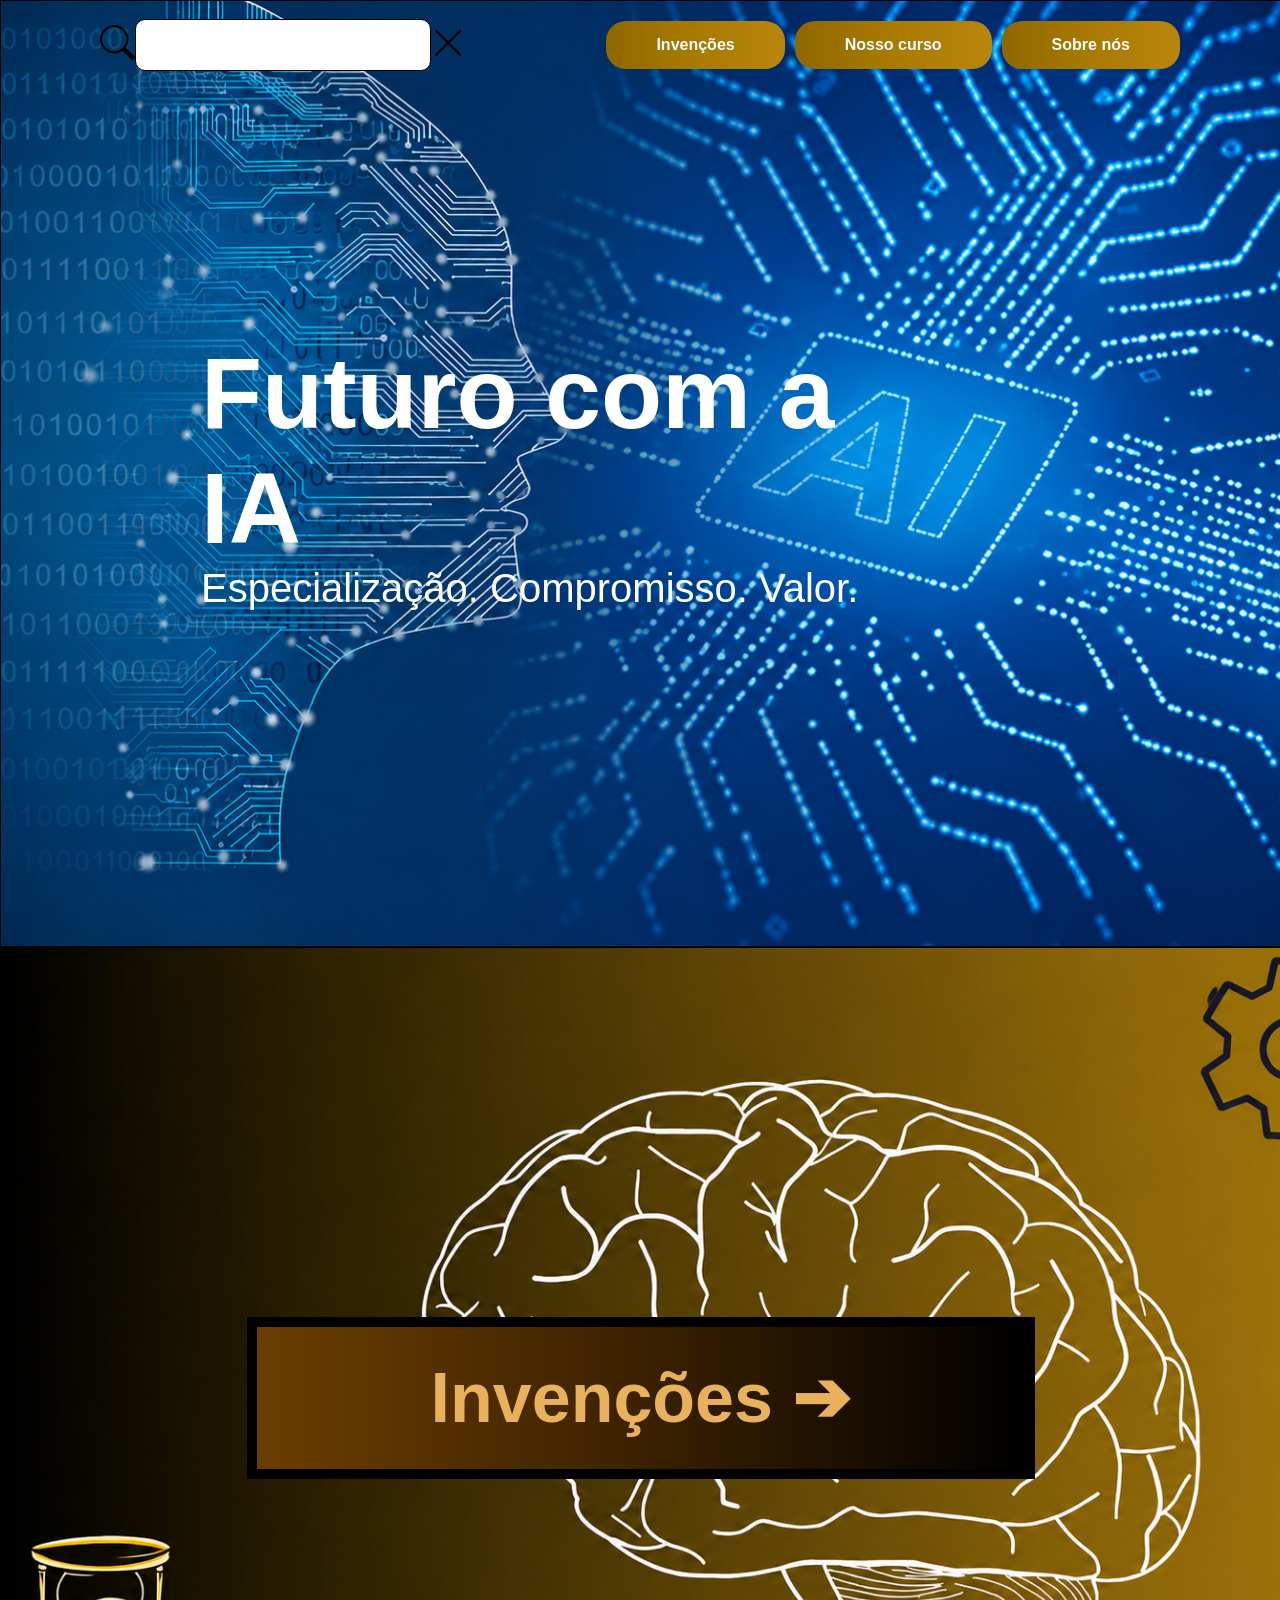
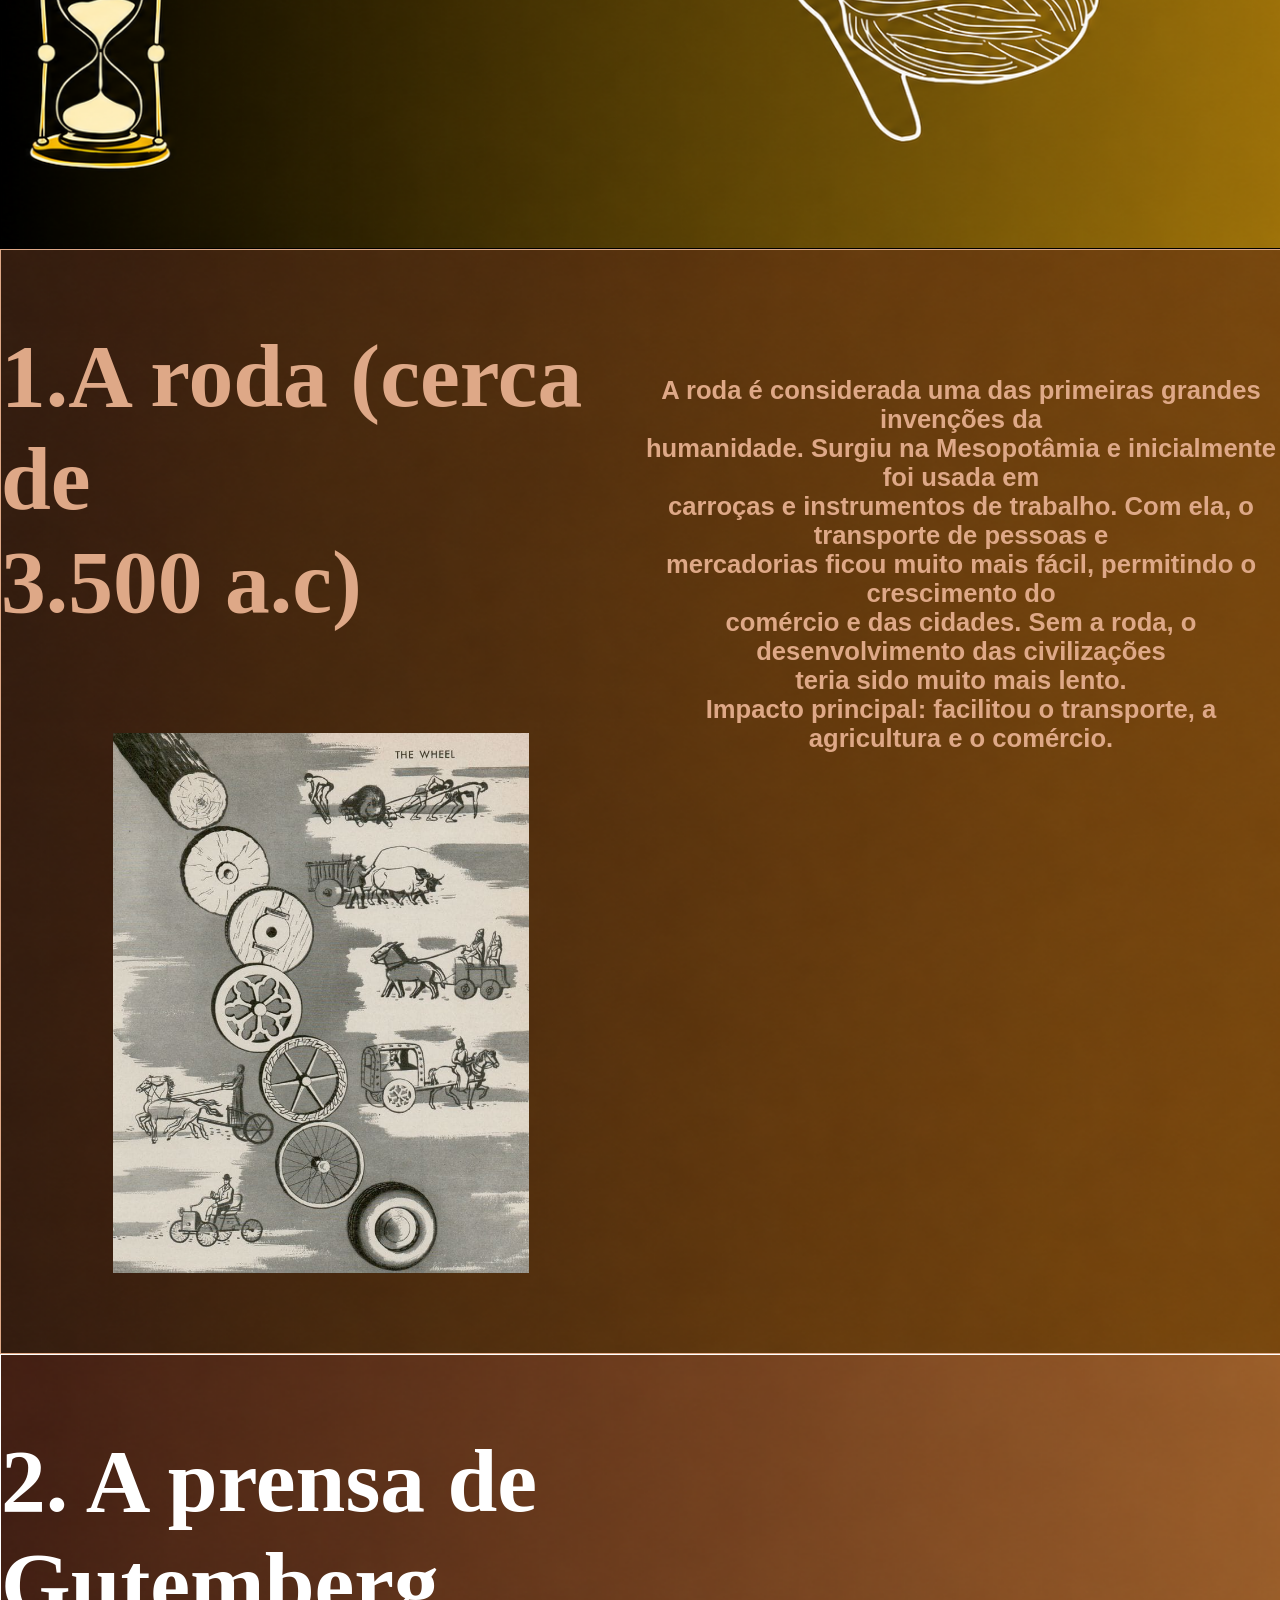
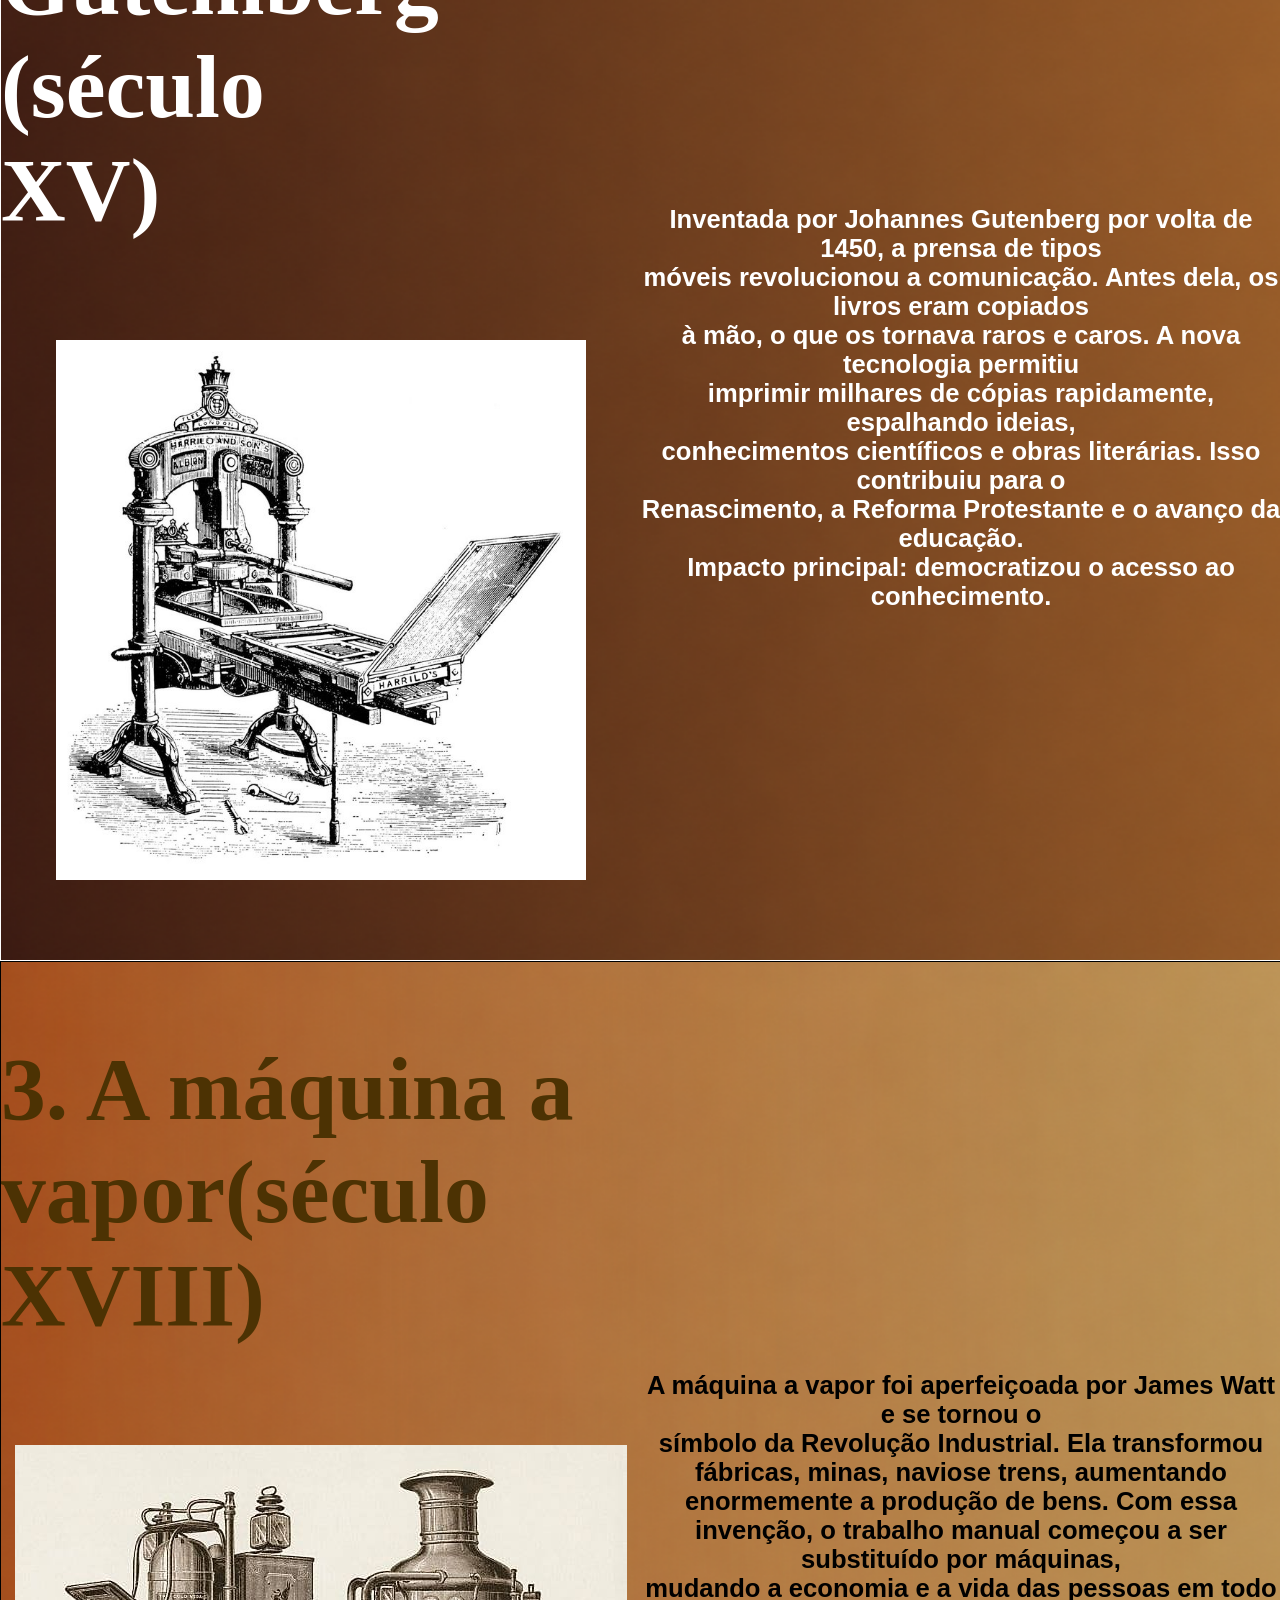
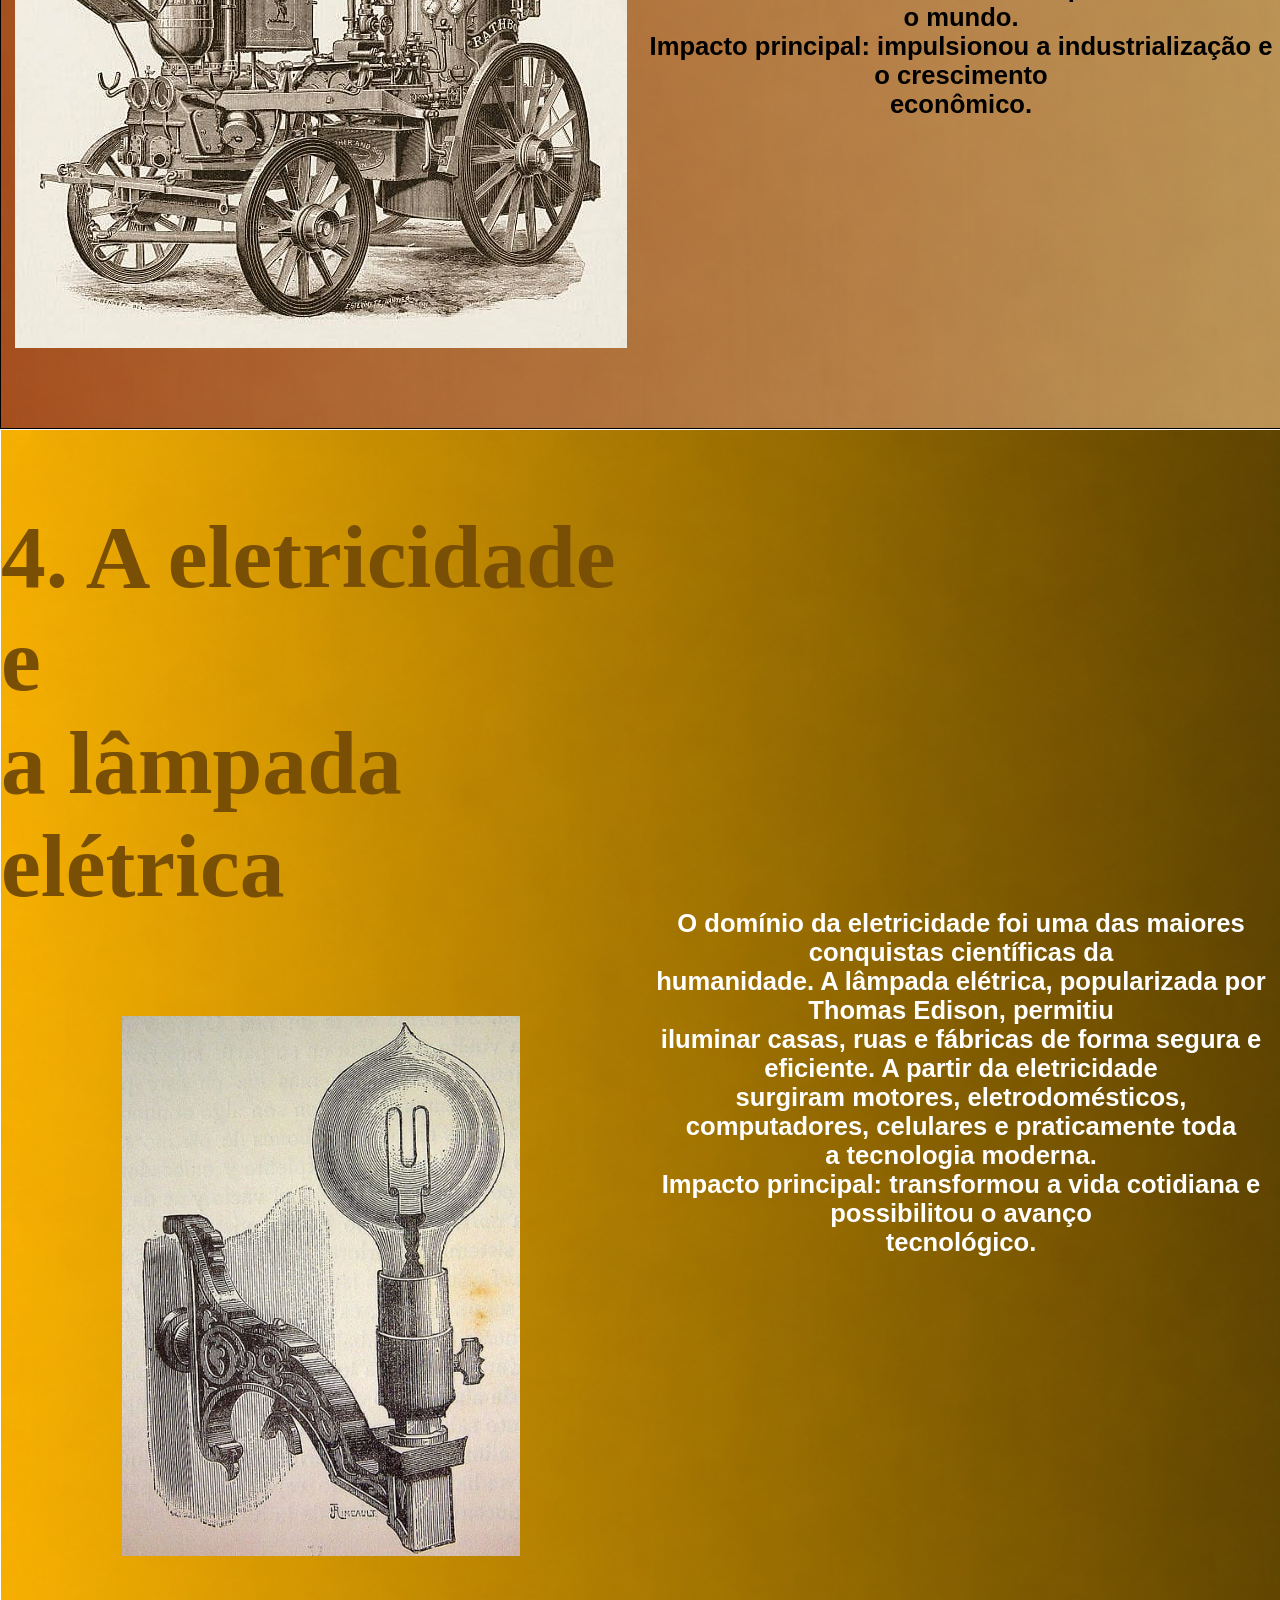
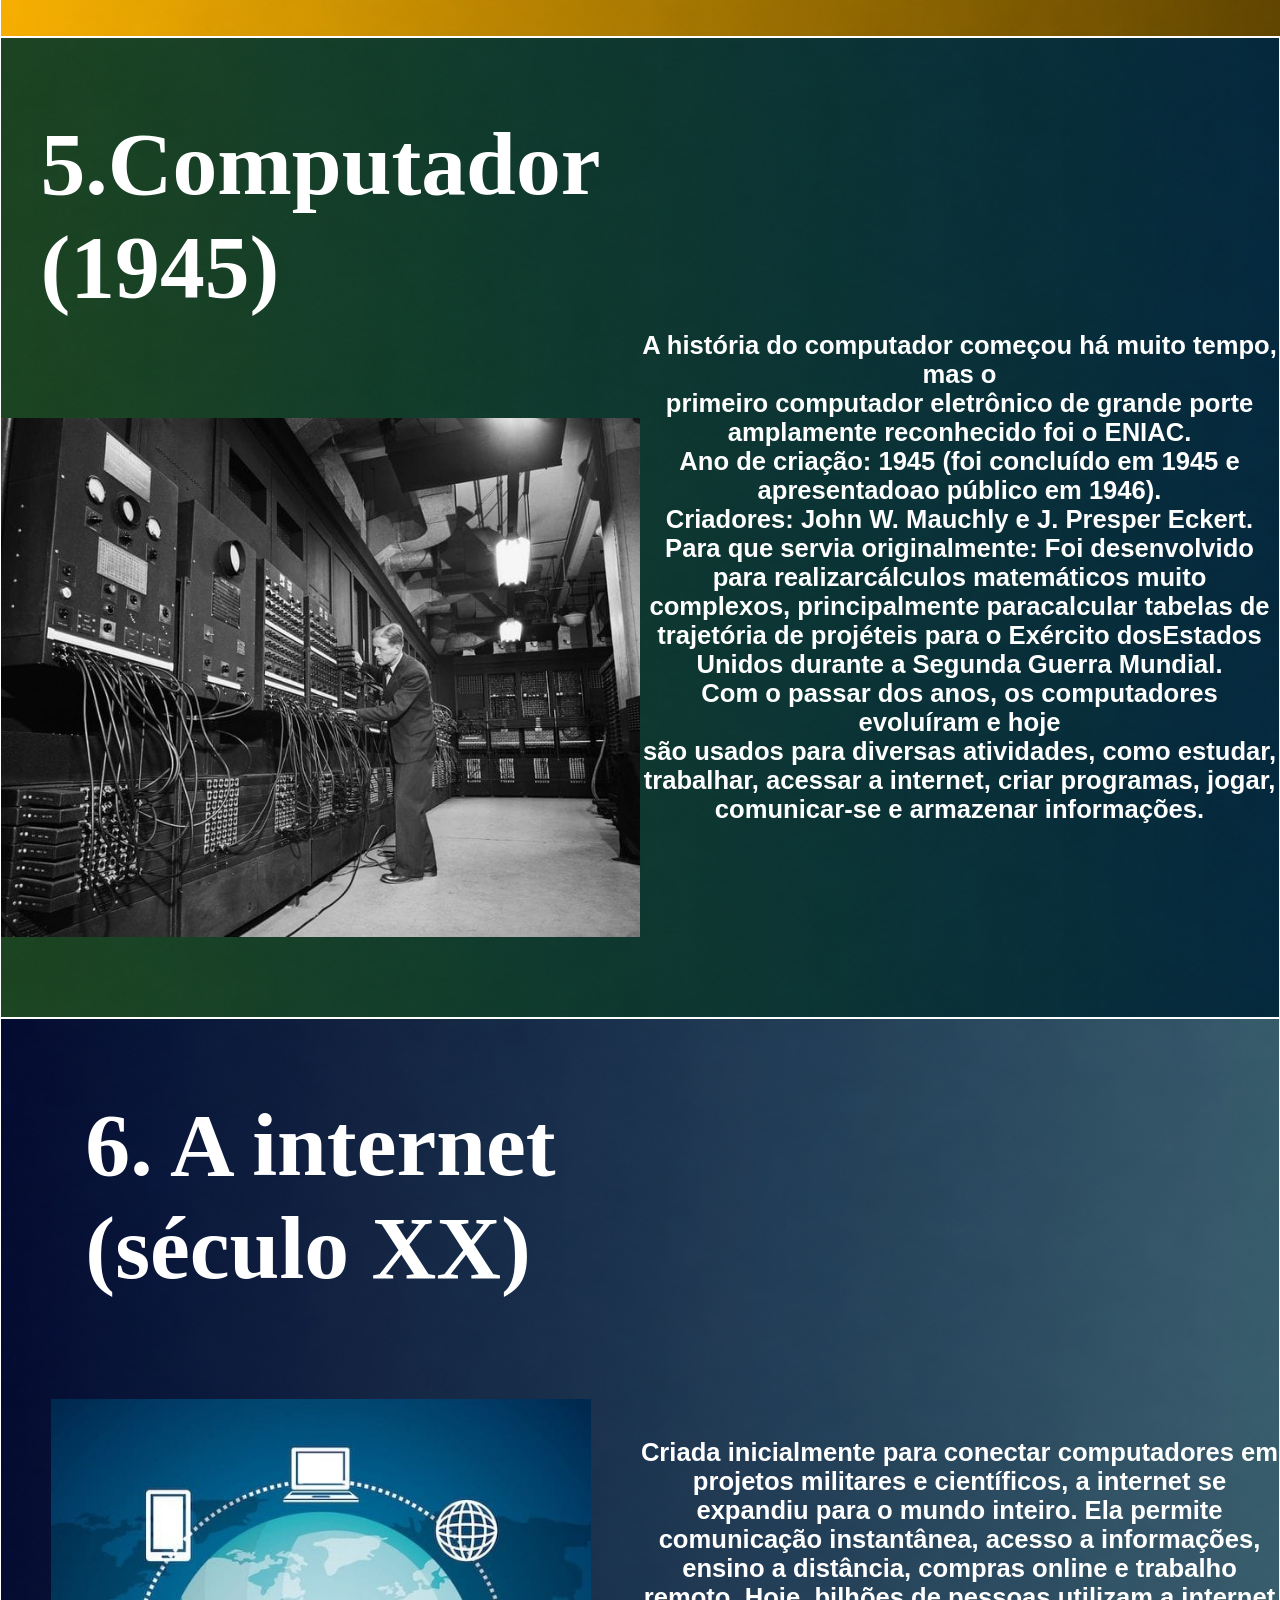
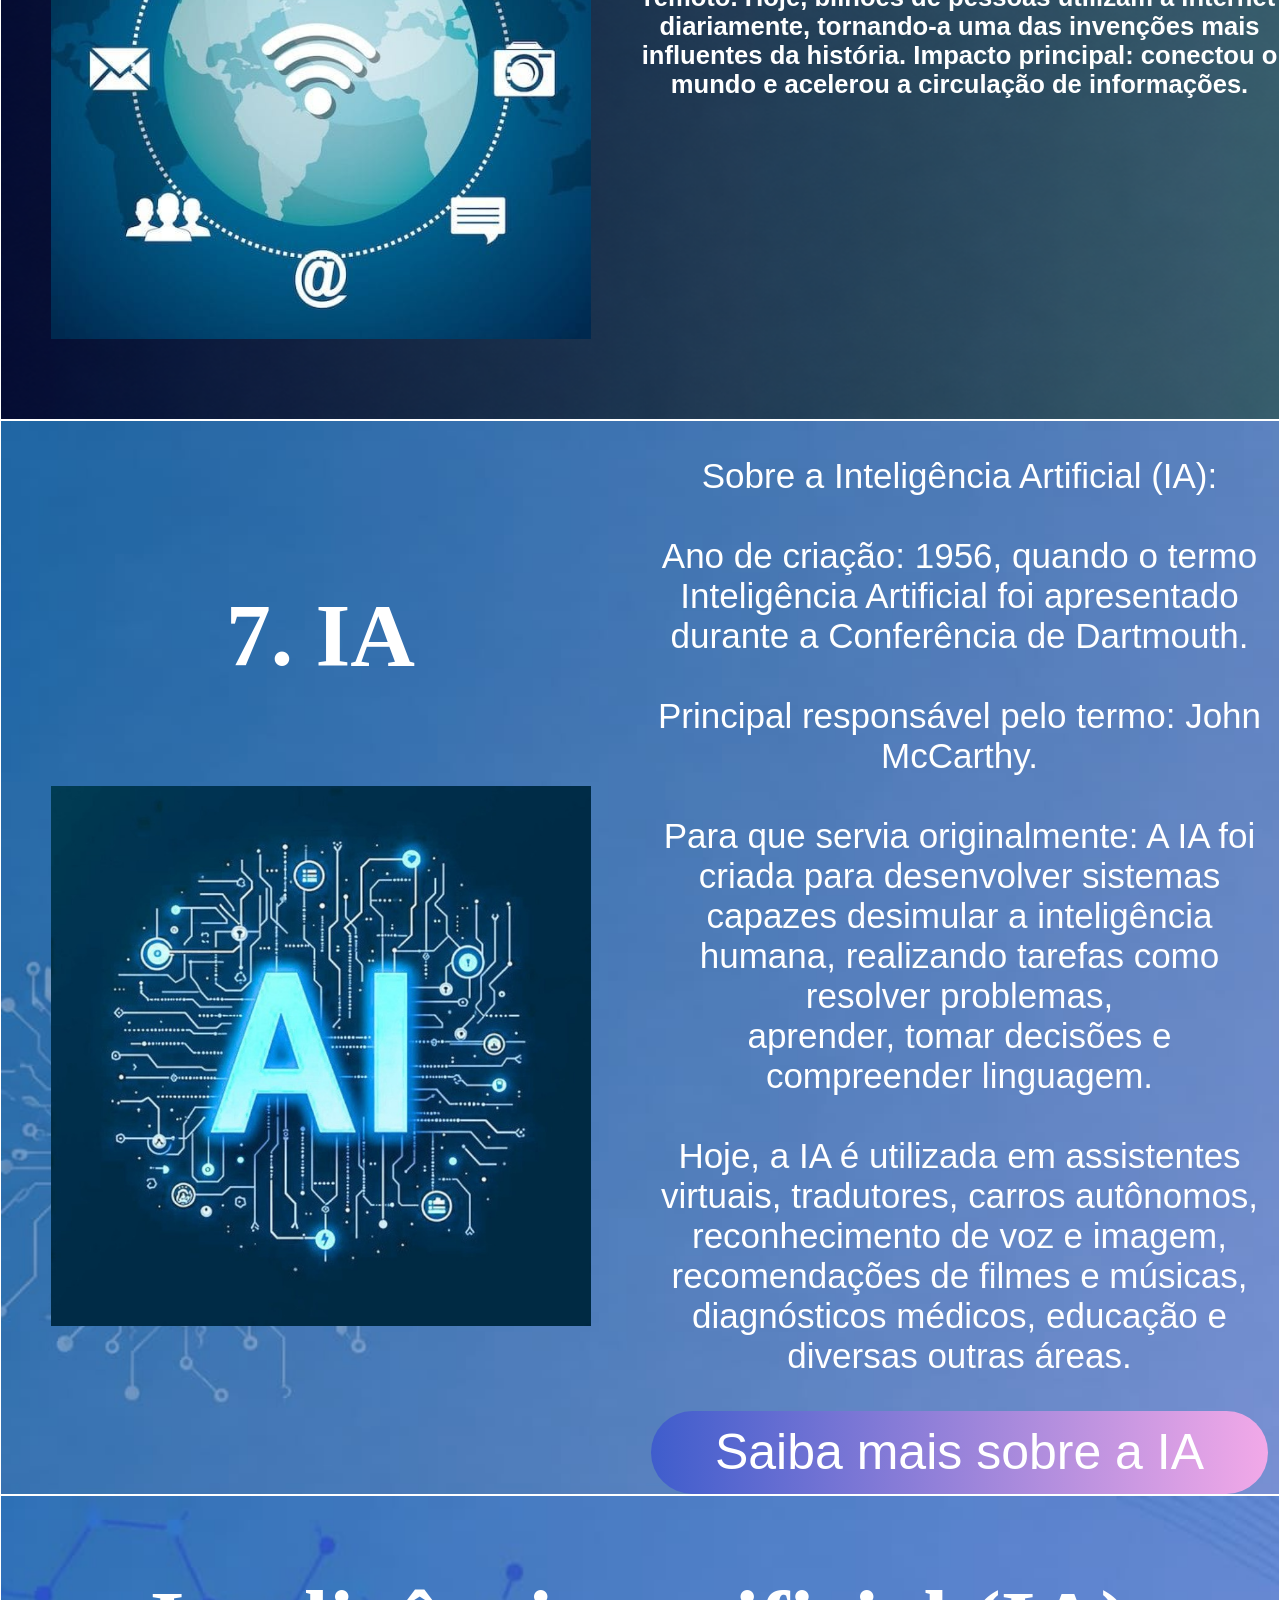
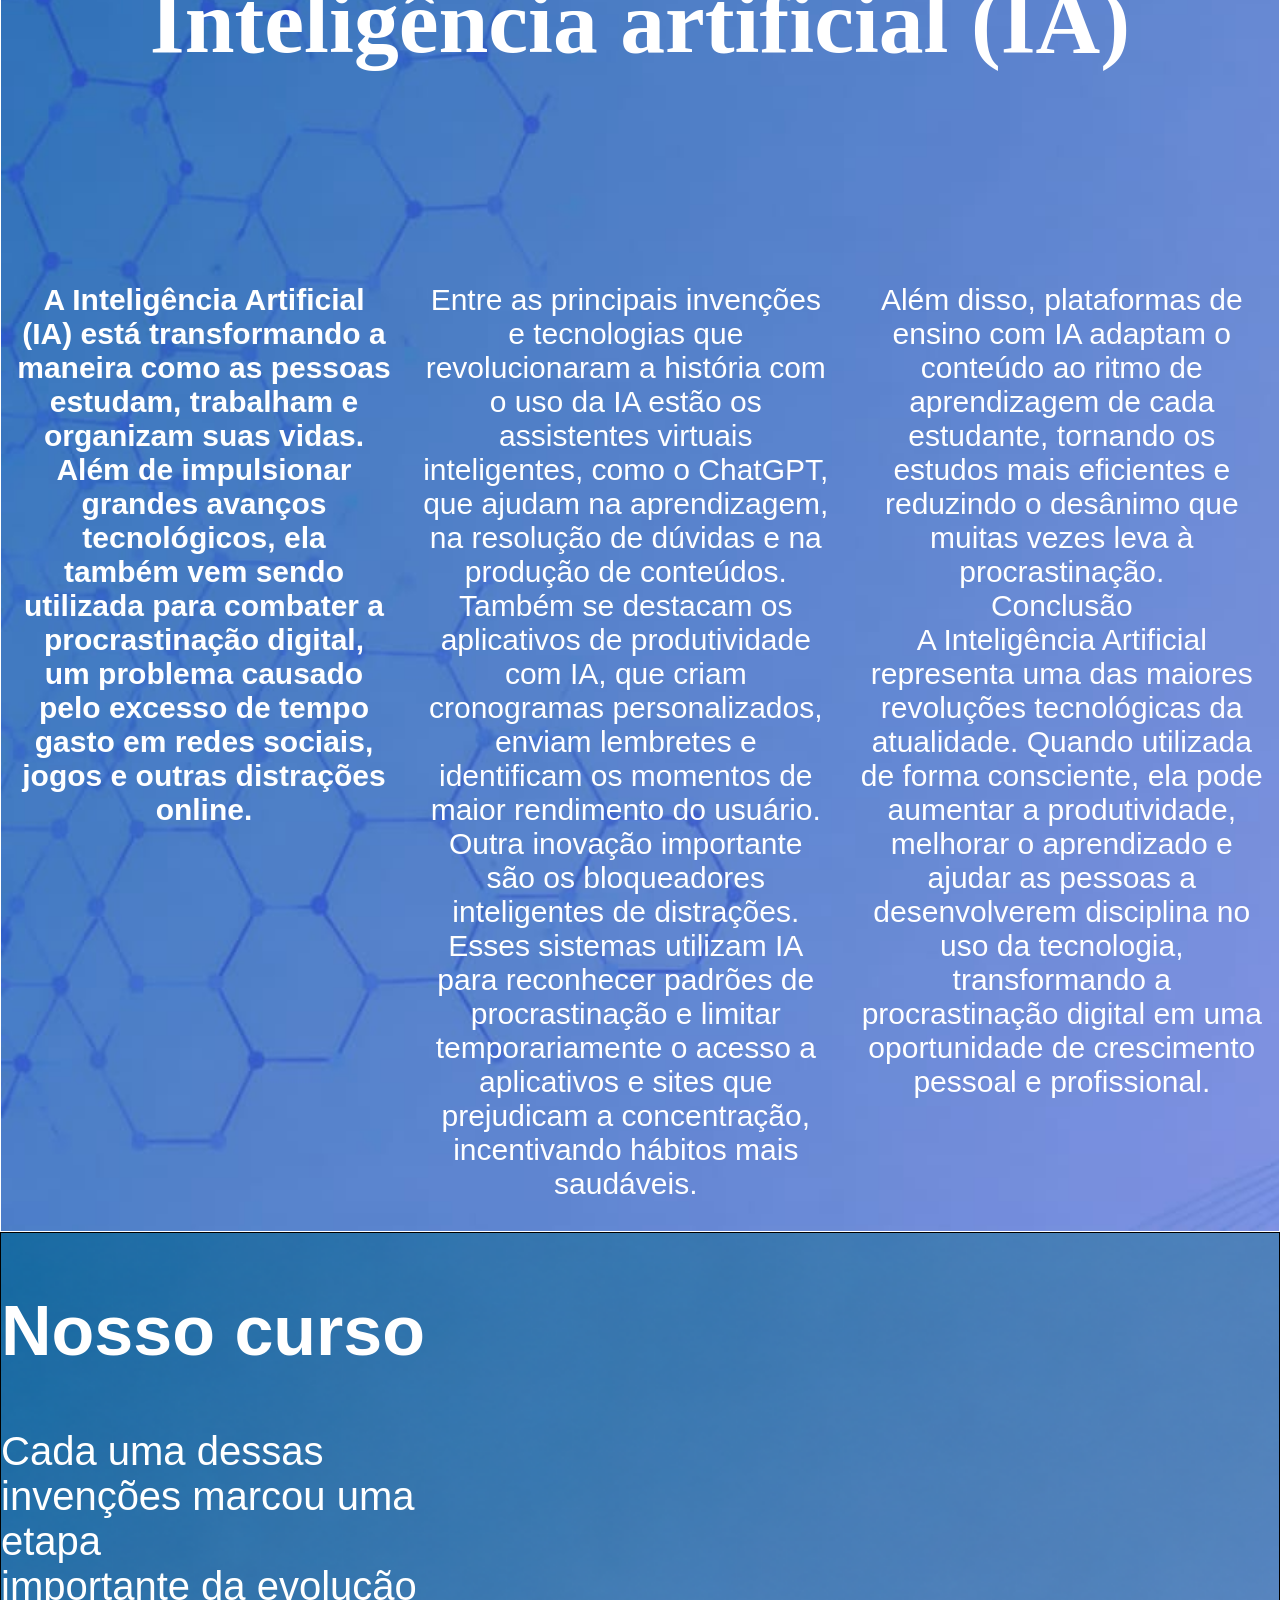
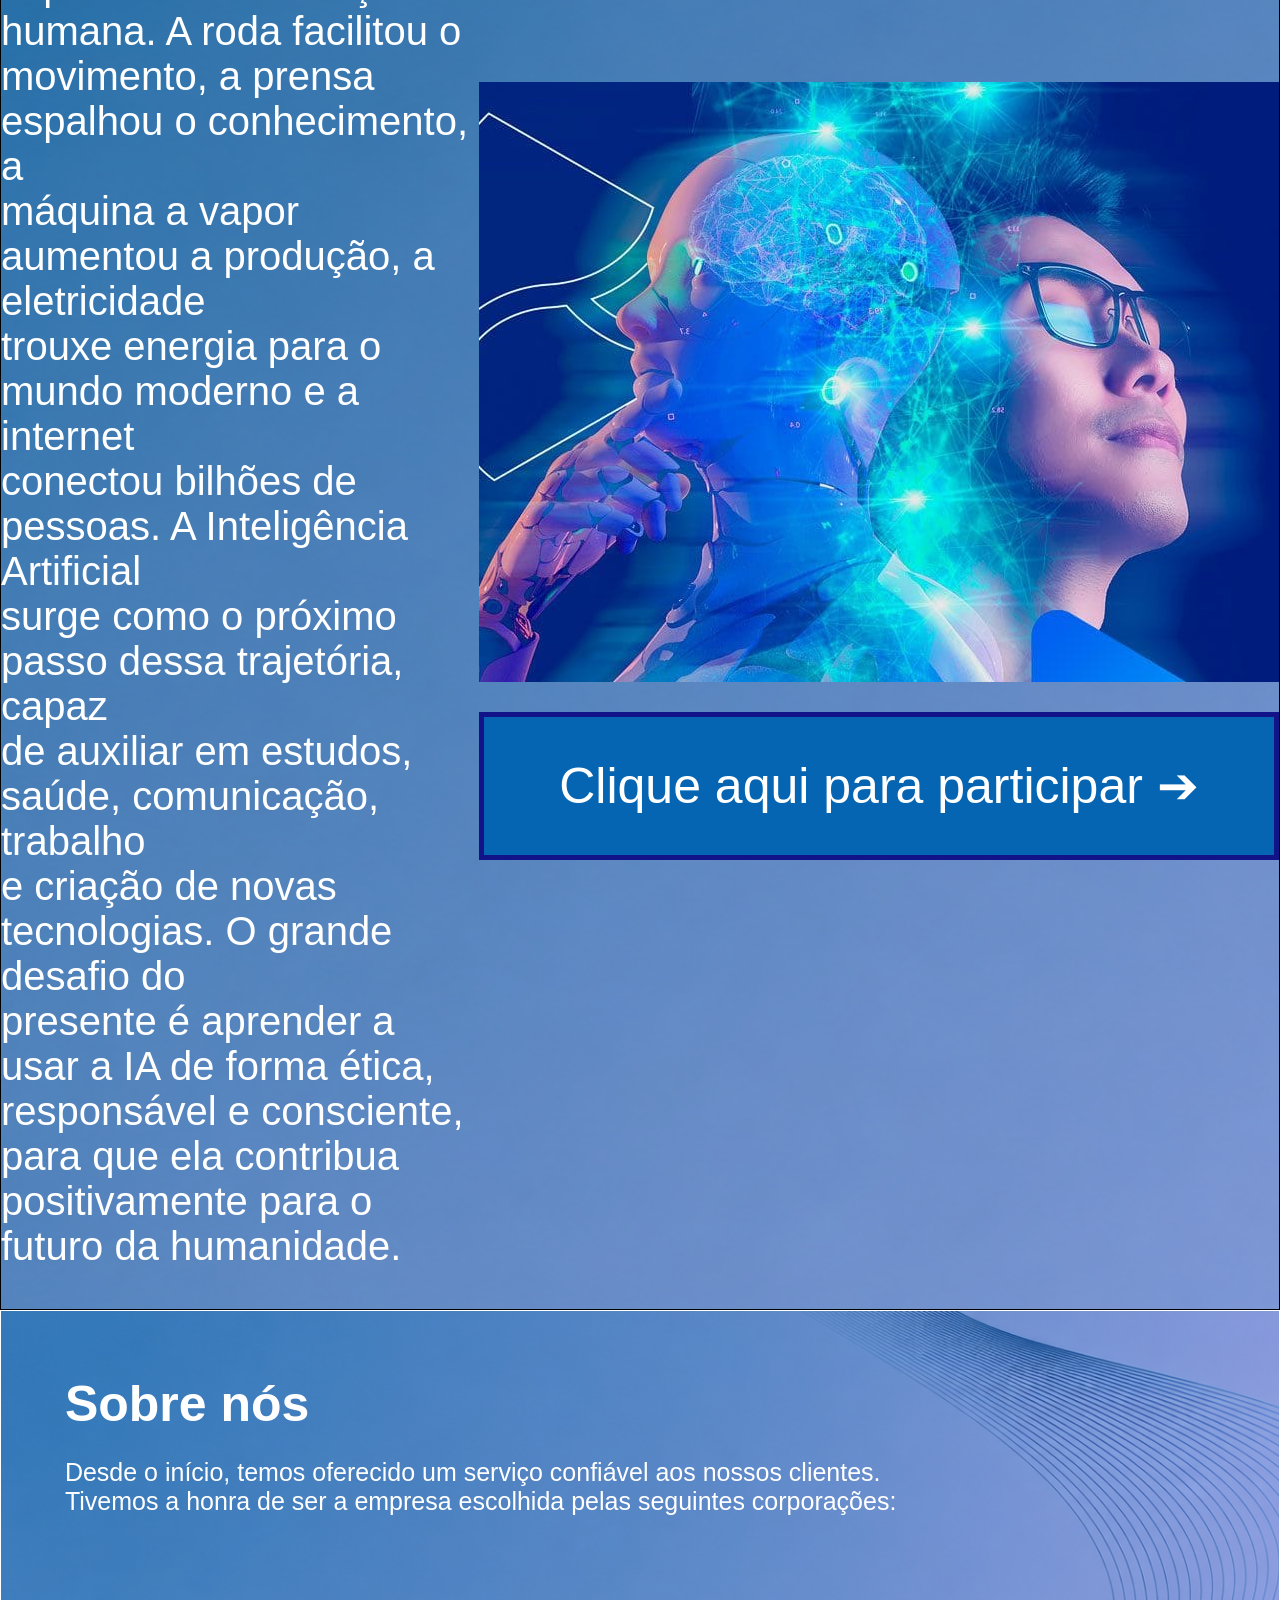
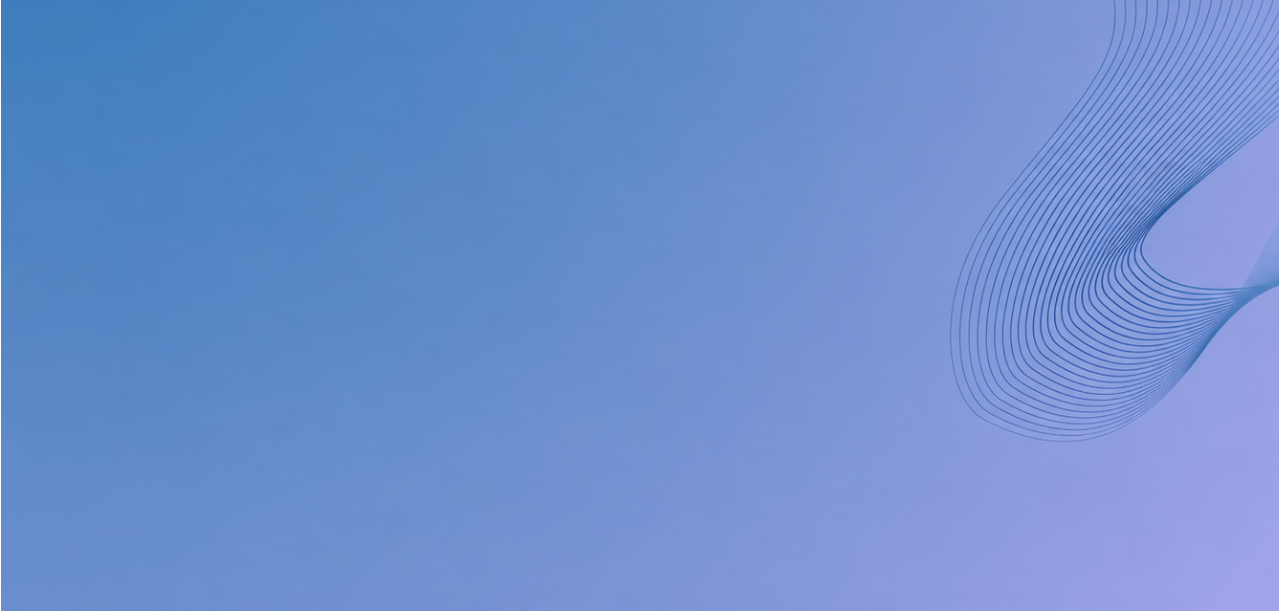
==== index.html @ e22e852e "Rename DigitalExtremo.html to index.html" ====
<!DOCTYPE html>
<html lang="en">

<head>
    <meta charset="UTF-8">
    <meta name="viewport" content="width=device-width, initial-scale=1.0">
    <title>Futuro com a IA</title>
    <link rel="stylesheet" href="style.css">
    <link rel="stylesheet" href="https://cdn.jsdelivr.net/npm/bootstrap-icons@1.11.3/font/bootstrap-icons.min.css">
    <script src="java_script.js"></script>
</head>

<body>
    <header>
        <button class="menu-mobile" onclick="abrirMenu()">☰</button>
        
        <div class="barra_de_pesquisa">
            <a class="bi-search" href="#pesquisa"></a>
            <input type="text" id="pesquisa">
            <i class="bi-x-lg" id="limpar"></i>

        </div>
        <nav>
            <a href="#inv">Invenções</a>
            <a href="#curso">Nosso curso</a>
            <a href="#nos">Sobre nós</a>
        </nav>
    </header>
    <main>
        <section class="inicio">
            <h1>Futuro com a <br>IA</h1>
            <p>Especialização. Compromisso. Valor.</p>
        </section>

        <section class="invençoes" id="inv">
            <h1><a href="#1inv">Invenções ➔</a></h1>
        </section>

        <section class="sessao1" id="1inv">

            <div class="topic-img">
                <h1>1.A roda (cerca de<br> 3.500 a.c)</h1>
                <img src="1.A roda.jpeg" alt="">
            </div>

            <div class="texto-inv">
                <p>A roda é considerada uma das primeiras grandes invenções da<br>
                    humanidade. Surgiu na Mesopotâmia e inicialmente foi usada em<br>
                    carroças e instrumentos de trabalho. Com ela, o transporte de pessoas e<br>
                    mercadorias ficou muito mais fácil, permitindo o crescimento do<br>
                    comércio e das cidades. Sem a roda, o desenvolvimento das civilizações<br>
                    teria sido muito mais lento.<br>
                    Impacto principal: facilitou o transporte, a agricultura e o comércio.</p>
            </div>
        </section>

        <section class="sessao2">
            <div class="topic-img">
                <h1>2. A prensa de<br> Gutemberg (século<br>XV)</h1>
                <img src="2. A prensa de Gutembeg.jpeg" alt="">
            </div>

            <div class="texto-inv">
                <p>Inventada por Johannes Gutenberg por volta de 1450, a prensa de tipos<br>
                    móveis revolucionou a comunicação. Antes dela, os livros eram copiados<br>
                    à mão, o que os tornava raros e caros. A nova tecnologia permitiu<br>
                    imprimir milhares de cópias rapidamente, espalhando ideias,<br>
                    conhecimentos científicos e obras literárias. Isso contribuiu para o<br>
                    Renascimento, a Reforma Protestante e o avanço da educação.<br>
                    Impacto principal: democratizou o acesso ao conhecimento.</p>
            </div>
        </section>

        <section class="sessao3">
            <div class="topic-img">
                <h1 style="color: rgb(76, 50, 3);">3. A máquina a<br> vapor(século XVIII)</h1>
                <img src="3.A maquina a vapor.jpeg" alt="">
            </div>

            <div class="texto-inv">
                <p>A máquina a vapor foi aperfeiçoada por James Watt e se tornou o<br>
                    símbolo da Revolução Industrial. Ela transformou fábricas, minas, naviose trens, aumentando
                    enormemente a produção de bens. Com essa<br>
                    invenção, o trabalho manual começou a ser substituído por máquinas,<br>
                    mudando a economia e a vida das pessoas em todo o mundo.<br>
                    Impacto principal: impulsionou a industrialização e o crescimento<br>
                    econômico.
                </p>
            </div>
        </section>

        <section class="sessao4">
            <div class="topic-img">
                <h1 style="color: rgb(120, 79, 4);">4. A eletricidade e<br> a lâmpada elétrica</h1>
                <img src="4. A eletricidade e a lampada eletrica.jpeg" alt="">
            </div>

            <div class="texto-inv">
                <p>O domínio da eletricidade foi uma das maiores conquistas científicas da<br>
                    humanidade. A lâmpada elétrica, popularizada por Thomas Edison, permitiu<br>
                    iluminar casas, ruas e fábricas de forma segura e eficiente. A partir da eletricidade<br>
                    surgiram motores, eletrodomésticos, computadores, celulares e praticamente toda<br>
                    a tecnologia moderna.<br>
                    Impacto principal: transformou a vida cotidiana e possibilitou o avanço<br>
                    tecnológico.
                </p>
            </div>
        </section>
        <section class="sessao5">
            <div class="topic-img">
                <h1>5.Computador<br>(1945)</h1>
                <img src="5.computador.jpeg" alt="">
            </div>

            <div class="texto-inv">
                <p>A história do computador começou há muito tempo, mas o<br>
                    primeiro computador eletrônico de grande porte<br>
                    amplamente reconhecido foi o ENIAC.<br>
                    Ano de criação: 1945 (foi concluído em 1945 e apresentadoao público em 1946).<br>
                    Criadores: John W. Mauchly e J. Presper Eckert.<br>
                    Para que servia originalmente: Foi desenvolvido para realizarcálculos matemáticos muito complexos,
                    principalmente paracalcular tabelas de trajetória de projéteis para o Exército dosEstados Unidos
                    durante a Segunda Guerra Mundial.<br>
                    Com o passar dos anos, os computadores evoluíram e hoje<br>
                    são usados para diversas atividades, como estudar,<br>
                    trabalhar, acessar a internet, criar programas, jogar,<br>
                    comunicar-se e armazenar informações.</p>
            </div>
        </section>
        <section class="sessao6">
            <div class="topic-img">
                <h1>6. A internet<br> (século XX)</h1>
                <img src="6.A internet.jpeg" alt="">
            </div>

            <div class="texto-inv">
                <p>Criada inicialmente para conectar computadores em projetos militares e científicos,
                    a internet se expandiu para o mundo inteiro. Ela permite comunicação instantânea,
                    acesso a informações, ensino a distância, compras online e trabalho remoto. Hoje,
                    bilhões de pessoas utilizam a internet diariamente, tornando-a uma das invenções
                    mais influentes da história.
                    Impacto principal: conectou o mundo e acelerou a circulação de informações.</p>
            </div>
        </section>
        <section class="sessao7">
            <div class="topic-img">
                <h1>7. IA</h1>
                <img src="7.IA.jpeg" alt="">
            </div>

            <div class="sessao7-text-buttom">
                <p>Sobre a Inteligência Artificial (IA):<br><br>
                    Ano de criação: 1956, quando o termo Inteligência Artificial foi apresentado<br>
                    durante a Conferência de Dartmouth.<br><br>
                    Principal responsável pelo termo: John McCarthy.<br><br>
                    Para que servia originalmente: A IA foi criada para desenvolver sistemas capazes desimular a
                    inteligência humana, realizando tarefas como resolver problemas,<br>
                    aprender, tomar decisões e compreender linguagem.<br><br>
                    Hoje, a IA é utilizada em assistentes virtuais, tradutores, carros autônomos,<br>
                    reconhecimento de voz e imagem, recomendações de filmes e músicas,<br>
                    diagnósticos médicos, educação e diversas outras áreas.</p>

                <a href="#curso">Saiba mais sobre a IA</a>
            </div>
        </section>
        <section class="sessao8">
            <div class="topic-img">
                <h1>Inteligência artificial (IA)</h1>
                <img src="" alt="">
            </div>

            <div class="sessao8-text">
                <strong>
                    <p>A Inteligência Artificial<br>
                        (IA) está transformando a<br>
                        maneira como as pessoas<br>
                        estudam, trabalham e<br>
                        organizam suas vidas.<br>
                        Além de impulsionar<br>
                        grandes avanços<br>
                        tecnológicos, ela<br>
                        também vem sendo<br>
                        utilizada para combater a<br>
                        procrastinação digital,<br>
                        um problema causado<br>
                        pelo excesso de tempo<br>
                        gasto em redes sociais,<br>
                        jogos e outras distrações<br>
                        online.</p>
                </strong>

                <p>Entre as principais invenções<br>
                    e tecnologias que<br>
                    revolucionaram a história com<br>
                    o uso da IA estão os<br>
                    assistentes virtuais<br>
                    inteligentes, como o ChatGPT,<br>
                    que ajudam na aprendizagem,<br>
                    na resolução de dúvidas e na<br>
                    produção de conteúdos.<br>
                    Também se destacam os<br>
                    aplicativos de produtividade<br>
                    com IA, que criam<br>
                    cronogramas personalizados,<br>
                    enviam lembretes e<br>
                    identificam os momentos de<br>
                    maior rendimento do usuário.<br>
                    Outra inovação importante<br>
                    são os bloqueadores<br>
                    inteligentes de distrações.<br>
                    Esses sistemas utilizam IA<br>
                    para reconhecer padrões de<br>
                    procrastinação e limitar<br>
                    temporariamente o acesso a<br>
                    aplicativos e sites que<br>
                    prejudicam a concentração,<br>
                    incentivando hábitos mais<br>
                    saudáveis.
                </p>

                <p>Além disso, plataformas de<br>
                    ensino com IA adaptam o<br>
                    conteúdo ao ritmo de<br>
                    aprendizagem de cada<br>
                    estudante, tornando os<br>
                    estudos mais eficientes e<br>
                    reduzindo o desânimo que<br>
                    muitas vezes leva à<br>
                    procrastinação.<br>
                    Conclusão<br>
                    A Inteligência Artificial<br>
                    representa uma das maiores<br>
                    revoluções tecnológicas da<br>
                    atualidade. Quando utilizada<br>
                    de forma consciente, ela pode<br>
                    aumentar a produtividade,<br>
                    melhorar o aprendizado e<br>
                    ajudar as pessoas a<br>
                    desenvolverem disciplina no<br>
                    uso da tecnologia,<br>
                    transformando a<br>
                    procrastinação digital em uma<br>
                    oportunidade de crescimento<br>
                    pessoal e profissional.</p>
            </div>
        </section>

        <section class="nossocurso" id="curso">
            <div class="curso-text">
                <h1>Nosso curso</h1>
                <p>Cada uma dessas invenções marcou uma etapa<br>
                    importante da evolução humana. A roda facilitou o<br>
                    movimento, a prensa espalhou o conhecimento, a<br>
                    máquina a vapor aumentou a produção, a eletricidade<br>
                    trouxe energia para o mundo moderno e a internet<br>
                    conectou bilhões de pessoas. A Inteligência Artificial<br>
                    surge como o próximo passo dessa trajetória, capaz<br>
                    de auxiliar em estudos, saúde, comunicação, trabalho<br>
                    e criação de novas tecnologias. O grande desafio do<br>
                    presente é aprender a usar a IA de forma ética,<br>
                    responsável e consciente, para que ela contribua<br>
                    positivamente para o futuro da humanidade.</p>
            </div>
            <div class="curso-img-buttom">
                <img src="Curso.jpeg" alt="">
                <a href="compra.html" target="_blank">Clique aqui para participar ➔</a>
            </div>
        </section>

        <section class="sobrenos" id="nos">
            <h1>Sobre nós</h1>
            <p>Desde o início, temos oferecido um serviço confiável aos nossos clientes.<br>
                Tivemos a honra de ser a empresa escolhida pelas seguintes corporações:</p>
        </section>

    </main>
    <footer></footer>
</body>

</html>
---- style.css ----
html {
    scroll-behavior: smooth;
    margin: 0;
    padding: 0;
}

body {
    margin: 0;
    padding: 0;
    width: 100%;
}

header {
    position: fixed;
    top: 0;
    left: 0;
    right: 0;
    width: 100%;
    height: 90px;
    display: flex;
    justify-content: space-around;
    align-items: center;
    padding: 0 30px;
    z-index: 1000;
    box-sizing: border-box;
}

.menu-mobile {
    display: none;
}

.barra_de_pesquisa {
    display: flex;
    align-items: center;
    width: 30%;
}

.bi-search {
    font-size: 35px;
    cursor: pointer;
    color: black;
    text-decoration: none;
}

.barra_de_pesquisa input {
    width: 500px;
    height: 50px;
    border-radius: 10px;
    border: solid 1px;
    outline: none;
    padding: 0 15px;
}

.bi-x-lg {
    font-size: 35px;
    cursor: pointer;
}

.bi-search:focus {
    color: blue;
}

#limpar:hover {
    color: red;
}

nav {
    display: flex;
    justify-content: start;
    gap: 10px;
}

nav a {
    padding: 15px 50px;
    border-radius: 20px;
    display: flex;
    justify-content: center;
    align-items: center;
    text-decoration: none;
    background: linear-gradient(90deg,
            #8D6700 0%,
            #A87900 45%,
            #B8860B 100%);
    color: white;
    font-weight: bold;
    font-family: Arial, Helvetica, sans-serif;
}


.inicio {
    border: solid 1px;
    height: 105vh;
    margin: 0;
    background-image: url(inicio.png);
    background-size: cover;
    background-repeat: no-repeat;
    display: flex;
    justify-content: center;
    align-items: start;
    flex-direction: column;
    width: 100%;
    position: relative;
}

.inicio h1 {
    color: white;
    margin: 0 0 0 200px;
    font-size: 100px;
    font-weight: bold;
    font-family: Arial, Helvetica, sans-serif;
}

.inicio p {
    color: white;
    margin: 0 0 0 200px;
    font-size: 40px;
    font-family: Arial, Helvetica, sans-serif;
}


.invençoes {
    border: solid 1px;
    min-height: 100vh;
    margin: 0;
    display: flex;
    justify-content: center;
    align-items: center;
    background-image: url(invençoes.png);
    background-repeat: no-repeat;
    background-size: cover;
    width: 100%;
}

.invençoes h1 {
    color: #E8B15C;
    background: linear-gradient(90deg,
            #6B3D00,
            #3B2100,
            #000000);
    background: linear-gradient(90deg,
            #6B3D00,
            #3B2100,
            #000000);
    width: 60%;
    height: 25%;
    display: flex;
    justify-content: center;
    align-items: center;
    font-weight: bold;
    font-family: Arial, Helvetica, sans-serif;
    font-size: 70px;
    border: 10px solid #000;
    padding: 30px 0;
    cursor: pointer;
}

.invençoes a {
    text-decoration: none;
    color: #E8B15C;
}


.sessao1 {
    min-height: 100vh;
    margin: 0;
    border: solid 1px;
    display: flex;
    justify-content: space-around;
    align-items: start;
    background-image: url(sessao1.png);
    background-repeat: no-repeat;
    background-size: cover;
    color: rgb(222, 168, 135);
    width: 100%;
}

.sessao2 {
    min-height: 100vh;
    margin: 0;
    border: solid 1px;
    display: flex;
    justify-content: space-around;
    align-items: center;
    background-image: url(sessao2.png);
    background-repeat: no-repeat;
    background-size: cover;
    color: white;
    width: 100%;
}

.sessao3 {
    min-height: 100vh;
    margin: 0;
    border: solid 1px;
    display: flex;
    justify-content: space-around;
    align-items: center;
    background-image: url(sessao3.png);
    background-repeat: no-repeat;
    background-size: cover;
    width: 100%;
}

.sessao4 {
    min-height: 100vh;
    margin: 0;
    border: solid 1px;
    display: flex;
    justify-content: space-around;
    align-items: center;
    background-image: url(sessao4.png);
    background-repeat: no-repeat;
    background-size: cover;
    color: white;
    width: 100%;
}

.sessao5 {
    min-height: 100vh;
    margin: 0;
    border: solid 1px;
    display: flex;
    justify-content: space-around;
    align-items: center;
    color: white;
    background-color: blue;
    background-repeat: no-repeat;
    background-size: cover;
    background-image: url(sessao5.png);
}

.sessao6 {
    min-height: 100vh;
    margin: 0;
    border: solid 1px;
    display: flex;
    justify-content: space-around;
    align-items: center;
    color: white;
    background-color: blue;
    background-repeat: no-repeat;
    background-size: cover;
    background-image: url(sessao6.png);
}

.sessao7 {
    min-height: 100vh;
    margin: 0;
    border: solid 1px;
    display: flex;
    justify-content: space-around;
    align-items: center;
    color: white;
    background-color: blue;
    background-repeat: no-repeat;
    background-size: cover;
    background-image: url(sessao7.jpeg);
}

.sessao7-text-buttom {
    text-align: center;
    font-family: Arial, Helvetica, sans-serif;
    display: flex;
    align-items: center;
    flex-direction: column;
    font-size: clamp(18px, 7vw, 35px);
    width: 50%;
}

.sessao7-text-buttom a {
    border-radius: 45px;
    background: linear-gradient(90deg, #3f5dcc, #f2a9e8);
    font-size: clamp(35px, 7vw, 50px);
    color: white;
    text-decoration: none;
    display: flex;
    justify-content: center;
    align-items: center;
    padding: 2% 10%;
}

.sessao8 {
    min-height: 100vh;
    margin: 0;
    border: solid 1px;
    display: flex;
    justify-content: space-around;
    align-items: center;
    flex-direction: column;
    color: white;
    background-color: blue;
    background-repeat: no-repeat;
    background-size: cover;
    background-image: url(sessao8.jpeg);
}

.sessao8-text {
    text-align: center;
    font-family: Arial, Helvetica, sans-serif;
    display: flex;
    justify-content: space-around;
    flex-direction: row;
    font-size: clamp(18px, 7vw, 30px);
    width: 100%;
    height: 100%;
}

.topic-img {
    display: flex;
    justify-content: center;
    align-items: center;
    flex-direction: column;
    gap: 25px;
    margin: 0 0 80px 0;
    flex: 1;
}

.topic-img img {
    display: block;
    height: auto;
    max-width: 100%;
    max-height: 60vh;
    width: auto;
    height: auto;
}

.topic-img h1 {
    font-size: clamp(35px, 7vw, 100px);
    font-family: serif;
}

.texto-inv {
    font-weight: bold;
    text-align: center;
    font-family: Arial, Helvetica, sans-serif;
    display: flex;
    align-items: center;
    font-size: clamp(18px, 2vw, 35px);
    margin-top: 100px;
    flex: 1;
    width: 50%;
}


.nossocurso {
    border: solid 1px;
    min-height: 100vh;
    margin: 0;
    display: flex;
    justify-content: space-around;
    align-items: center;
    background-image: url(nossocurso.png);
    background-size: cover;
    background-repeat: no-repeat;
}

.curso-text {
    font-size: clamp(35px, 7vw, 40px);
    font-family: Arial, Helvetica, sans-serif;
    color: white;
}

.curso-text h1 {
    font-size: 70px;
    font-weight: bold;
    font-family: Arial, Helvetica, sans-serif;
}

.curso-img-buttom {
    display: flex;
    justify-content: center;
    flex-direction: column;
    gap: 30px;
}

.curso-img-buttom a {
    text-align: center;
    font-family: Arial, Helvetica, sans-serif;
    padding: 5% 5%;
    background-color: rgb(6, 101, 178);
    color: white;
    text-decoration: none;
    font-size: clamp(35px, 7vw, 50px);
    border: solid 5px rgb(19, 19, 137);
}


.sobrenos {
    border: solid 1px;
    min-height: 100vh;
    margin: 0;
    font-family: Arial, Helvetica, sans-serif;
    gap: 10px;
    background-image: url(sobrenos.png);
    background-size: cover;
    background-repeat: no-repeat;
    color: white;
}

.sobrenos h1 {
    font-size: 50px;
    font-weight: bold;
    margin: 0;
    margin-top: 5%;
    margin-left: 5%;
}

.sobrenos p {
    font-size: 25px;
    margin-left: 5%;
}


@media (max-width: 680px) {
    html {
        padding: 0;
        margin: 0;
    }

    header {
        display: flex;
        justify-content: start;
    }

    .menu-mobile {
        display: block;
        background: transparent;
        border: none;
        font-size: 35px;
        color: white;
        position: fixed;
        top: 0;
    }

    nav {
        display: none;
        position: fixed;
        top: 0;
        left: 80px;
        flex-direction: column;
        background-color: transparent;
        padding: 10px;
        border-radius: 10px;
    }

    nav a {
        padding: 12px 20px;
        color: white;
        border-radius: 5px;
        text-decoration: none;
    }

    nav.ativo {
        display: flex;
    }

    .barra_de_pesquisa {
        display: none;
    }

    .inicio {
        width: 100%;
        display: flex;
        justify-content: center;
        flex-direction: column;
        height: 100vh;
        background-size: cover;
        margin: 0;
        padding: 0;
    }

    .inicio h1 {
        margin: 0;
        text-align: center;
        display: flex;

    }

    .inicio p {
        margin: 0;
    }

    .invençoes {
        width: 100%;
        display: flex;
        justify-content: center;
        flex-direction: column;
        height: auto;
        margin: 0;
    }

    .invençoes h1 {
        font-size: 41px;
    }

    .sessao1 {
        width: 100%;
        display: flex;
        justify-content: center;
        flex-direction: column;
        height: auto;
        margin: 0;
    }

    .sessao2 {
        width: 100%;
        display: flex;
        justify-content: center;
        flex-direction: column;
        height: auto;
        margin: 0;
    }

    .sessao3 {
        width: 100%;
        display: flex;
        justify-content: center;
        flex-direction: column;
        height: auto;
        margin: 0;
    }

    .sessao4 {
        width: 100%;
        display: flex;
        justify-content: center;
        flex-direction: column;
        height: auto;
        margin: 0;
    }

    .sessao5 {
        width: 100%;
        display: flex;
        justify-content: center;
        flex-direction: column;
        height: auto;
        margin: 0;
    }

    .sessao6 {
        width: 100%;
        display: flex;
        justify-content: center;
        flex-direction: column;
        height: auto;
        margin: 0;

    }

    .sessao7 {
        width: 100%;
        display: flex;
        justify-content: center;
        flex-direction: column;
        height: auto;
        margin: 0;

    }

    .sessao7-text-buttom {
        width: 100%;
        display: flex;
        justify-content: end;
        flex-direction: column;
        height: 50%;
        margin: 0;
    }

    .sessao8 {
        width: 100%;
        display: flex;
        justify-content: center;
        flex-direction: column;
        height: auto;
        margin: 0;

    }

    .sessao8-text {
        display: flex;
        flex-direction: column;
    }

    .topic-img {
        width: 100%;
        display: flex;
        flex-direction: column;
        height: 50%;
        margin: 0;
        padding: 0;
    }

    .topic-img img {
        max-width: 90%;
        max-height: 45vh;
        width: auto;
        height: auto;
    }

    .texto-inv {
        width: 100%;
        display: flex;
        justify-content: end;
        flex-direction: column;
        height: 50%;
        margin: 0;
    }

    .nossocurso {
        display: flex;
        flex-direction: column;
    }

    .curso-text {
        width: 100%;
        display: flex;
        justify-content: end;
        flex-direction: column;
        height: 50%;
        margin: 0;
    }

    .curso-img-buttom {
        width: 100%;
    }

    .compra {
        min-height: 100vh;
    }

    .campo-compra {
        width: 100%;
    }

    form {
        width: 100%;
    }

    .sobrenos {
        display: flex;
        flex-direction: column;
    }

}
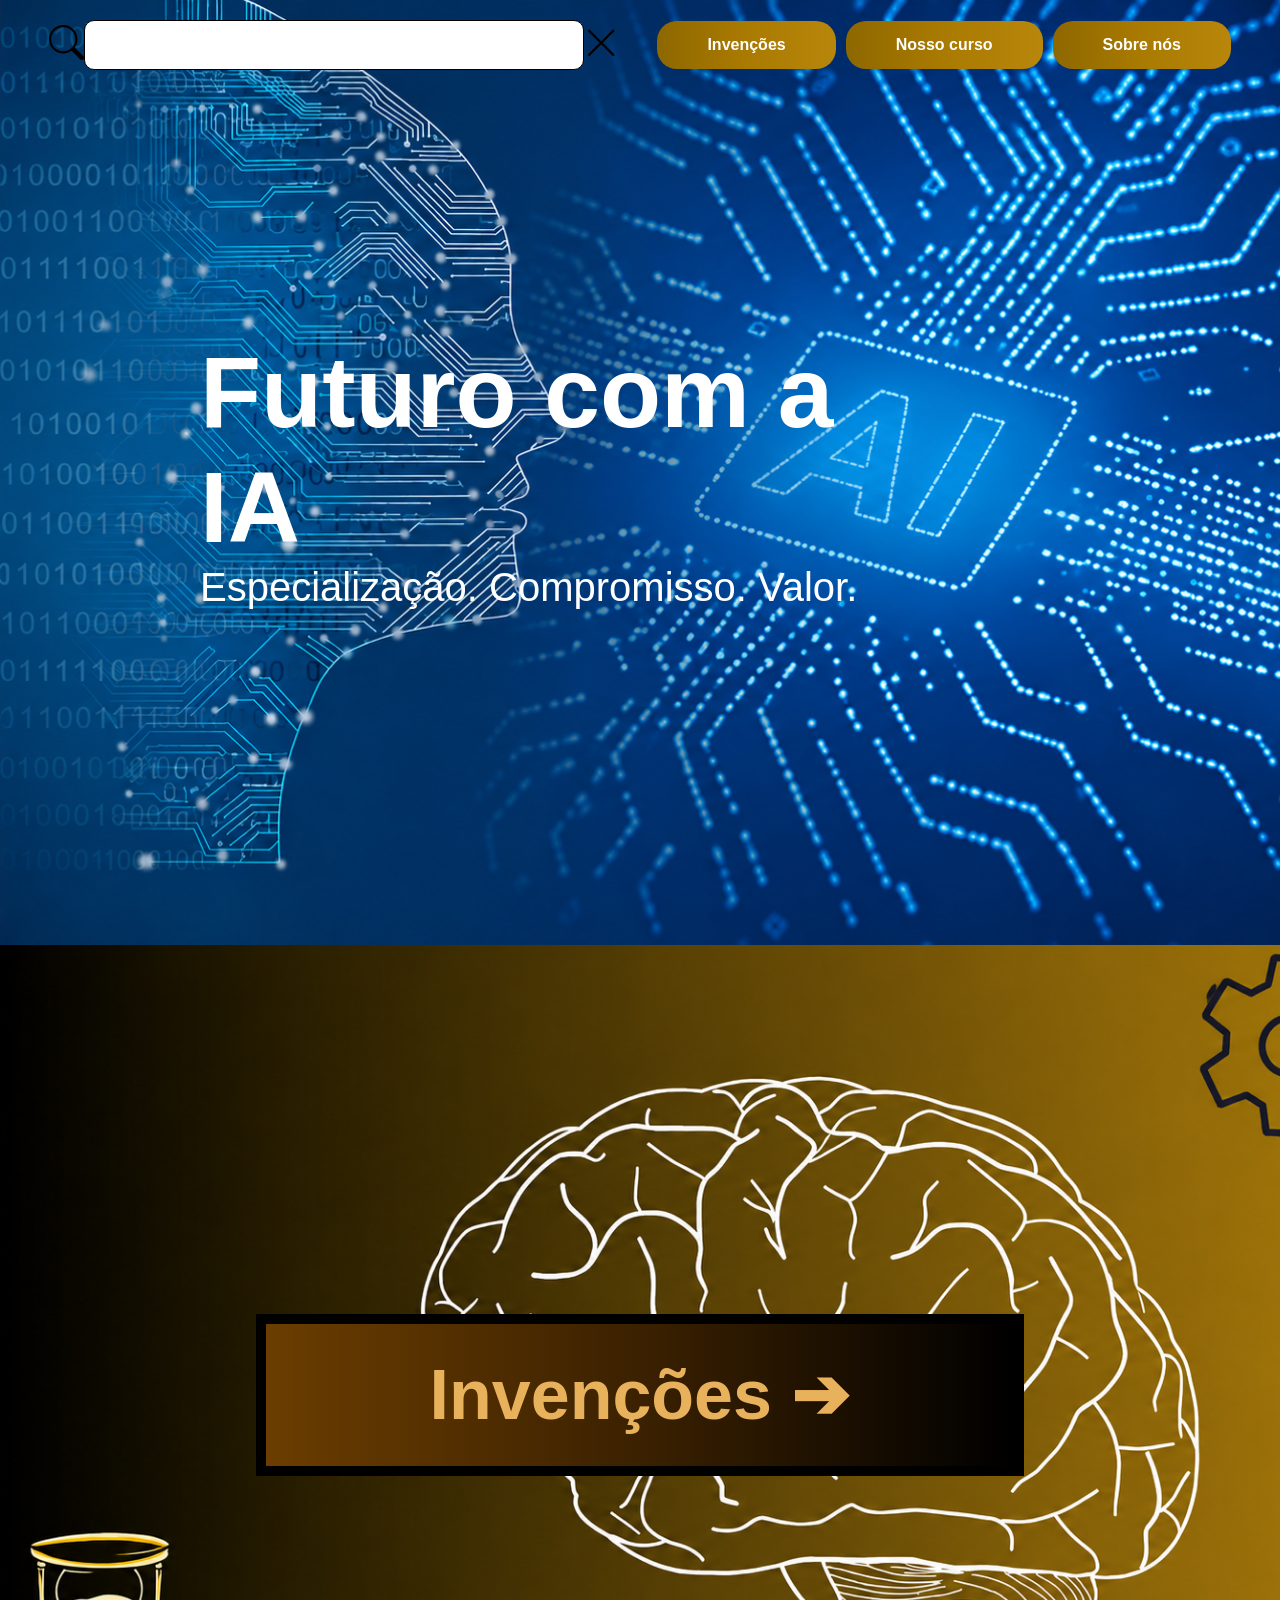
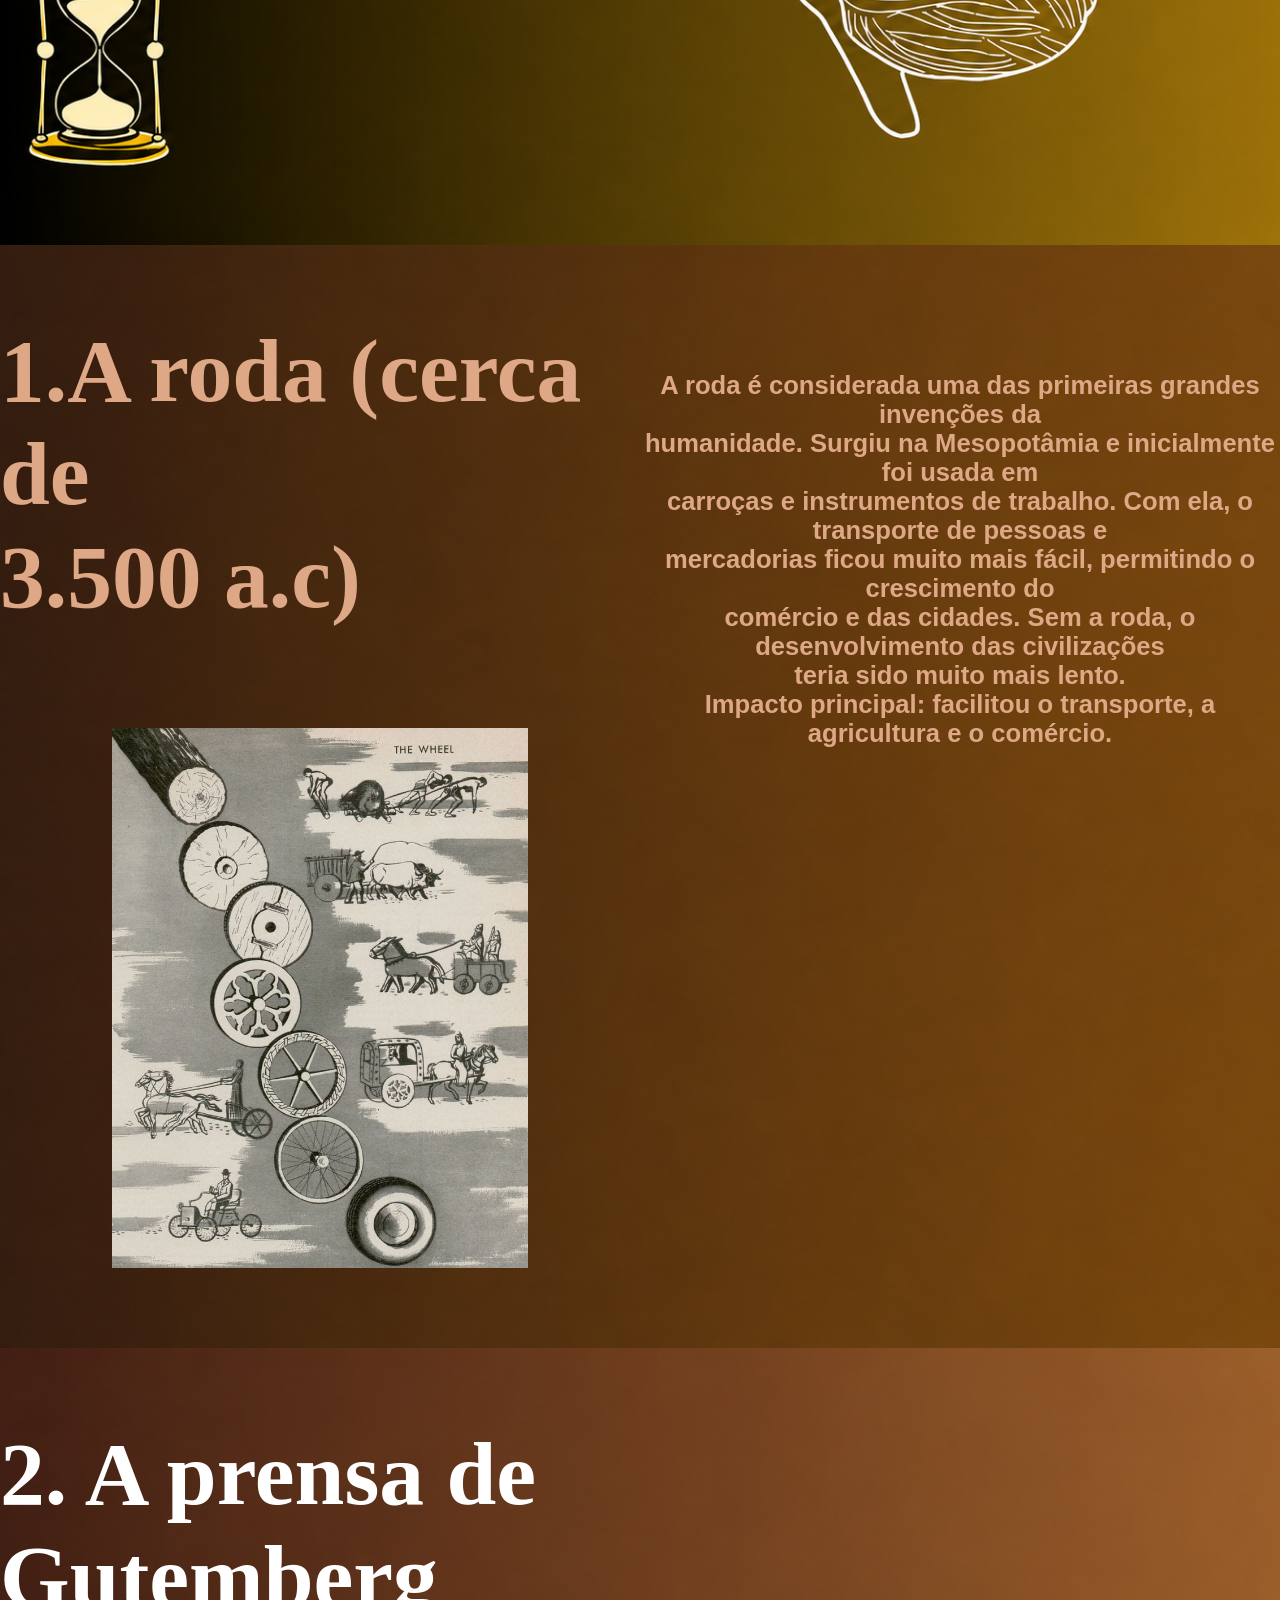
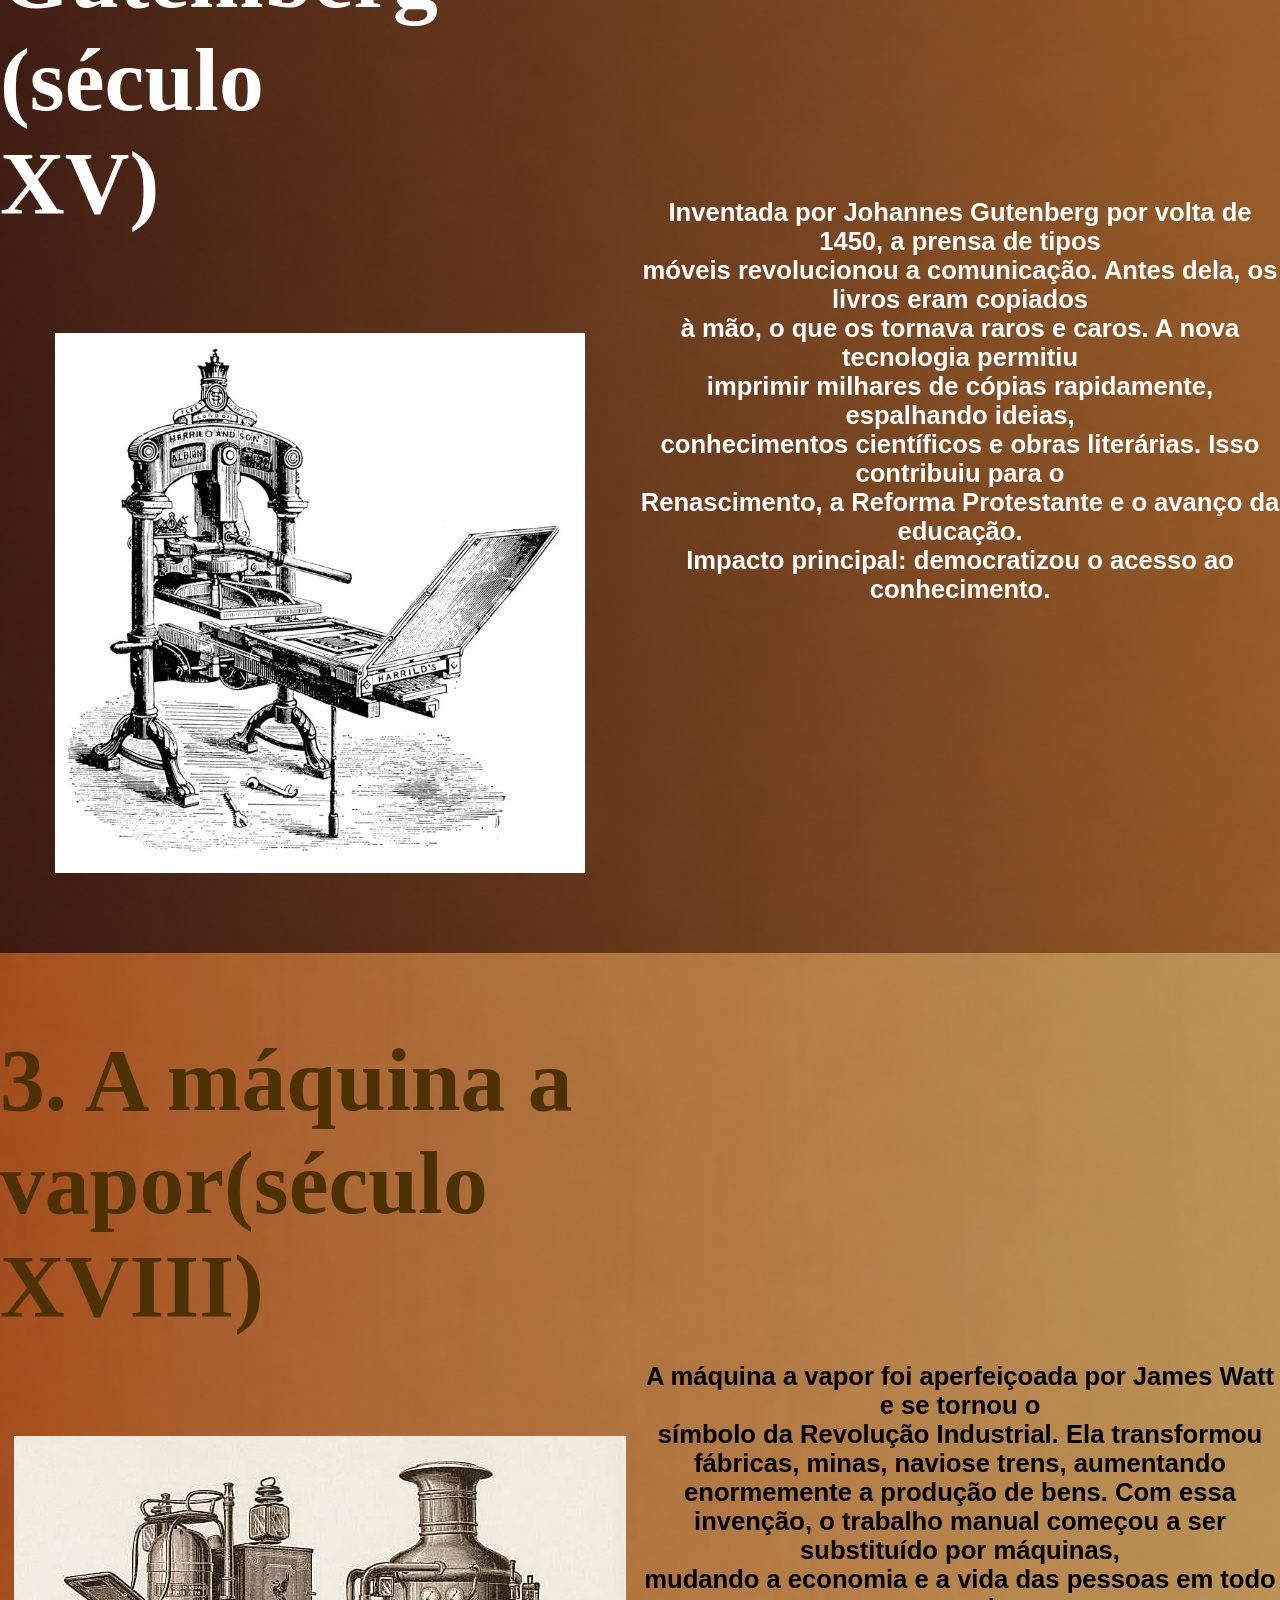
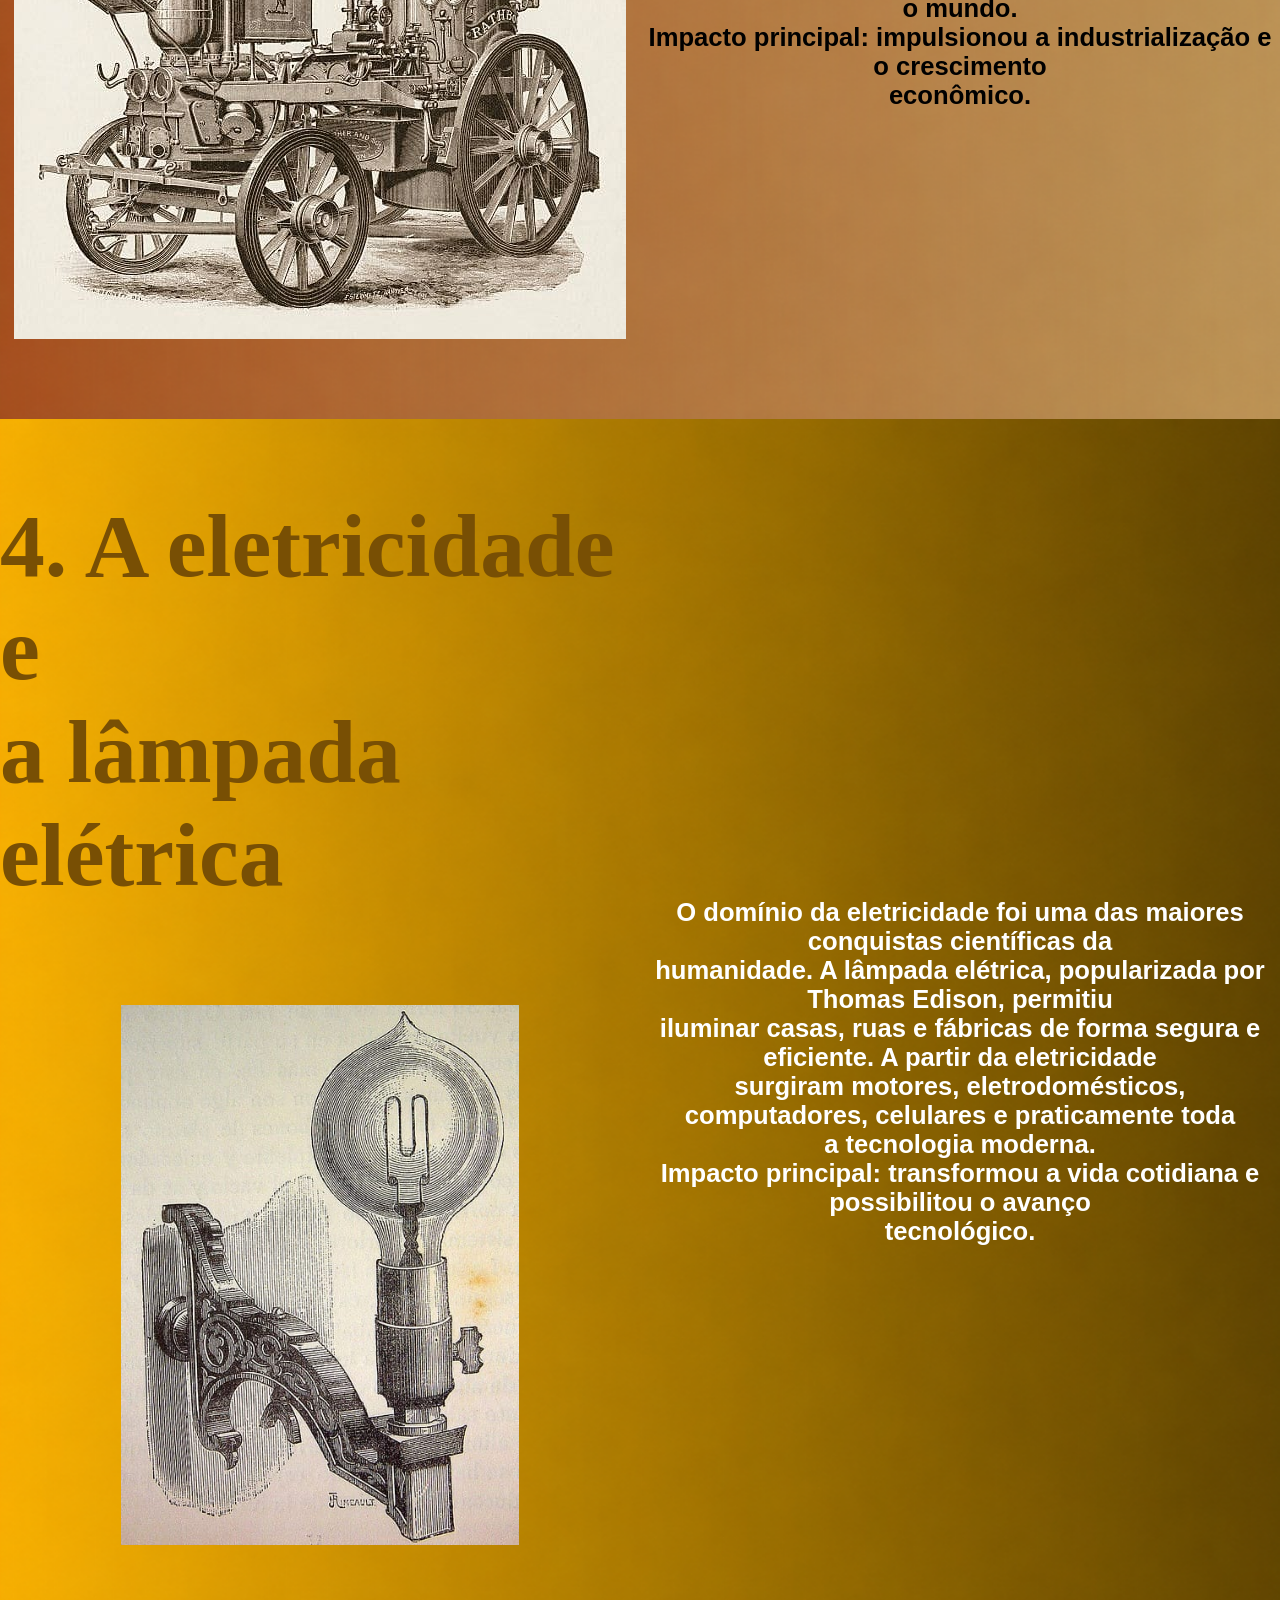
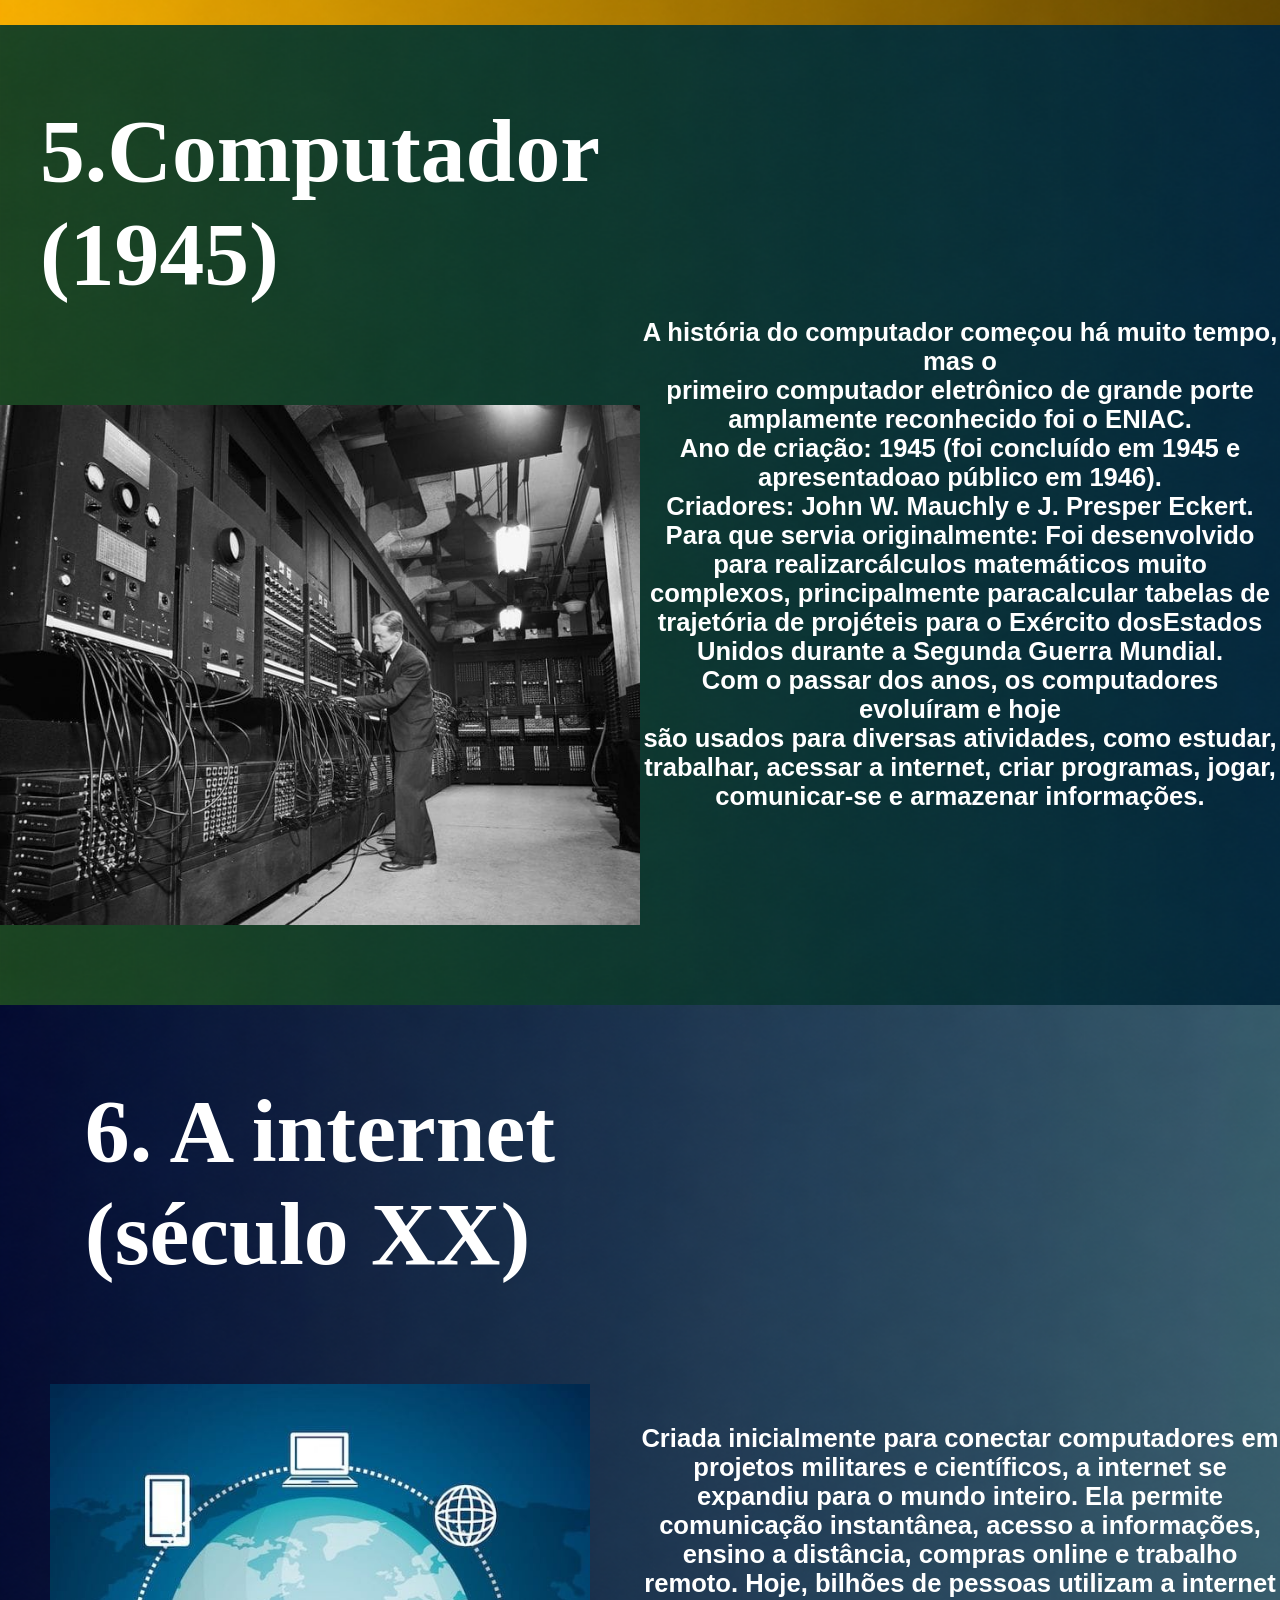
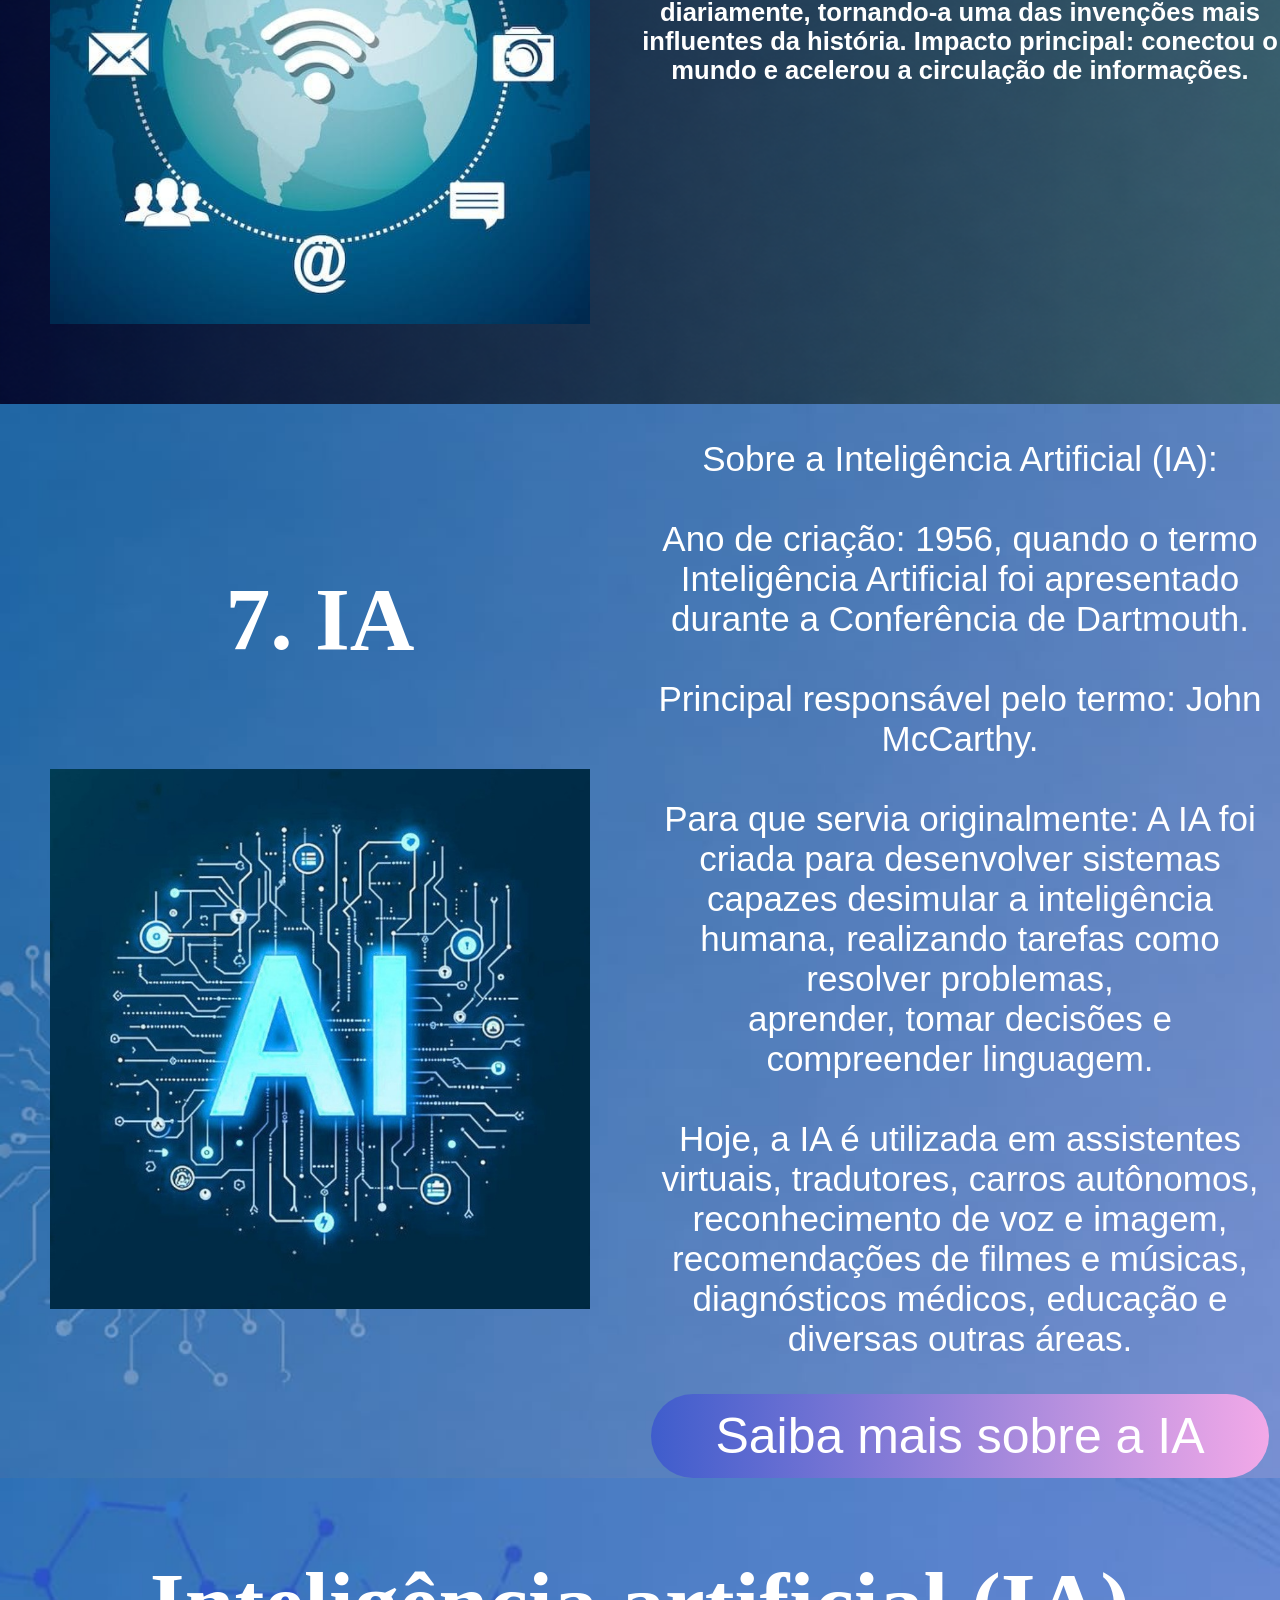
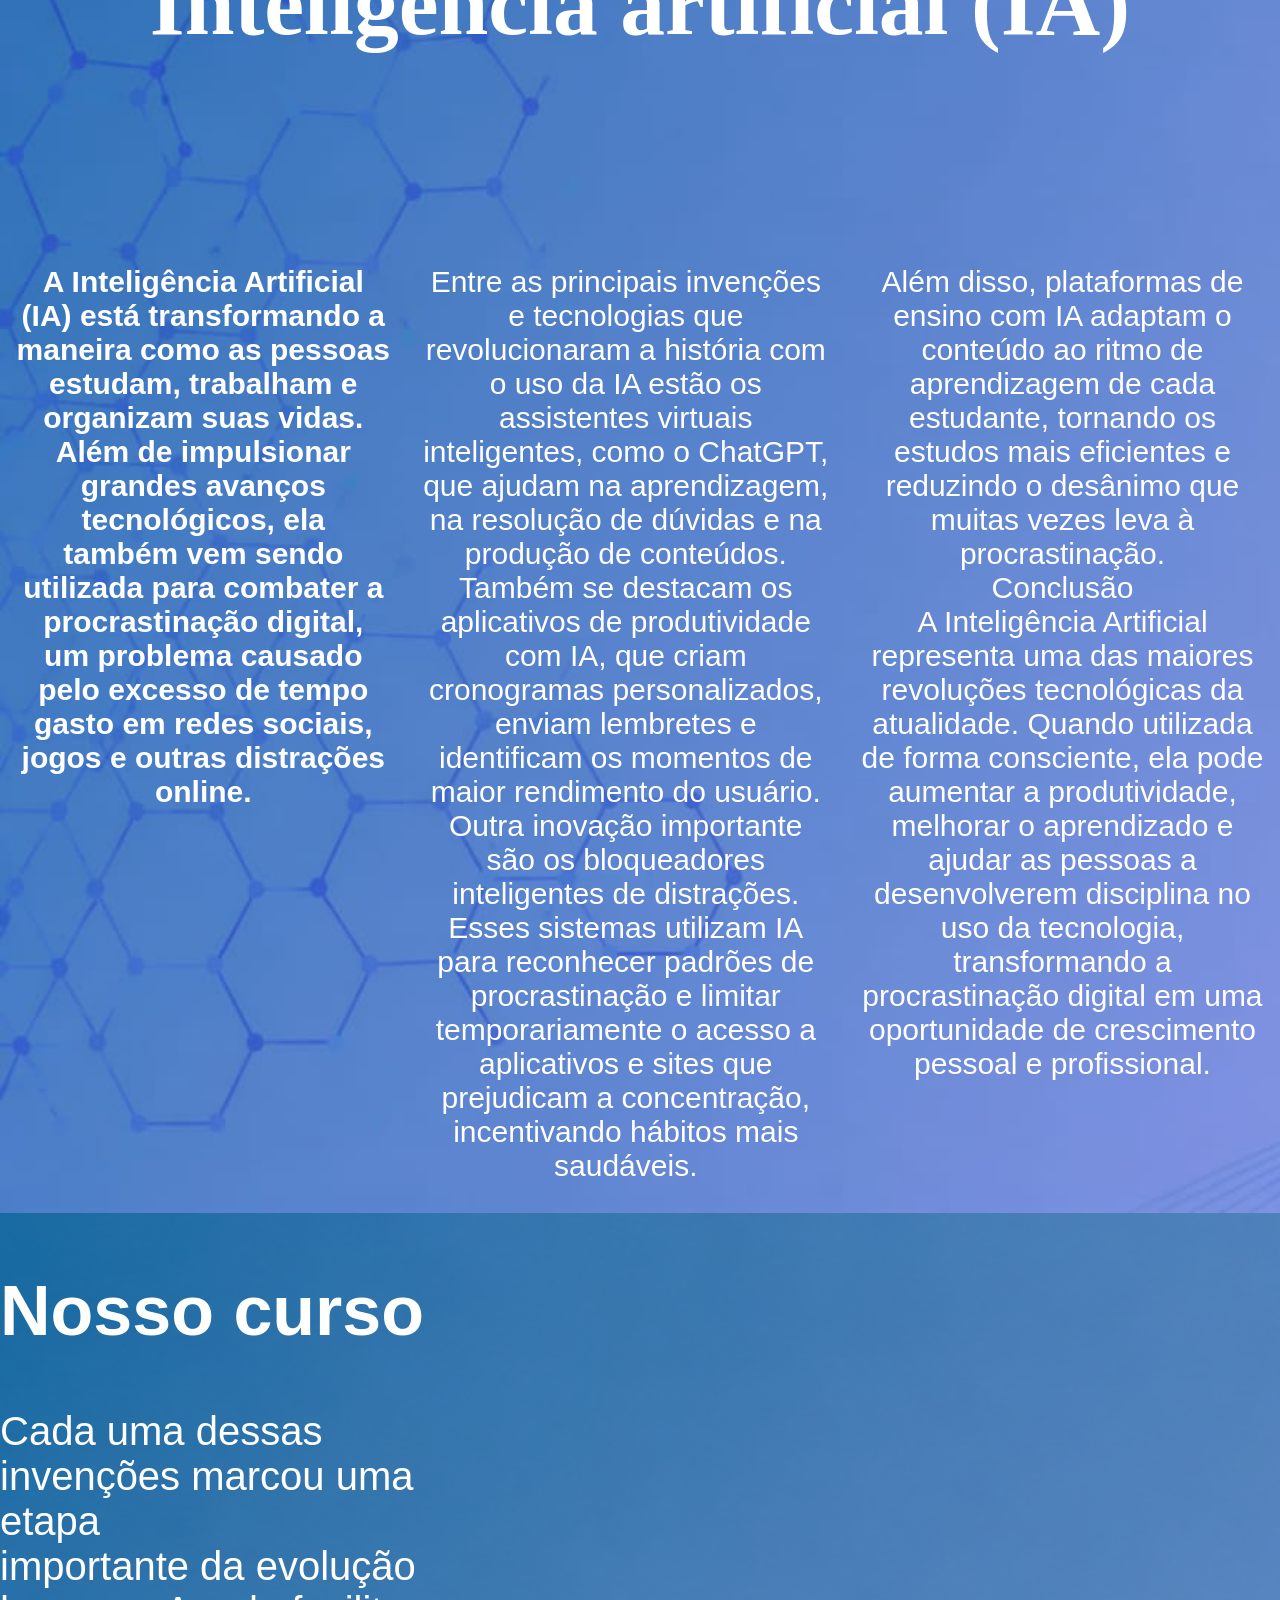
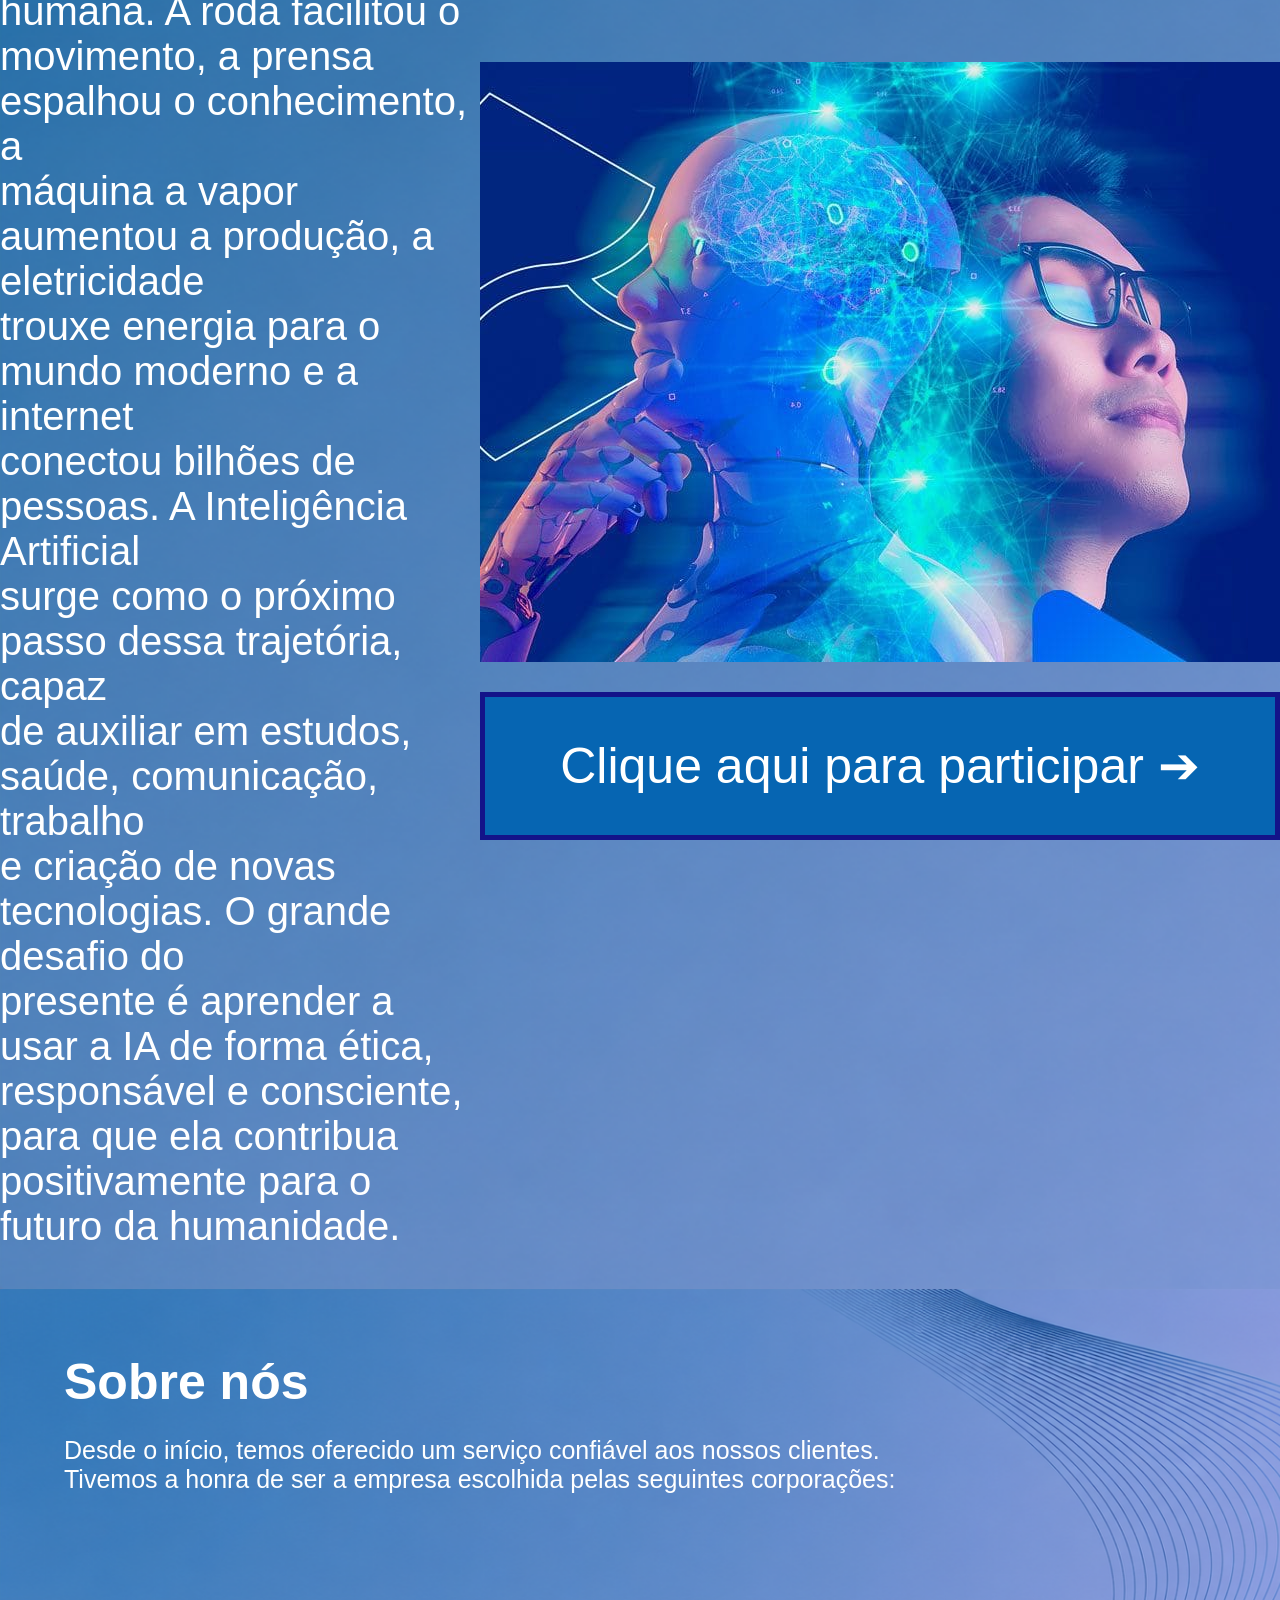
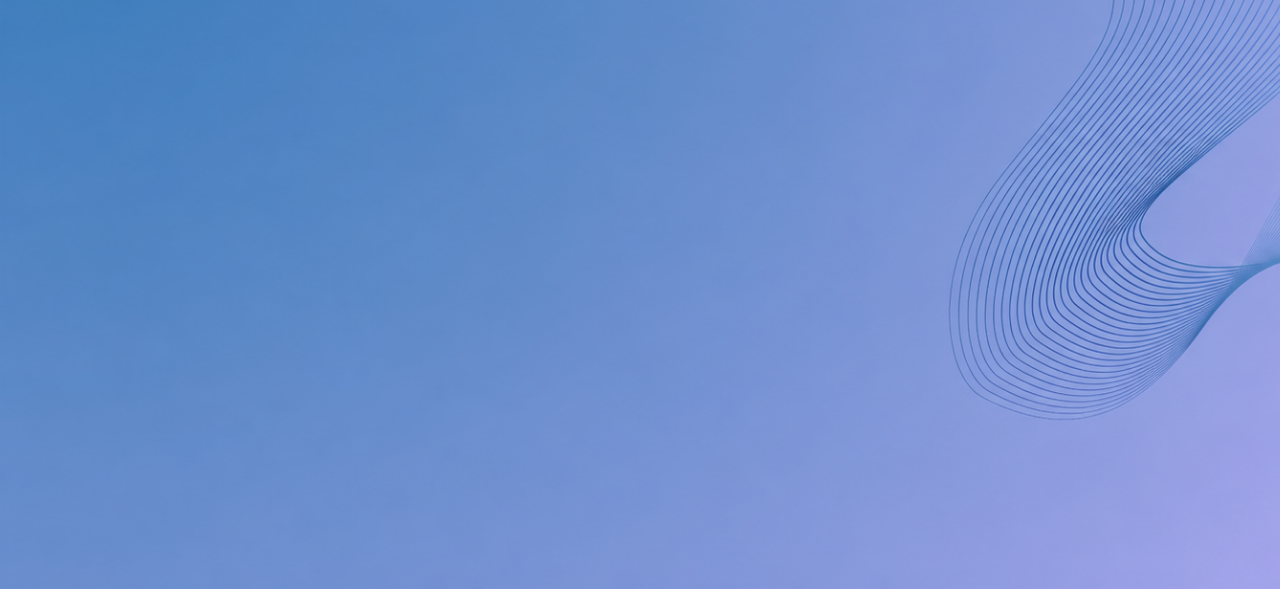
==== commit 2897ffc9: "corrigindo os 3 bugs" ====
--- a/index.html
+++ b/index.html
@@ -277,4 +277,4 @@
     <footer></footer>
 </body>
 
-</html>
+</html>
--- a/style.css
+++ b/style.css
@@ -4,10 +4,17 @@
     padding: 0;
 }
 
+* {
+    box-sizing: border-box;
+}
+
+html,
 body {
     margin: 0;
     padding: 0;
     width: 100%;
+    max-width: 100%;
+    overflow-x: hidden;
 }
 
 header {
@@ -32,7 +39,6 @@
 .barra_de_pesquisa {
     display: flex;
     align-items: center;
-    width: 30%;
 }
 
 .bi-search {
@@ -88,7 +94,6 @@
 
 
 .inicio {
-    border: solid 1px;
     height: 105vh;
     margin: 0;
     background-image: url(inicio.png);
@@ -119,7 +124,6 @@
 
 
 .invençoes {
-    border: solid 1px;
     min-height: 100vh;
     margin: 0;
     display: flex;
@@ -163,7 +167,6 @@
 .sessao1 {
     min-height: 100vh;
     margin: 0;
-    border: solid 1px;
     display: flex;
     justify-content: space-around;
     align-items: start;
@@ -177,7 +180,6 @@
 .sessao2 {
     min-height: 100vh;
     margin: 0;
-    border: solid 1px;
     display: flex;
     justify-content: space-around;
     align-items: center;
@@ -191,7 +193,6 @@
 .sessao3 {
     min-height: 100vh;
     margin: 0;
-    border: solid 1px;
     display: flex;
     justify-content: space-around;
     align-items: center;
@@ -204,7 +205,6 @@
 .sessao4 {
     min-height: 100vh;
     margin: 0;
-    border: solid 1px;
     display: flex;
     justify-content: space-around;
     align-items: center;
@@ -218,7 +218,6 @@
 .sessao5 {
     min-height: 100vh;
     margin: 0;
-    border: solid 1px;
     display: flex;
     justify-content: space-around;
     align-items: center;
@@ -232,7 +231,6 @@
 .sessao6 {
     min-height: 100vh;
     margin: 0;
-    border: solid 1px;
     display: flex;
     justify-content: space-around;
     align-items: center;
@@ -246,7 +244,6 @@
 .sessao7 {
     min-height: 100vh;
     margin: 0;
-    border: solid 1px;
     display: flex;
     justify-content: space-around;
     align-items: center;
@@ -282,7 +279,6 @@
 .sessao8 {
     min-height: 100vh;
     margin: 0;
-    border: solid 1px;
     display: flex;
     justify-content: space-around;
     align-items: center;
@@ -343,7 +339,6 @@
 
 
 .nossocurso {
-    border: solid 1px;
     min-height: 100vh;
     margin: 0;
     display: flex;
@@ -386,7 +381,6 @@
 
 
 .sobrenos {
-    border: solid 1px;
     min-height: 100vh;
     margin: 0;
     font-family: Arial, Helvetica, sans-serif;
@@ -401,8 +395,8 @@
     font-size: 50px;
     font-weight: bold;
     margin: 0;
-    margin-top: 5%;
-    margin-left: 5%;
+    padding-top: 5%;
+    padding-left: 5%;
 }
 
 .sobrenos p {
@@ -411,7 +405,7 @@
 }
 
 
-@media (max-width: 680px) {
+@media (max-width: 1000px) {
     html {
         padding: 0;
         margin: 0;
@@ -420,16 +414,20 @@
     header {
         display: flex;
         justify-content: start;
+        padding: 0;
     }
 
     .menu-mobile {
         display: block;
-        background: transparent;
-        border: none;
+        background-color: rgba(7, 35, 63, 0.86);
+        border: solid 1px;
+        border-radius: 10px;
         font-size: 35px;
         color: white;
         position: fixed;
-        top: 0;
+        top: 5px;
+        left: 10px;
+        padding: 5px 13px;
     }
 
     nav {
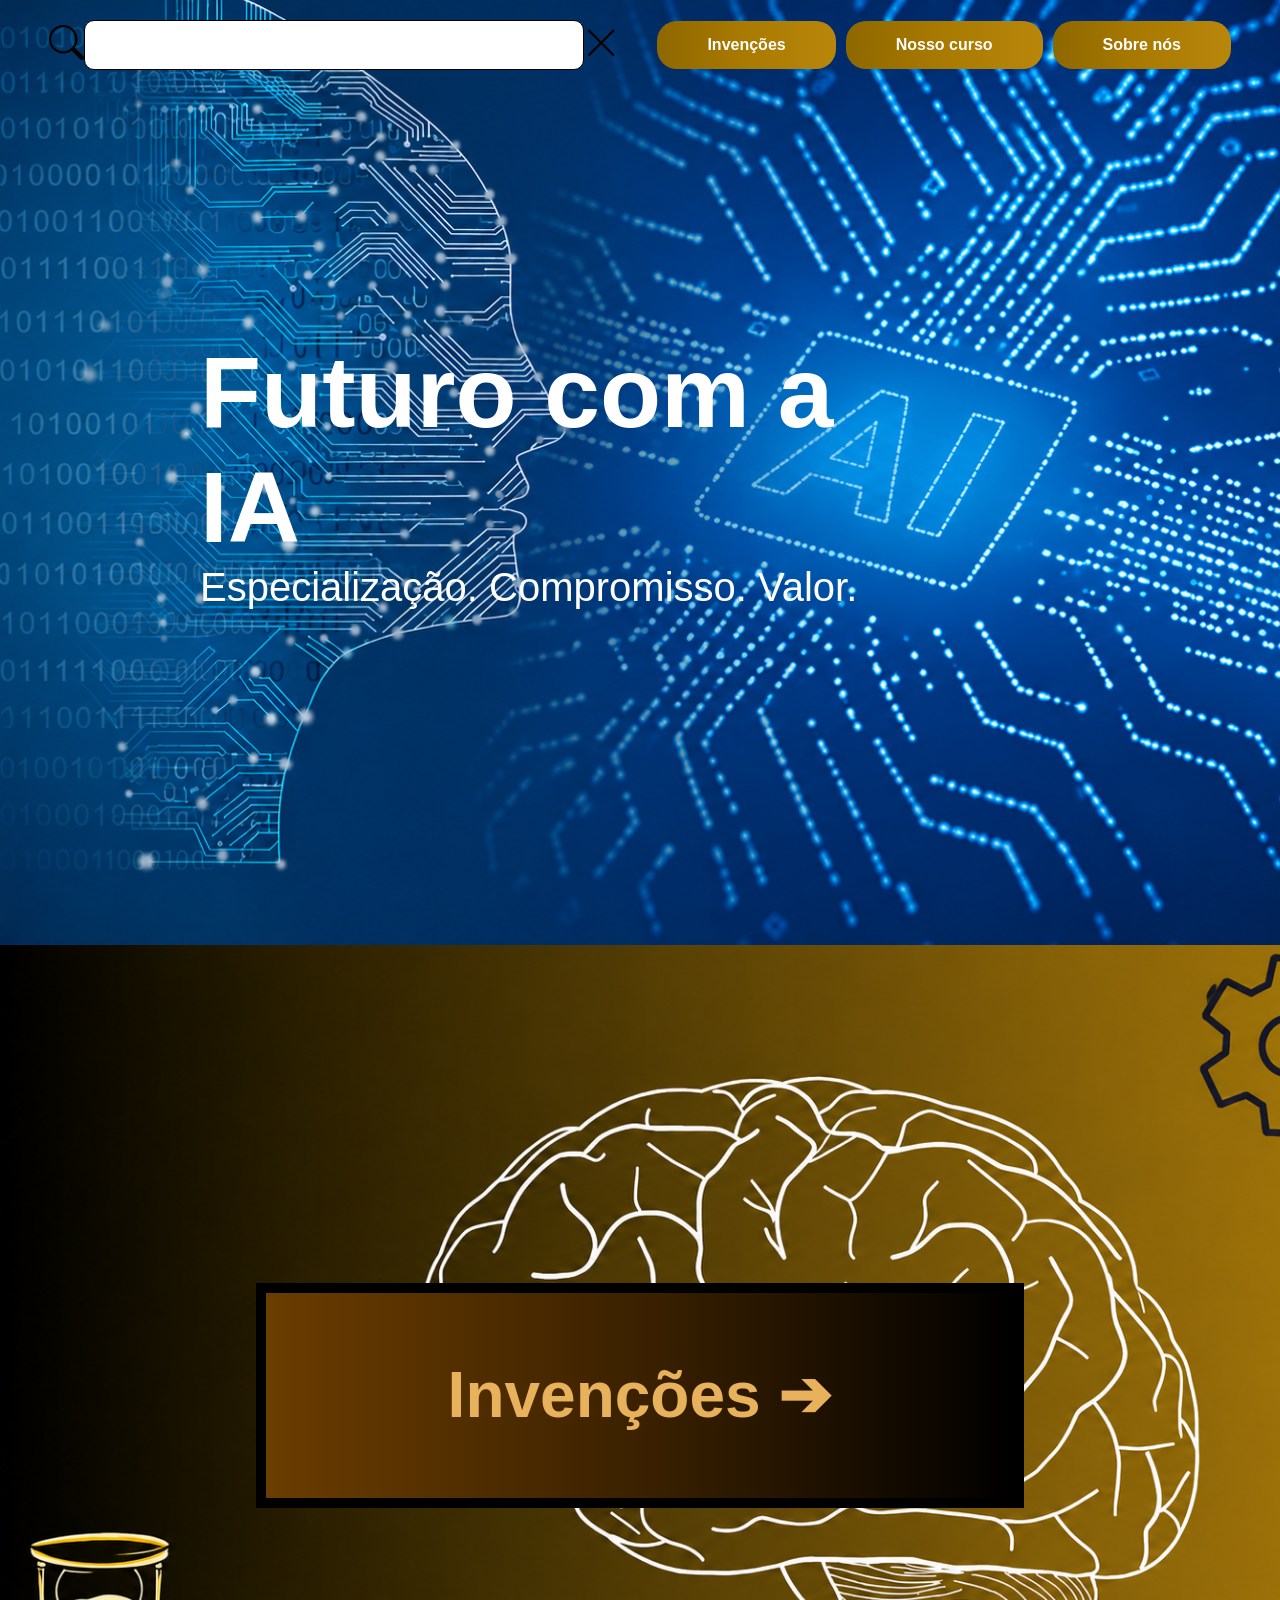
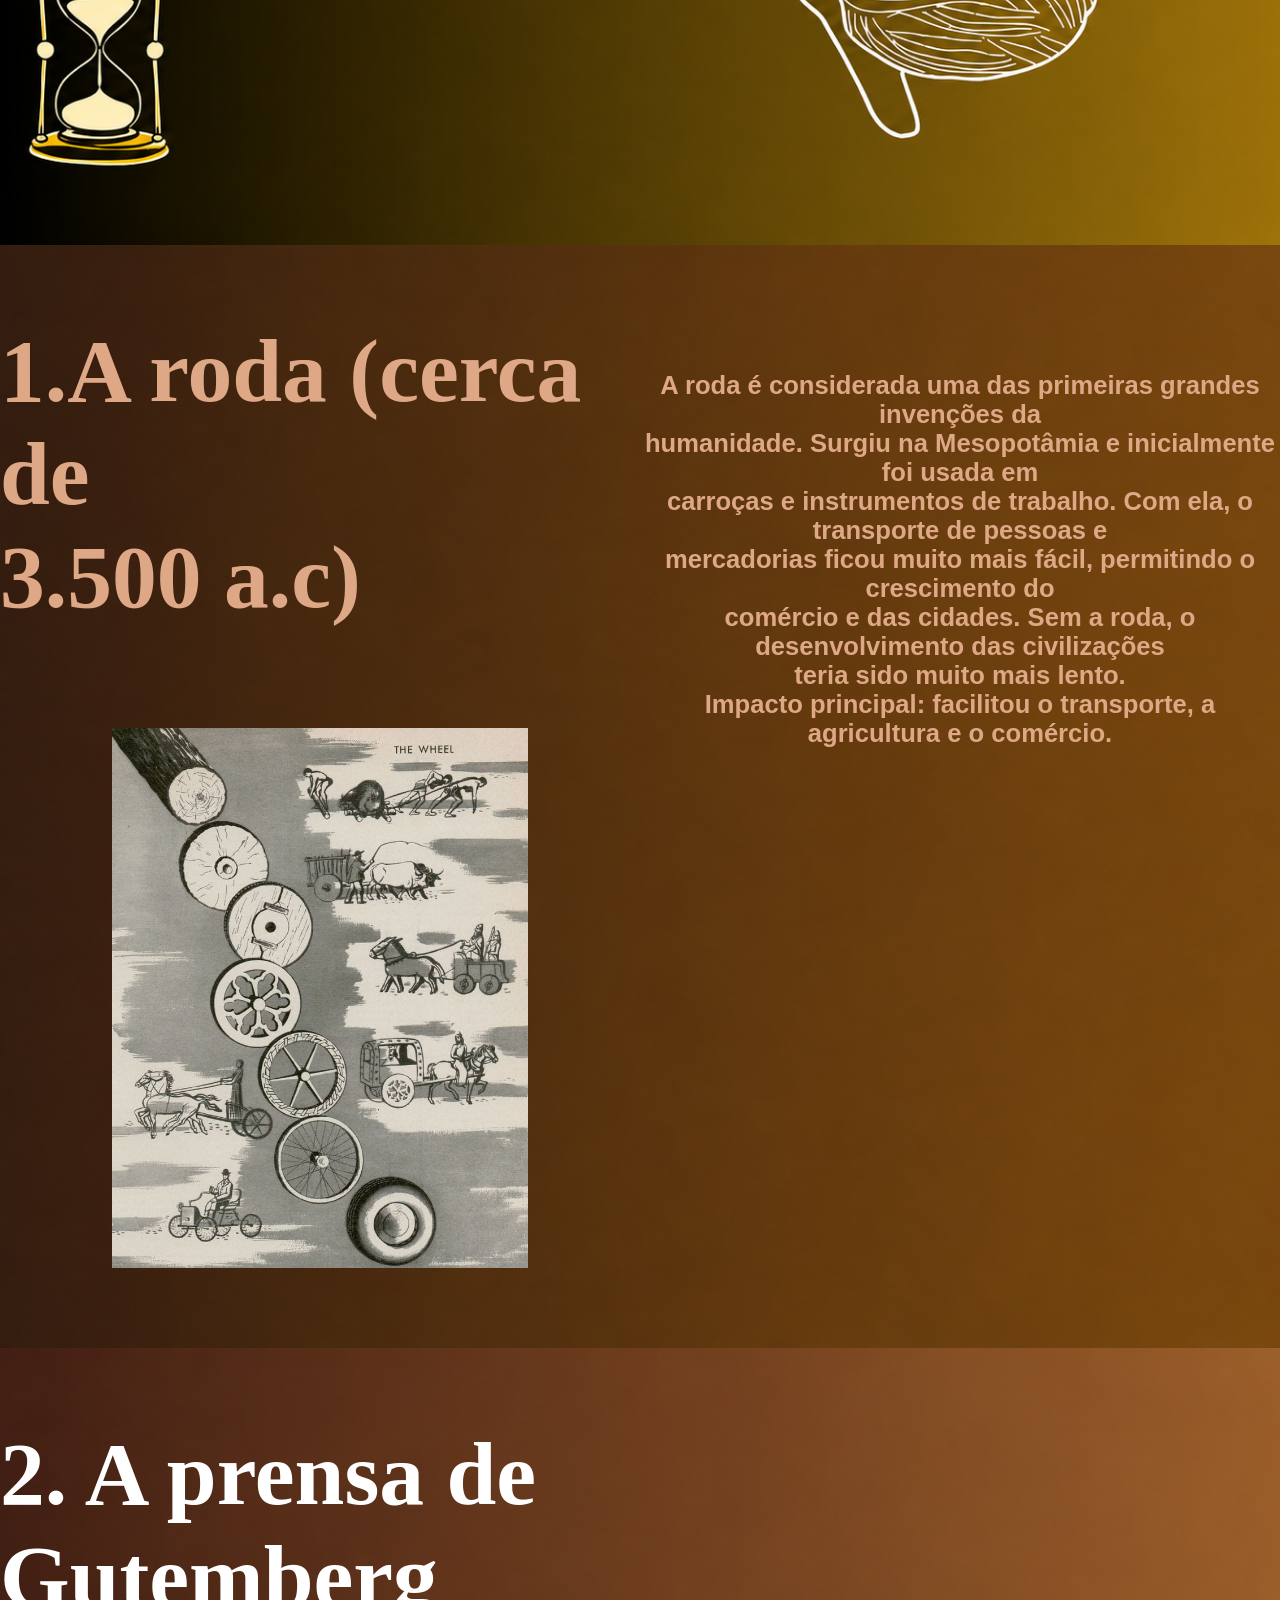
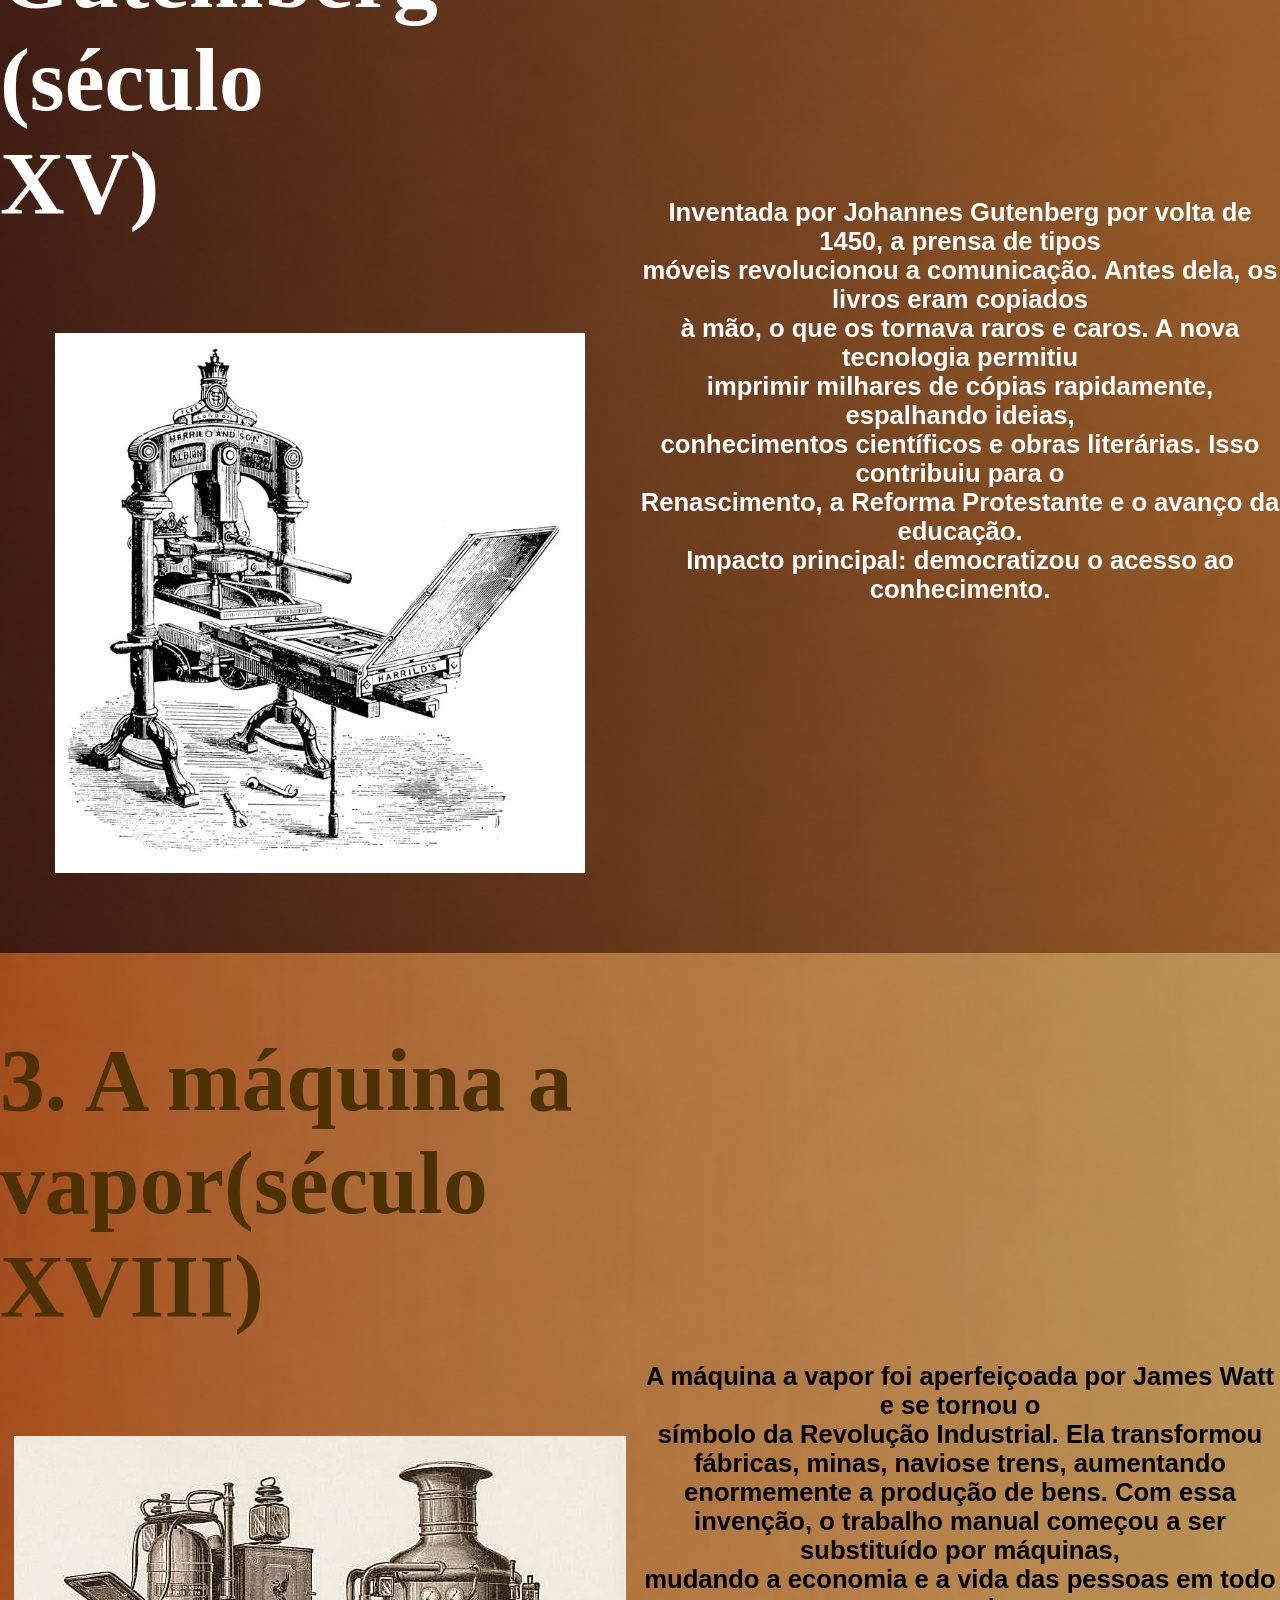
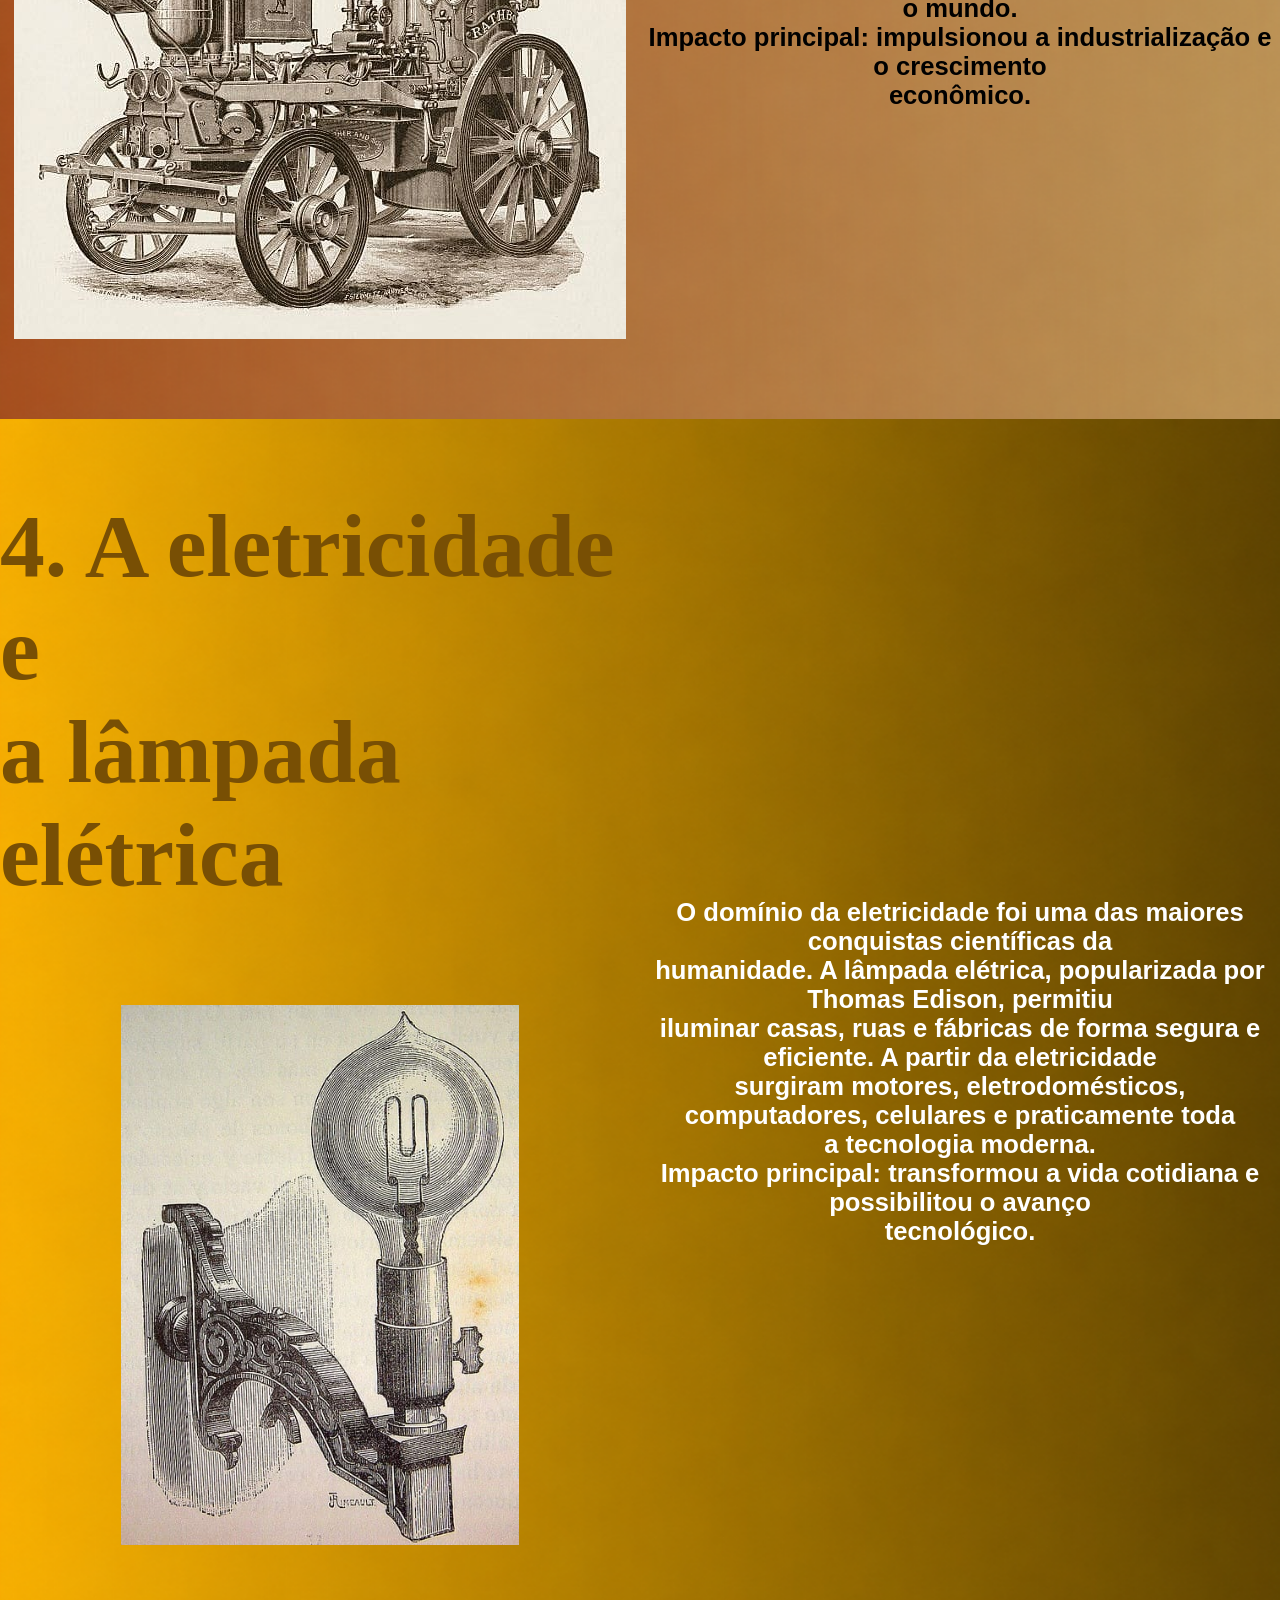
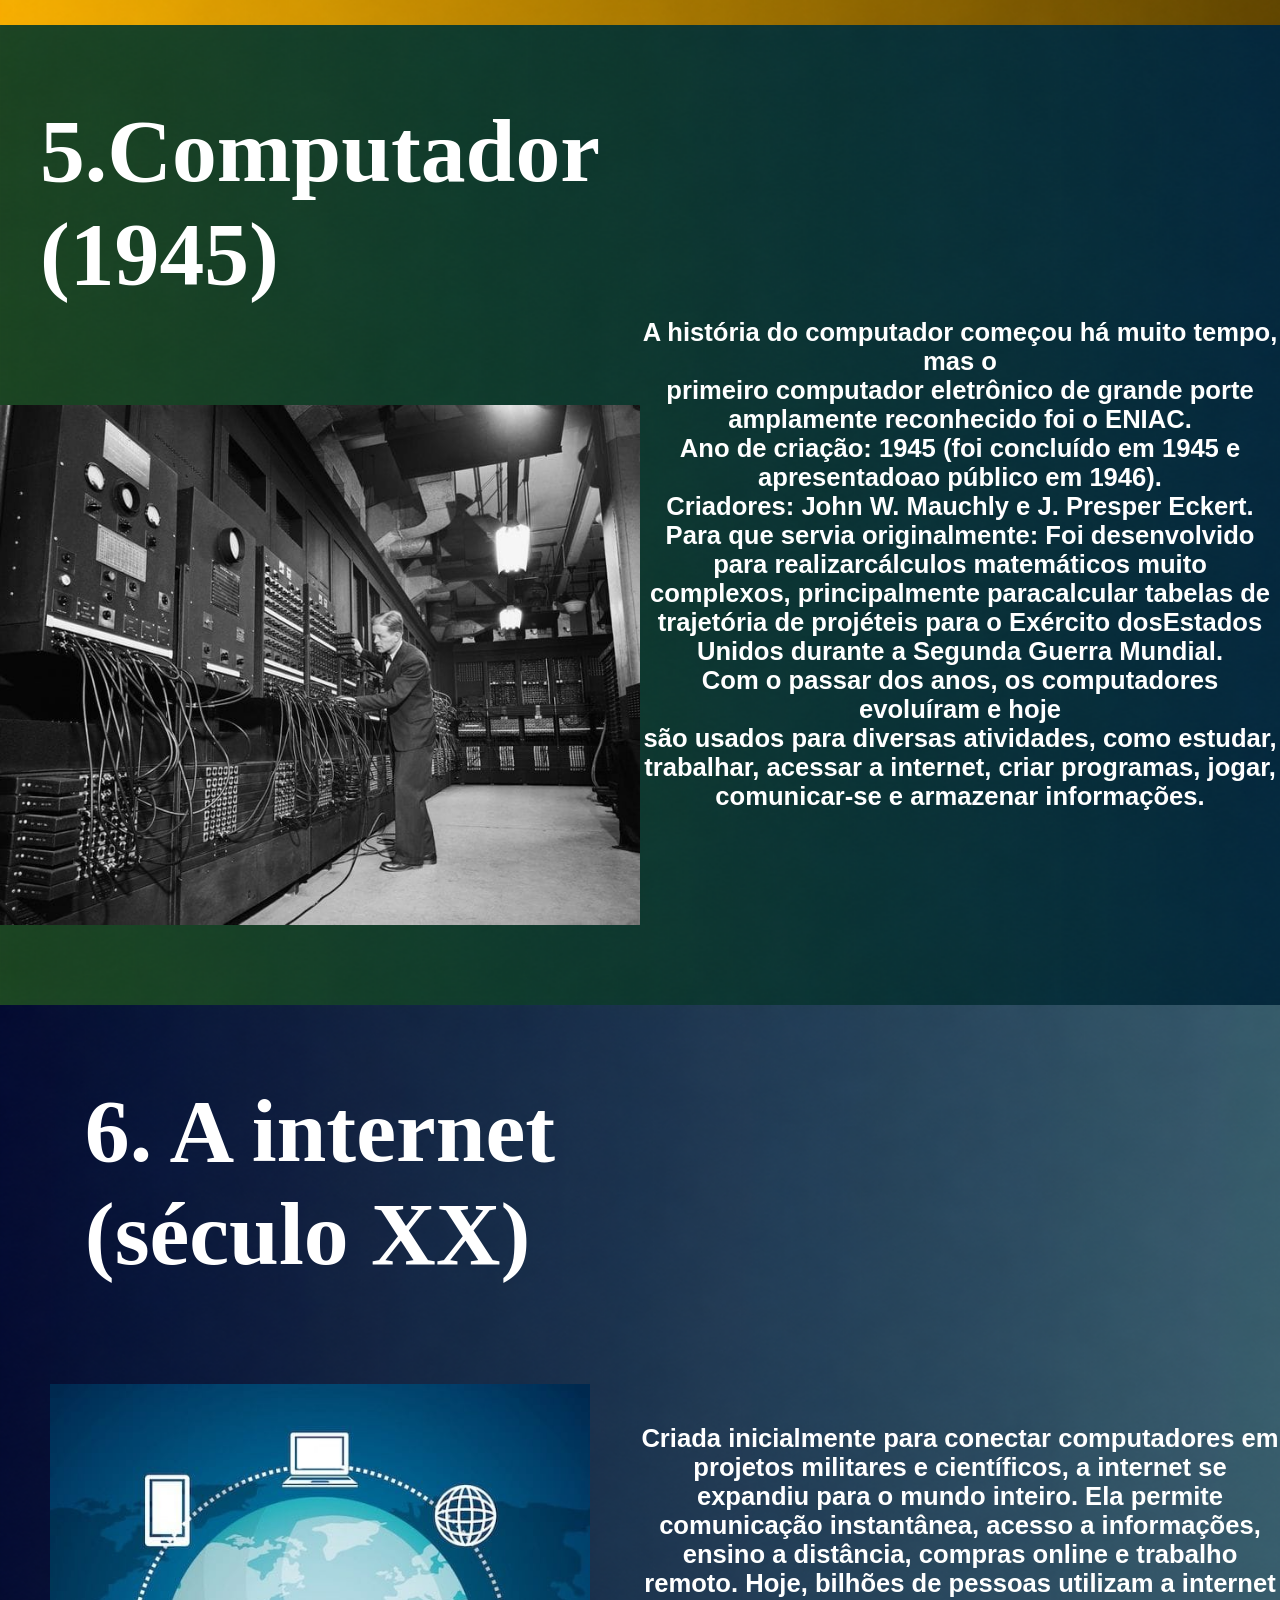
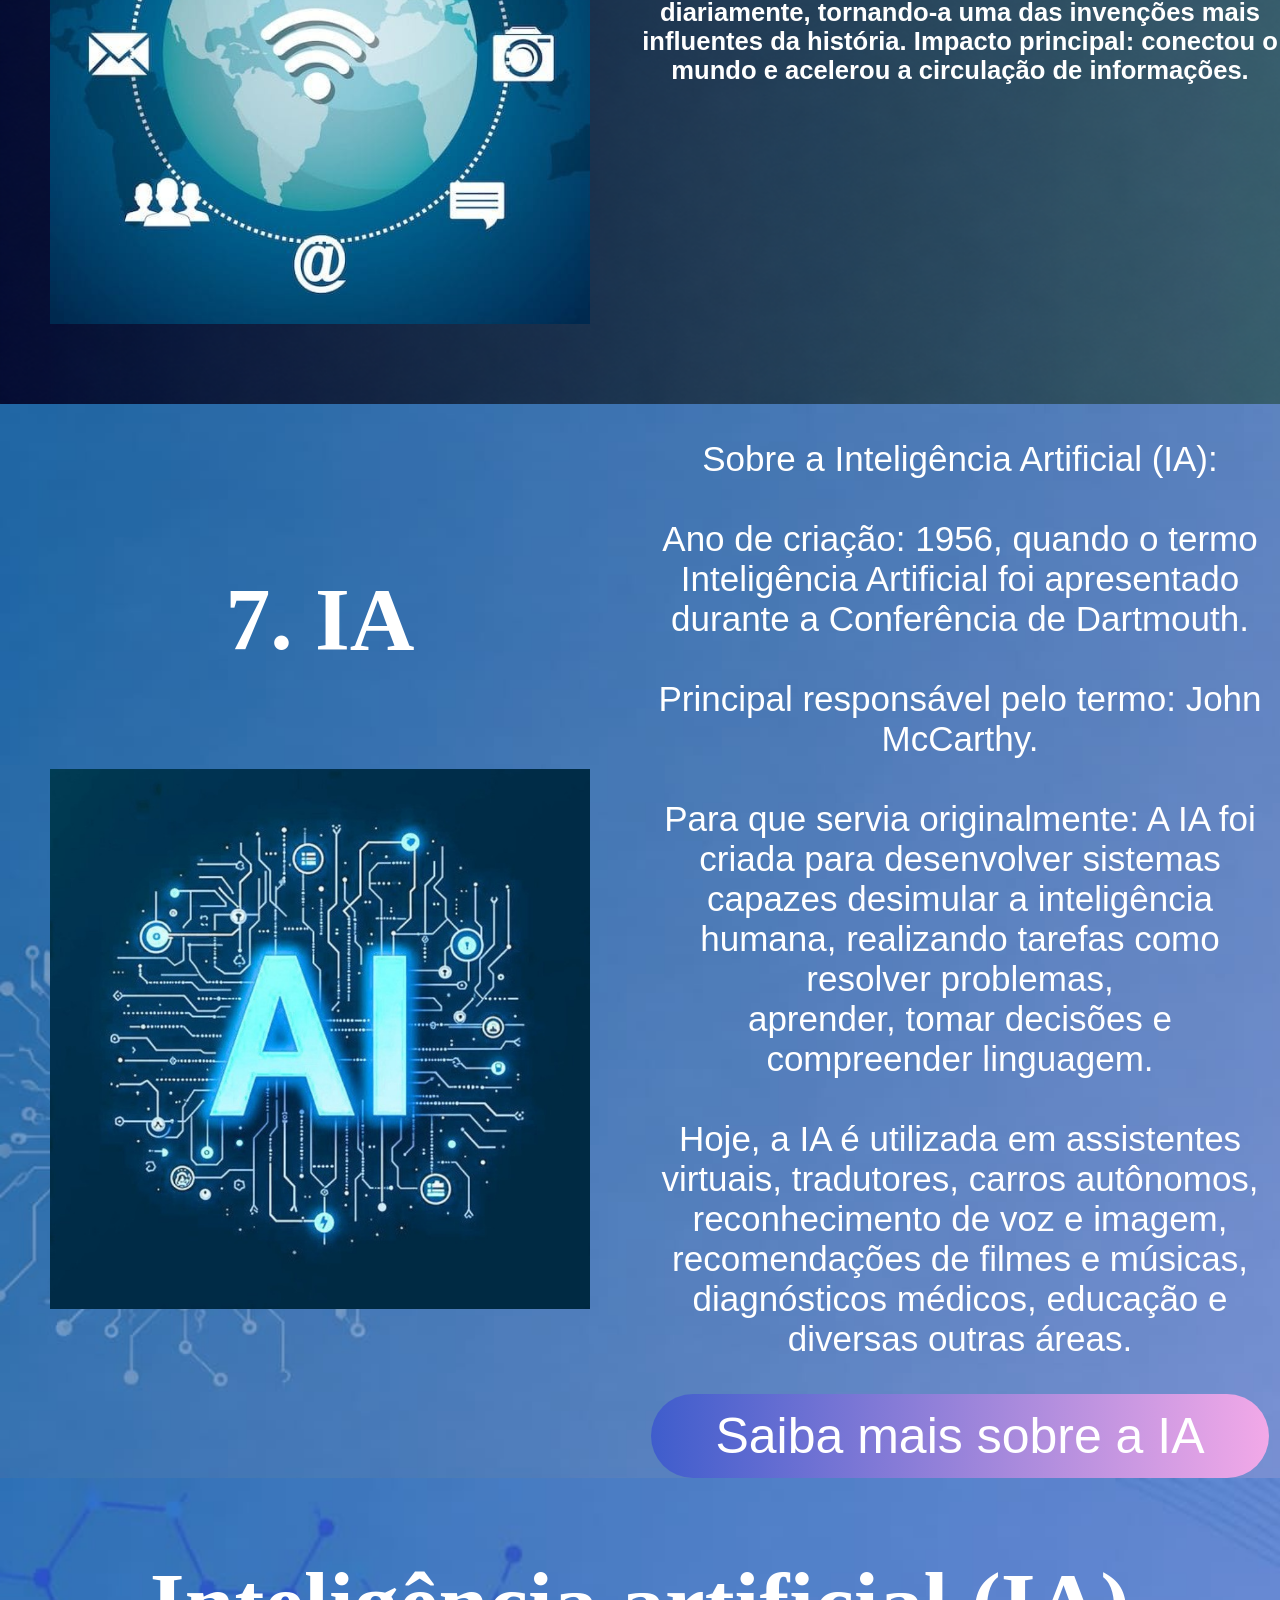
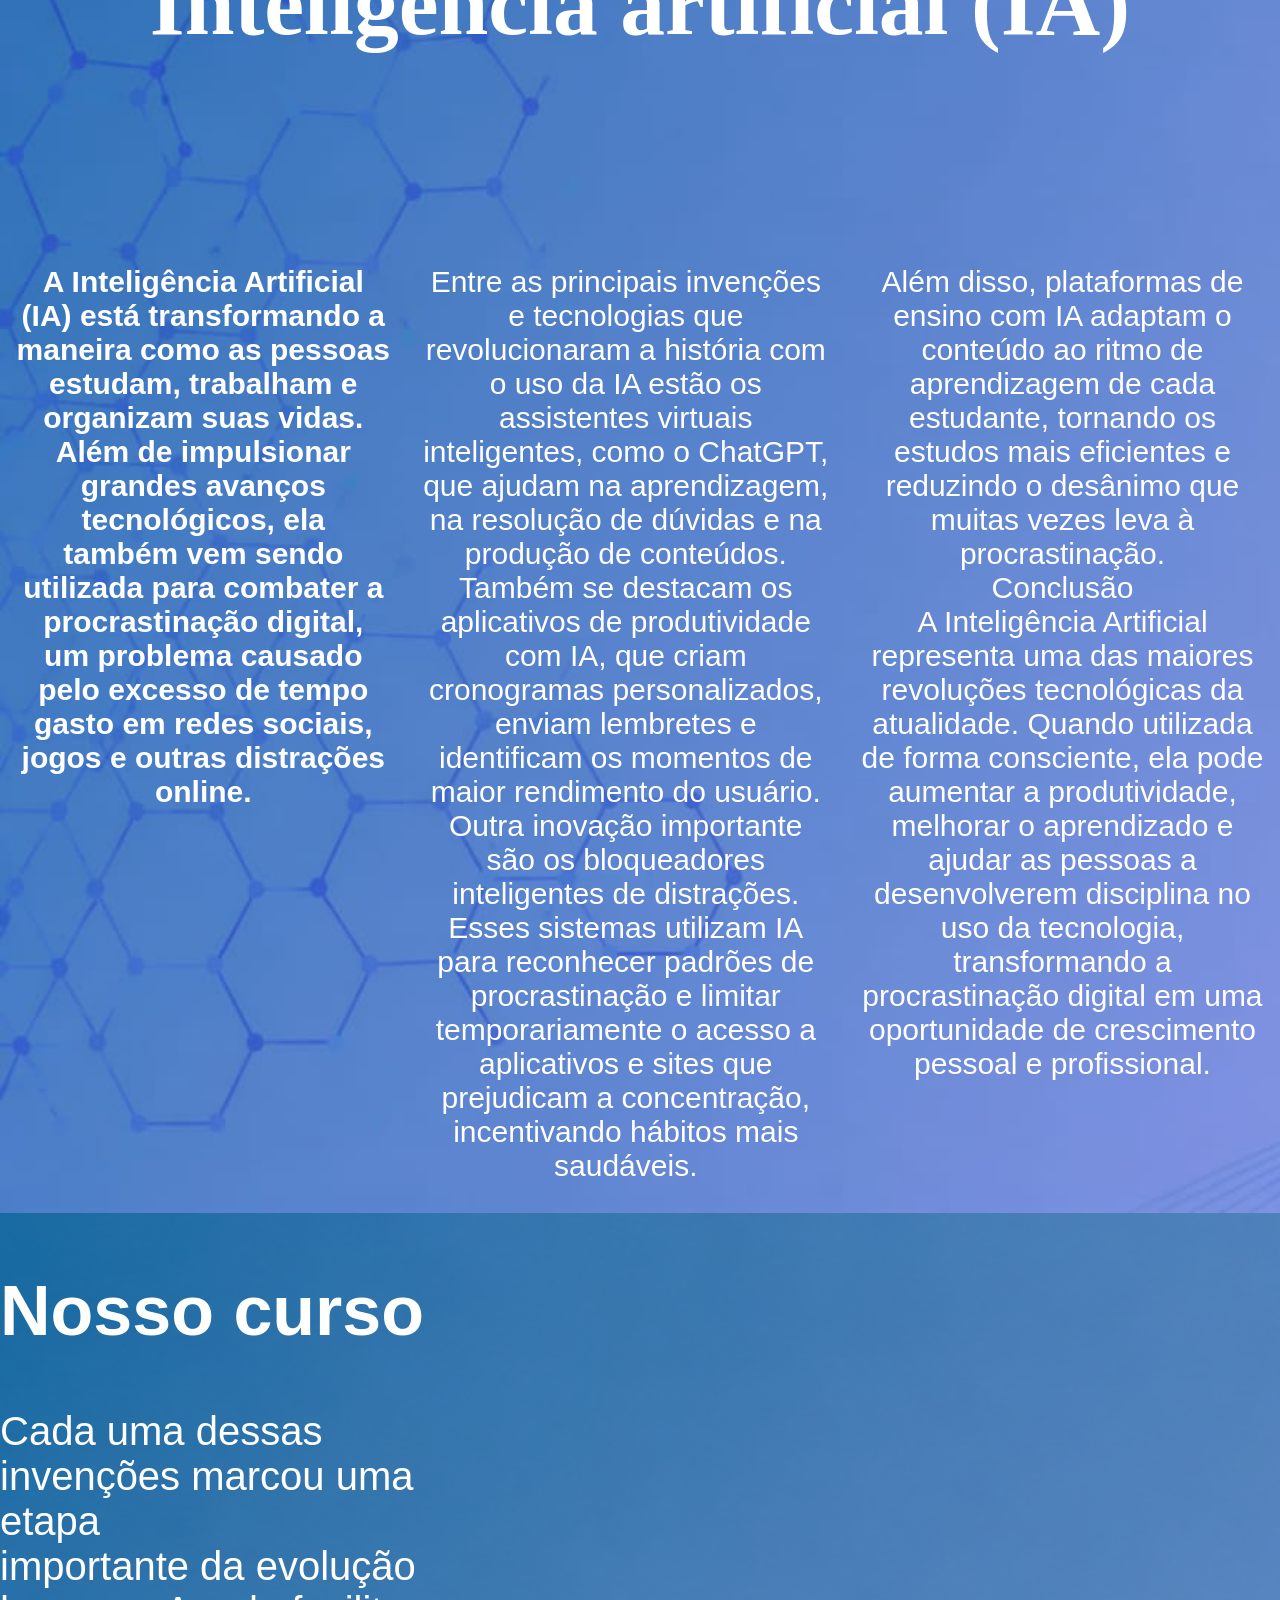
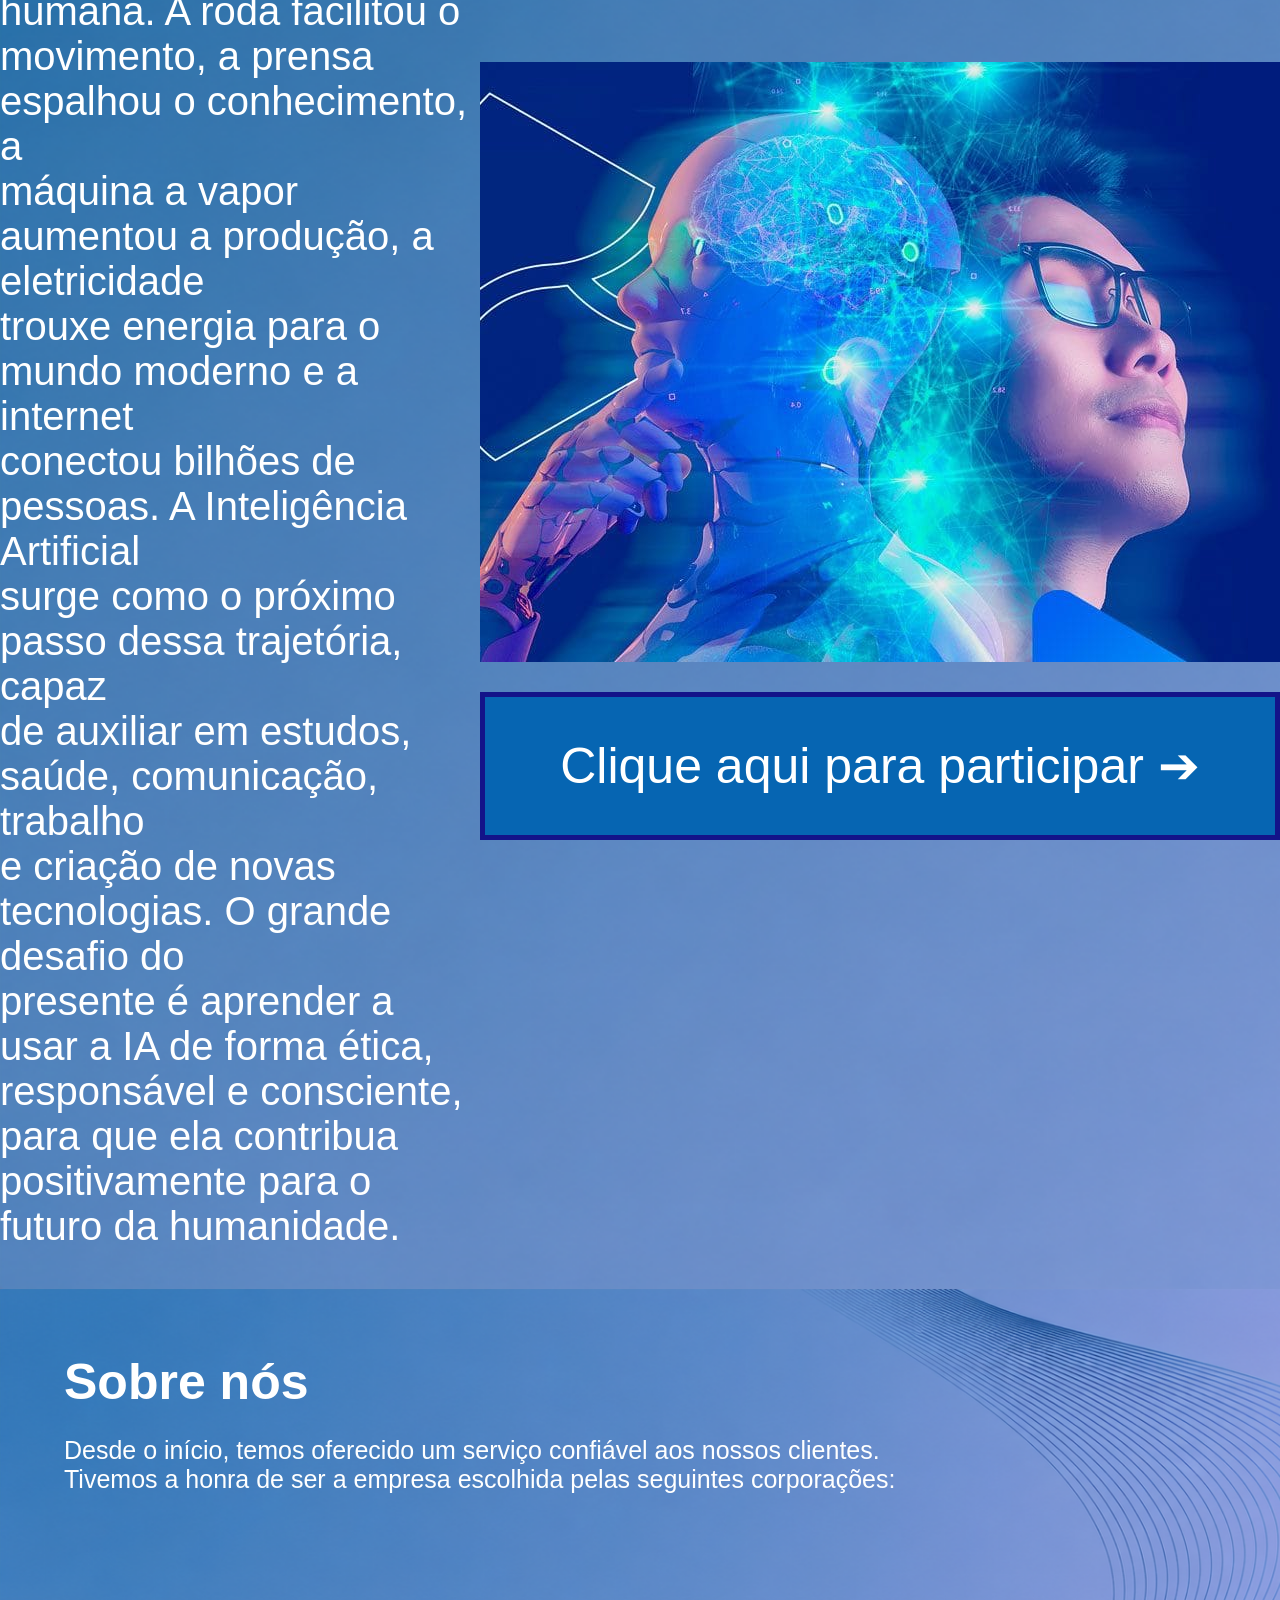
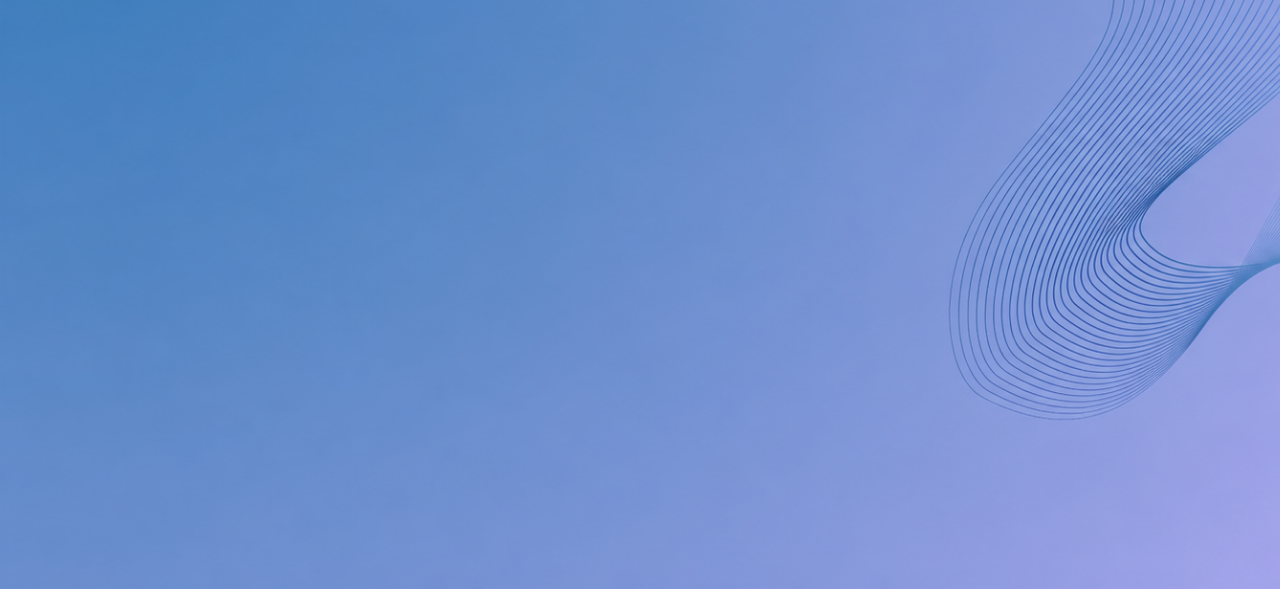
==== commit 6c44129d: "correção do btoão" ====
--- a/index.html
+++ b/index.html
@@ -33,7 +33,7 @@
         </section>
 
         <section class="invençoes" id="inv">
-            <h1><a href="#1inv">Invenções ➔</a></h1>
+            <a href="#1inv">Invenções ➔</a>
         </section>
 
         <section class="sessao1" id="1inv">
--- a/style.css
+++ b/style.css
@@ -135,32 +135,28 @@
     width: 100%;
 }
 
-.invençoes h1 {
+
+.invençoes > a {
     color: #E8B15C;
     background: linear-gradient(90deg,
-            #6B3D00,
-            #3B2100,
-            #000000);
-    background: linear-gradient(90deg,
-            #6B3D00,
-            #3B2100,
-            #000000);
+        #6B3D00,
+        #3B2100,
+        #000000);
     width: 60%;
-    height: 25%;
+    min-height: 25vh;
     display: flex;
     justify-content: center;
     align-items: center;
+    box-sizing: border-box;
     font-weight: bold;
     font-family: Arial, Helvetica, sans-serif;
-    font-size: 70px;
+    font-size: clamp(35px, 5vw, 70px);
     border: 10px solid #000;
-    padding: 30px 0;
+    padding: 30px;
+    text-decoration: none;
     cursor: pointer;
-}
-
-.invençoes a {
-    text-decoration: none;
-    color: #E8B15C;
+    text-align: center;
+   
 }
 
 
@@ -296,7 +292,7 @@
     display: flex;
     justify-content: space-around;
     flex-direction: row;
-    font-size: clamp(18px, 7vw, 30px);
+    font-size: clamp(14px, 7vw, 30px);
     width: 100%;
     height: 100%;
 }
@@ -350,7 +346,7 @@
 }
 
 .curso-text {
-    font-size: clamp(35px, 7vw, 40px);
+    font-size: clamp(14px, 7vw, 40px);
     font-family: Arial, Helvetica, sans-serif;
     color: white;
 }
@@ -401,7 +397,7 @@
 
 .sobrenos p {
     font-size: 25px;
-    margin-left: 5%;
+    padding-left: 5%;
 }
 
 
@@ -476,6 +472,7 @@
 
     .inicio p {
         margin: 0;
+        padding-left: 5%;
     }
 
     .invençoes {
@@ -487,8 +484,13 @@
         margin: 0;
     }
 
-    .invençoes h1 {
-        font-size: 41px;
+    .invençoes > a {
+        .invençoes > a {
+    width: 80%;
+    min-height: 160px;
+    font-size: 41px;
+    padding: 20px;
+}
     }
 
     .sessao1 {
@@ -563,6 +565,8 @@
         flex-direction: column;
         height: 50%;
         margin: 0;
+        padding-left: 1%;
+        padding-right: 1%;
     }
 
     .sessao8 {
@@ -617,6 +621,8 @@
         flex-direction: column;
         height: 50%;
         margin: 0;
+        padding-left: 5%;
+        padding-right: 1%;
     }
 
     .curso-img-buttom {
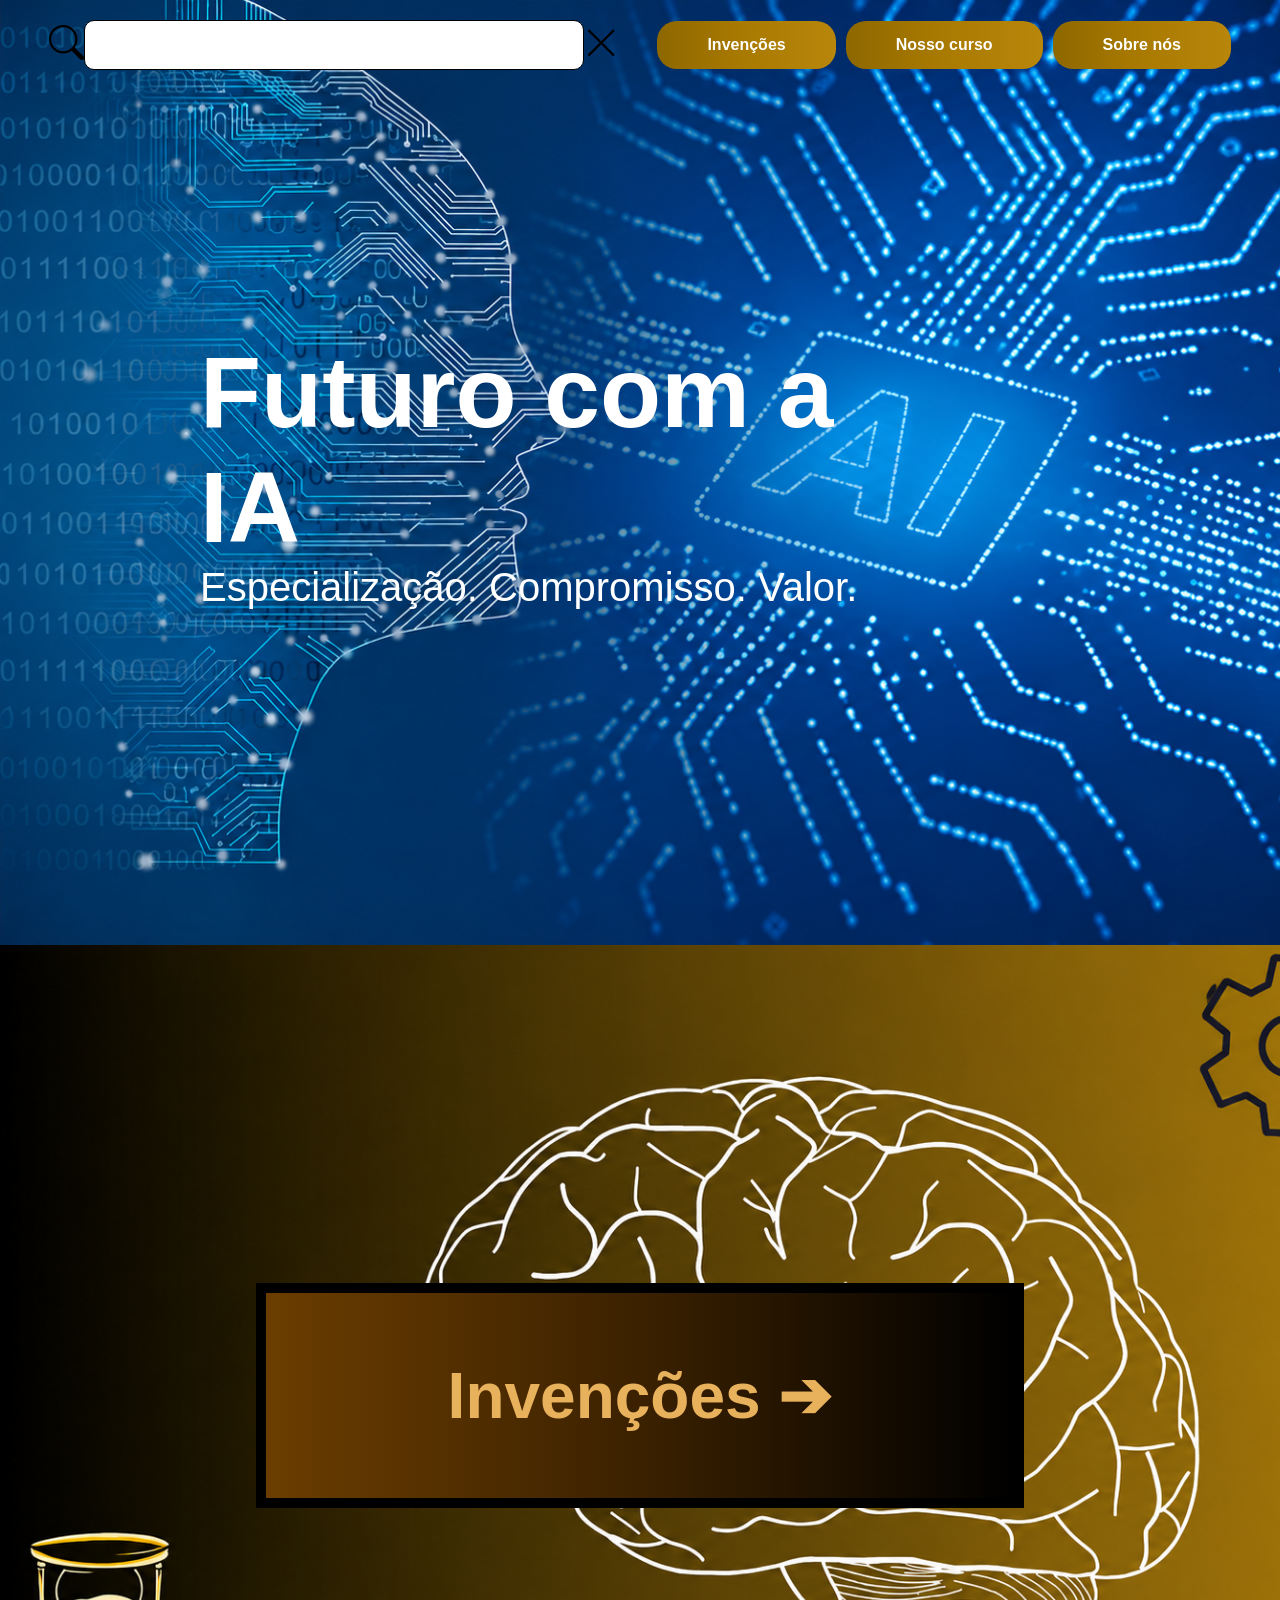
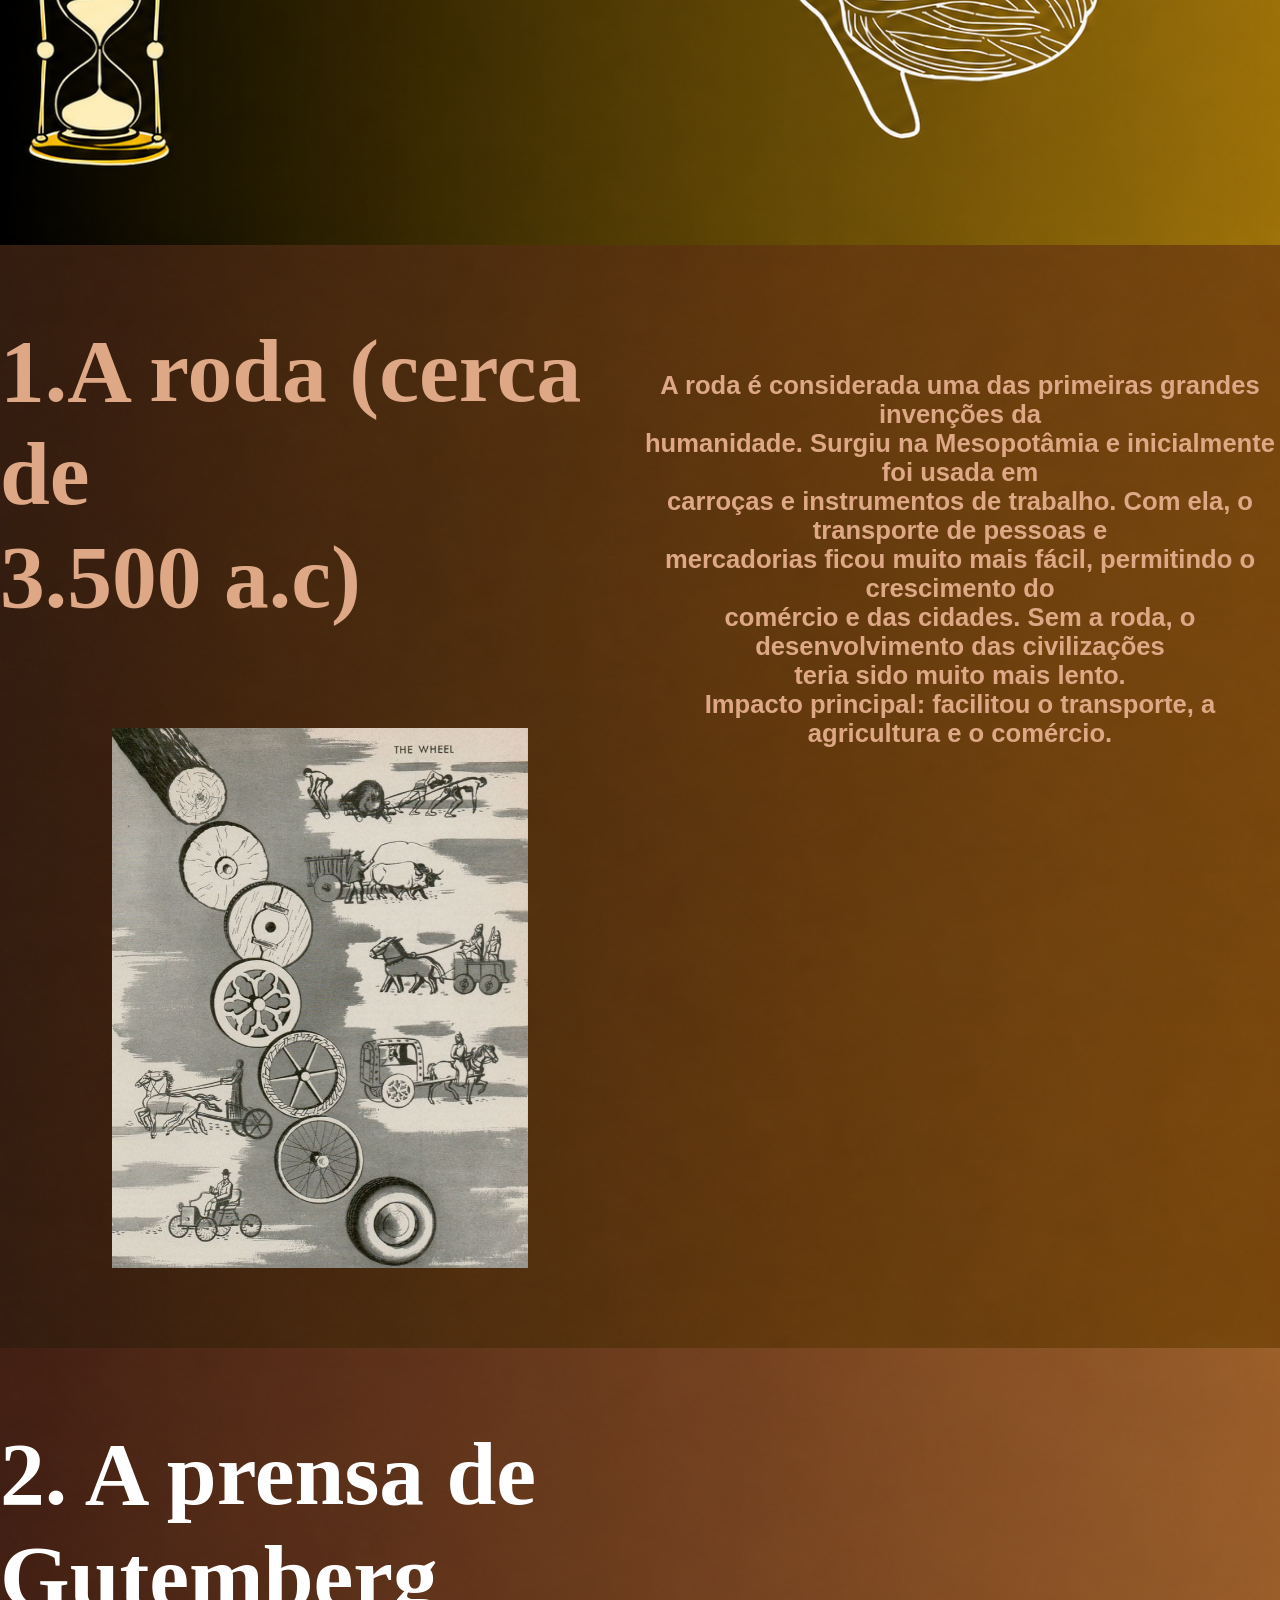
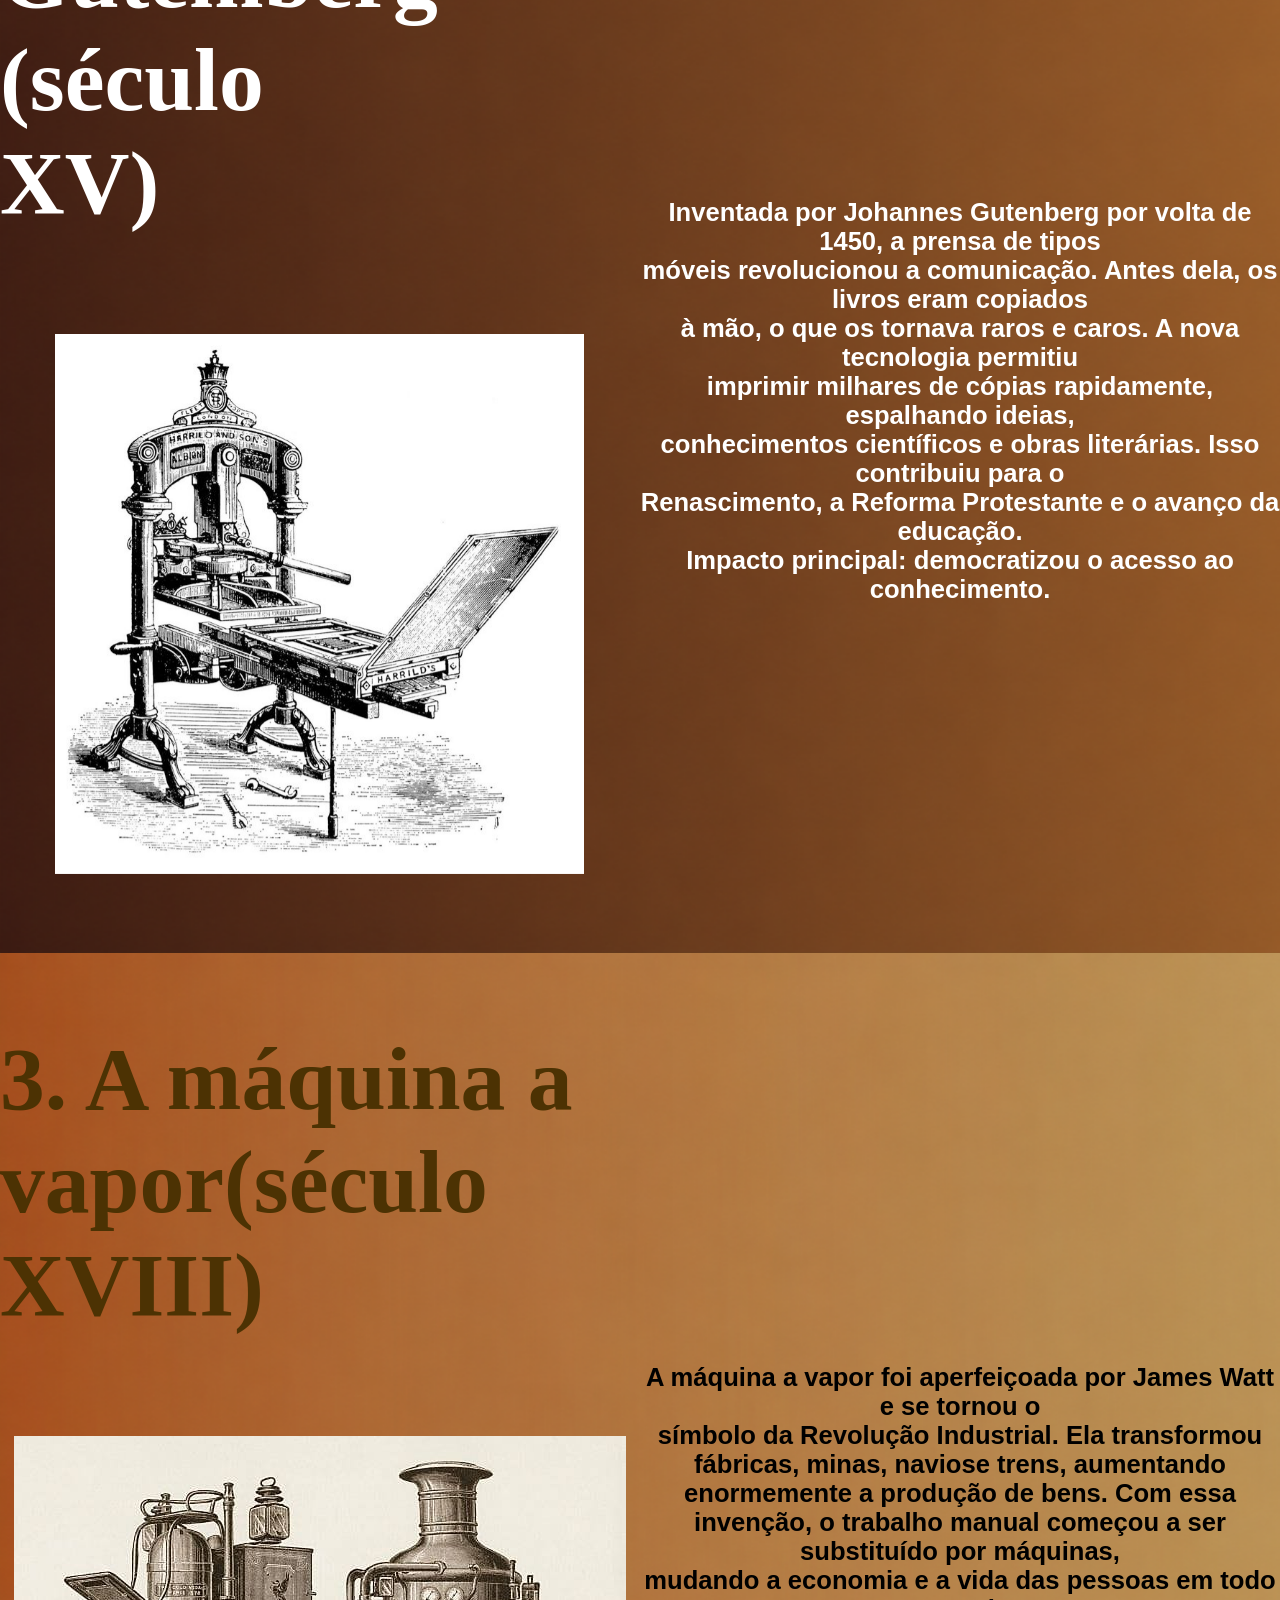
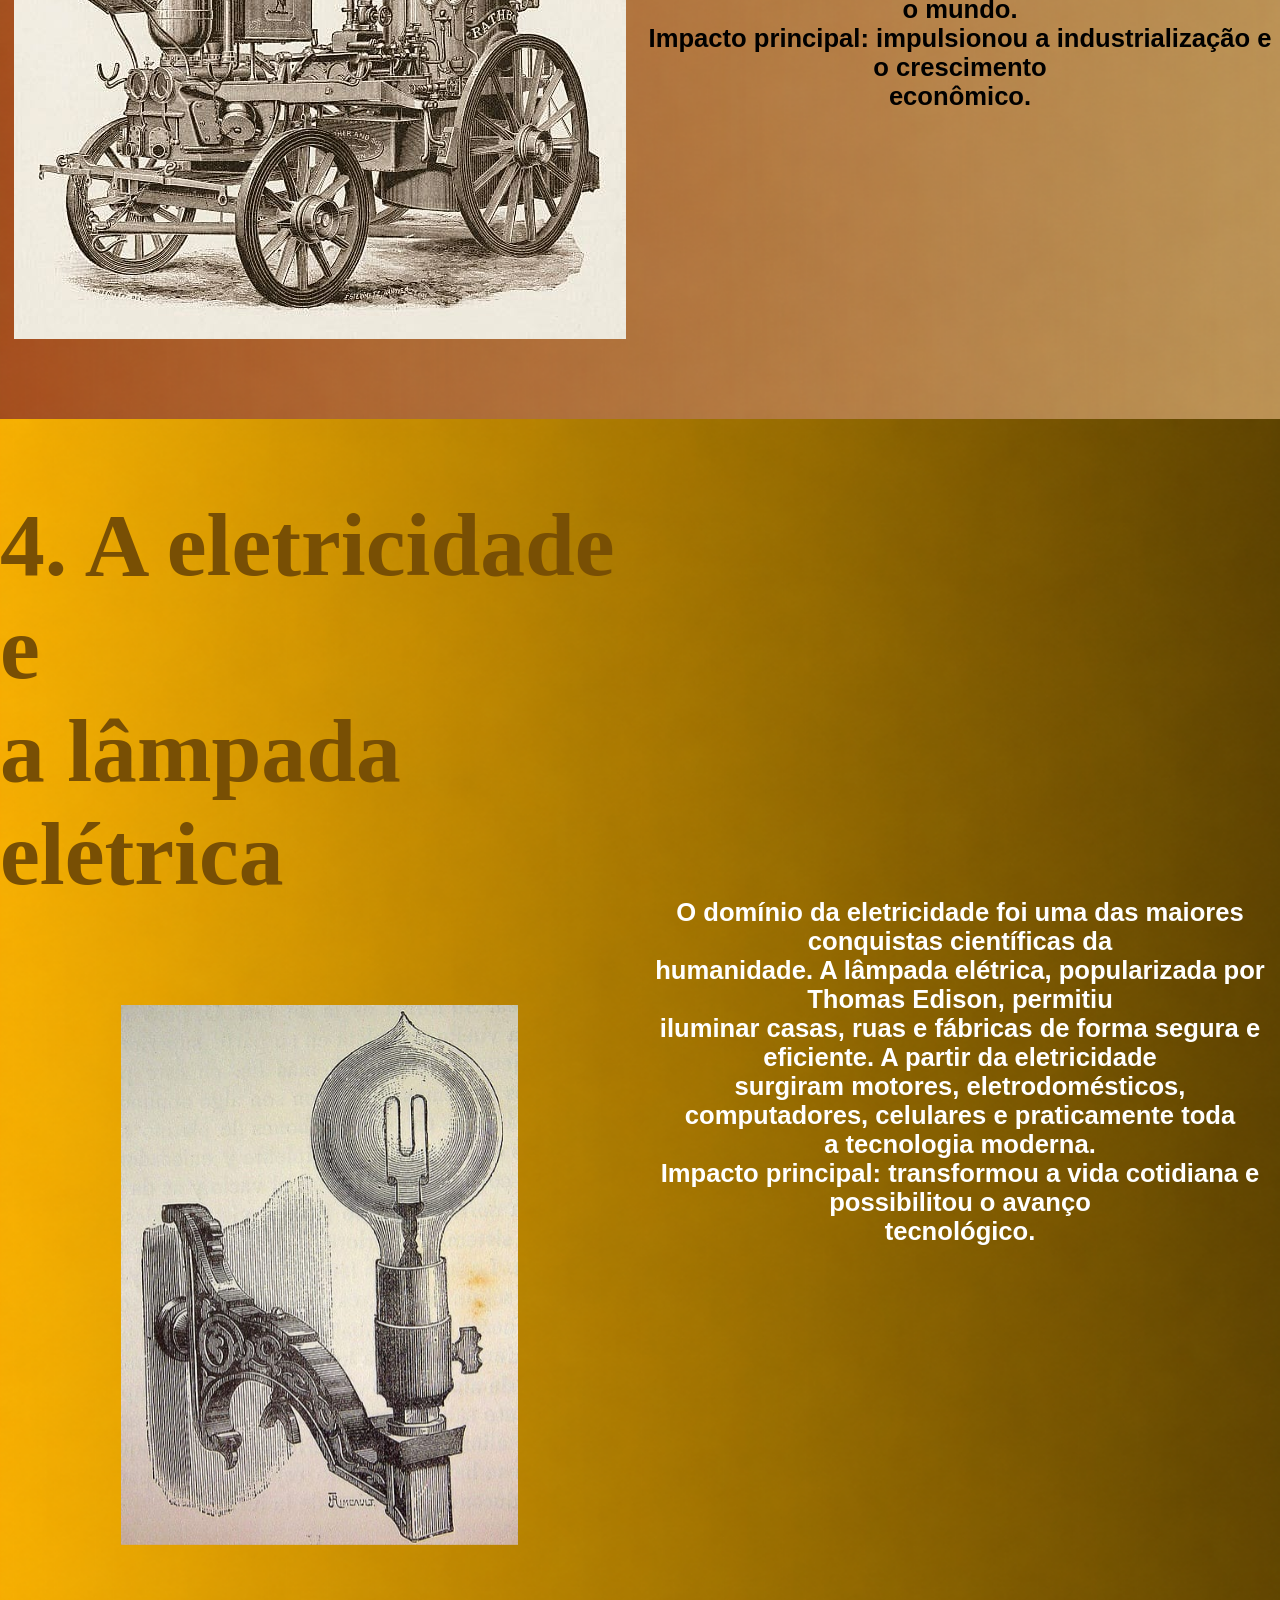
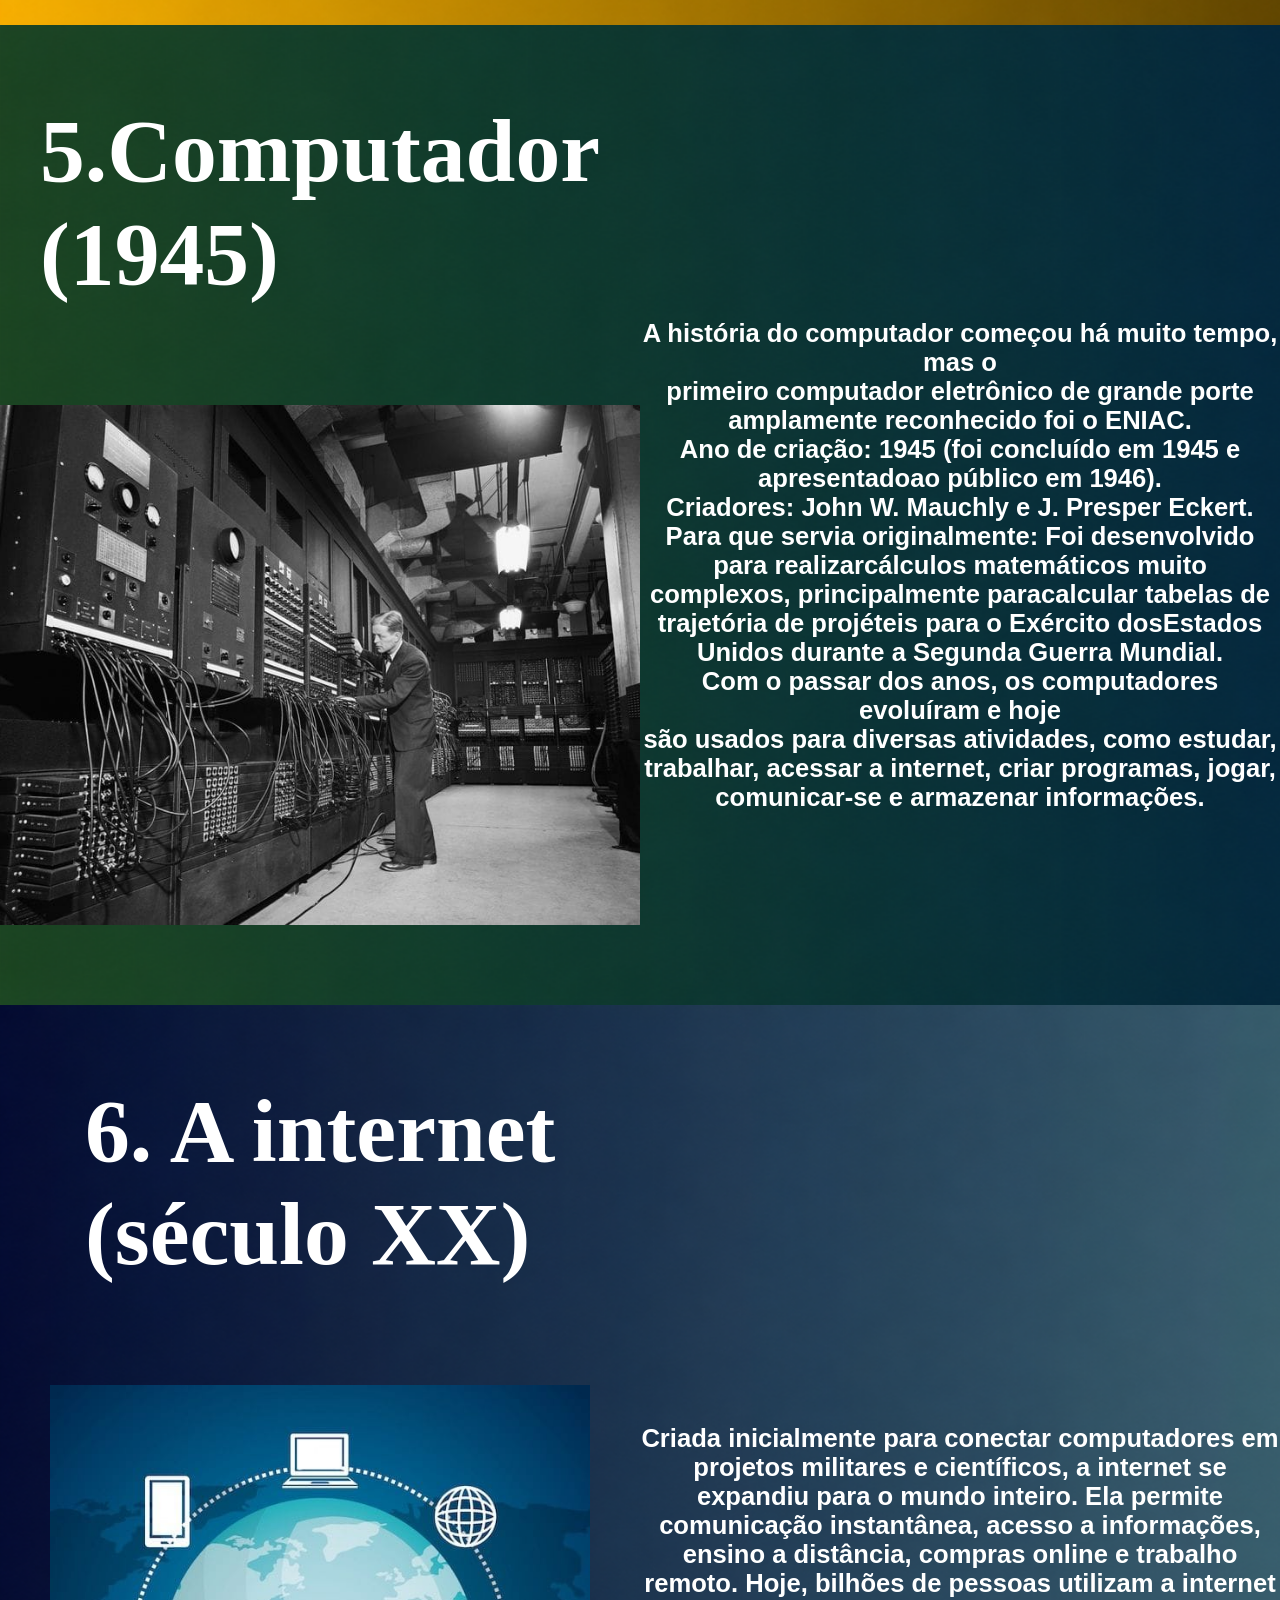
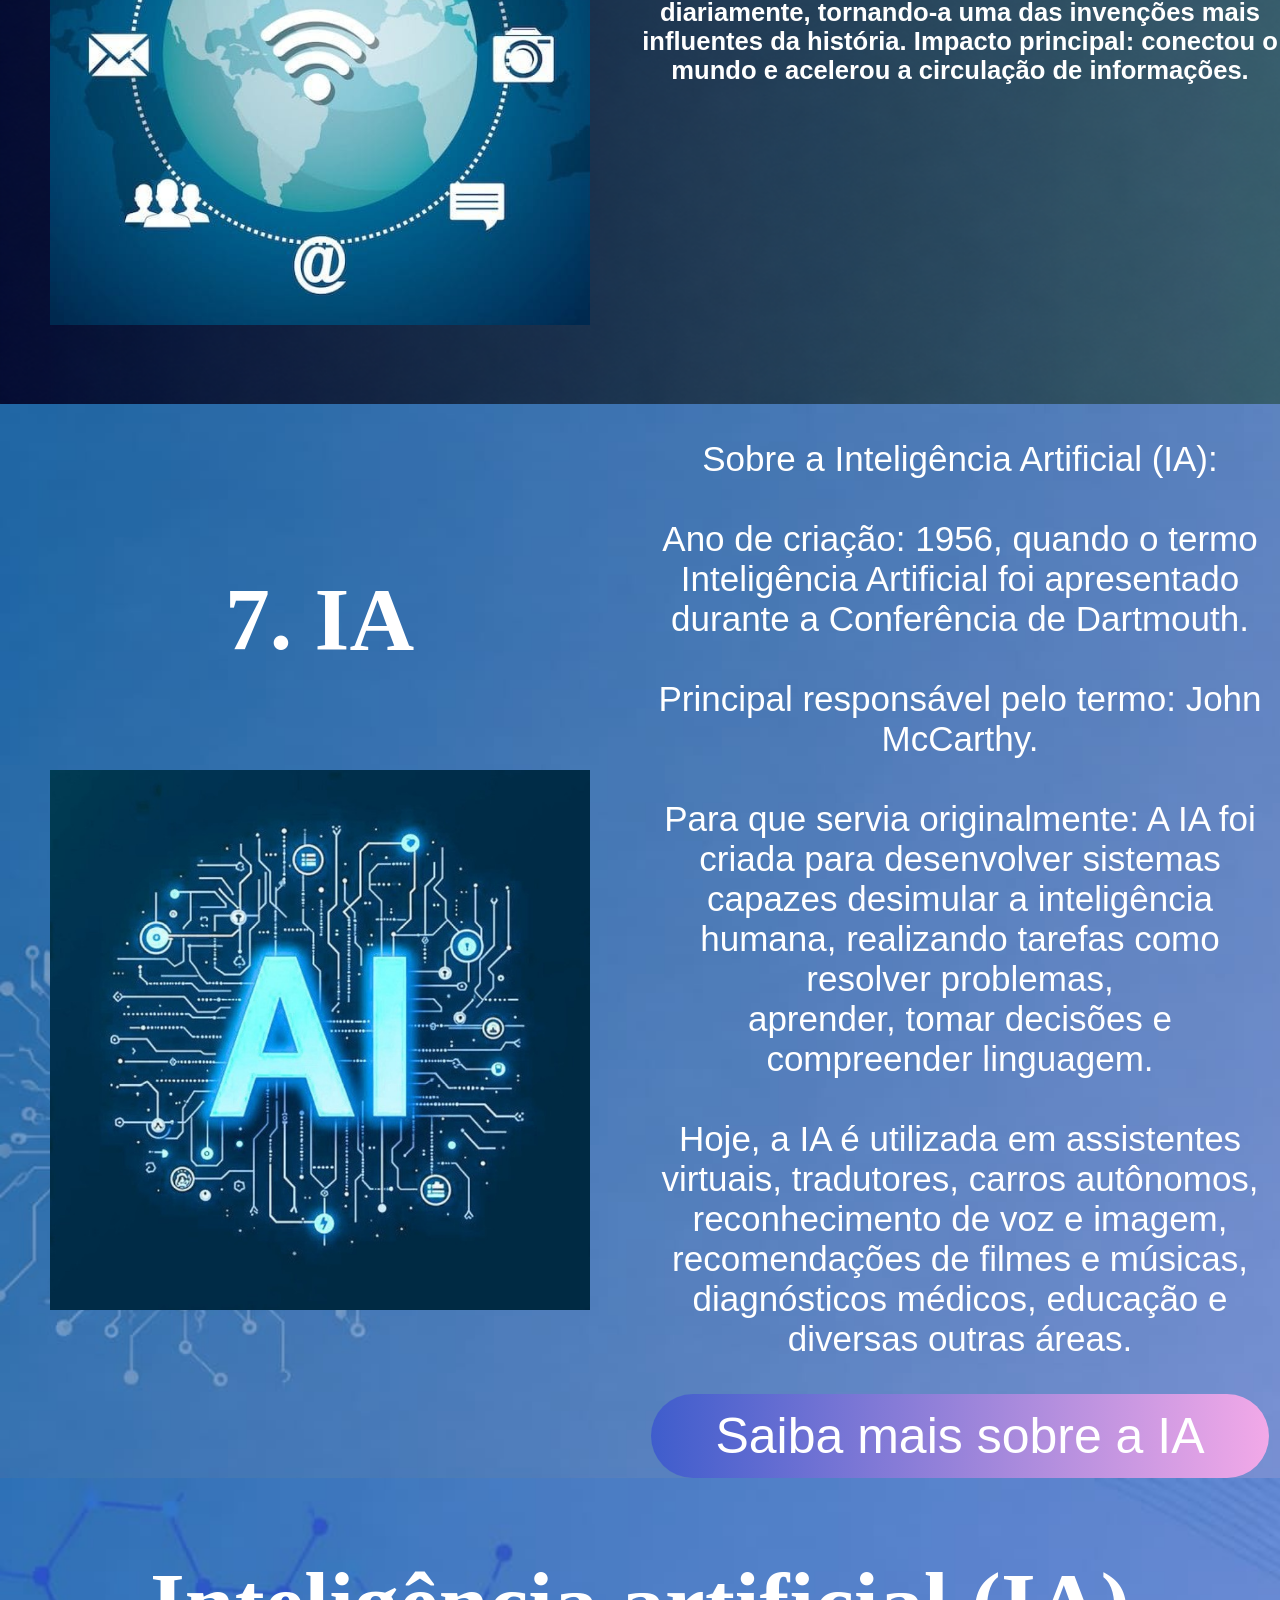
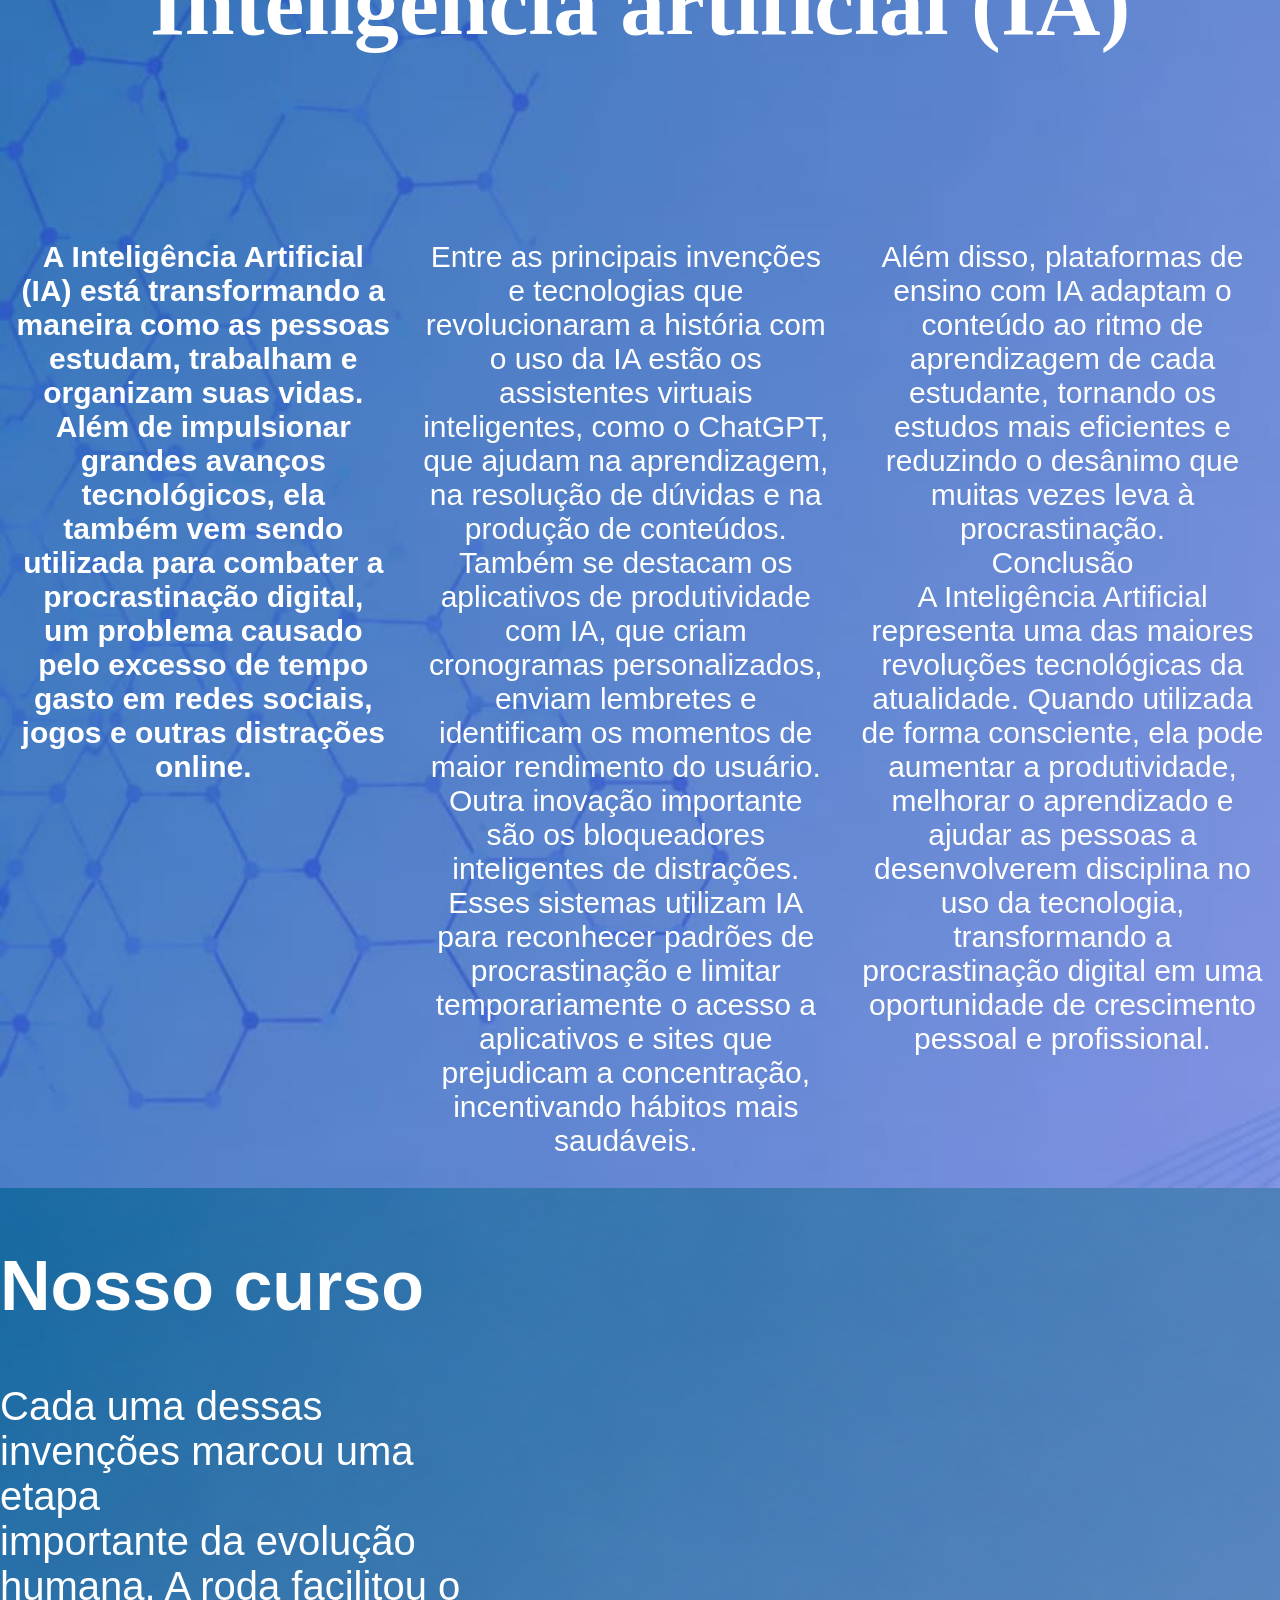
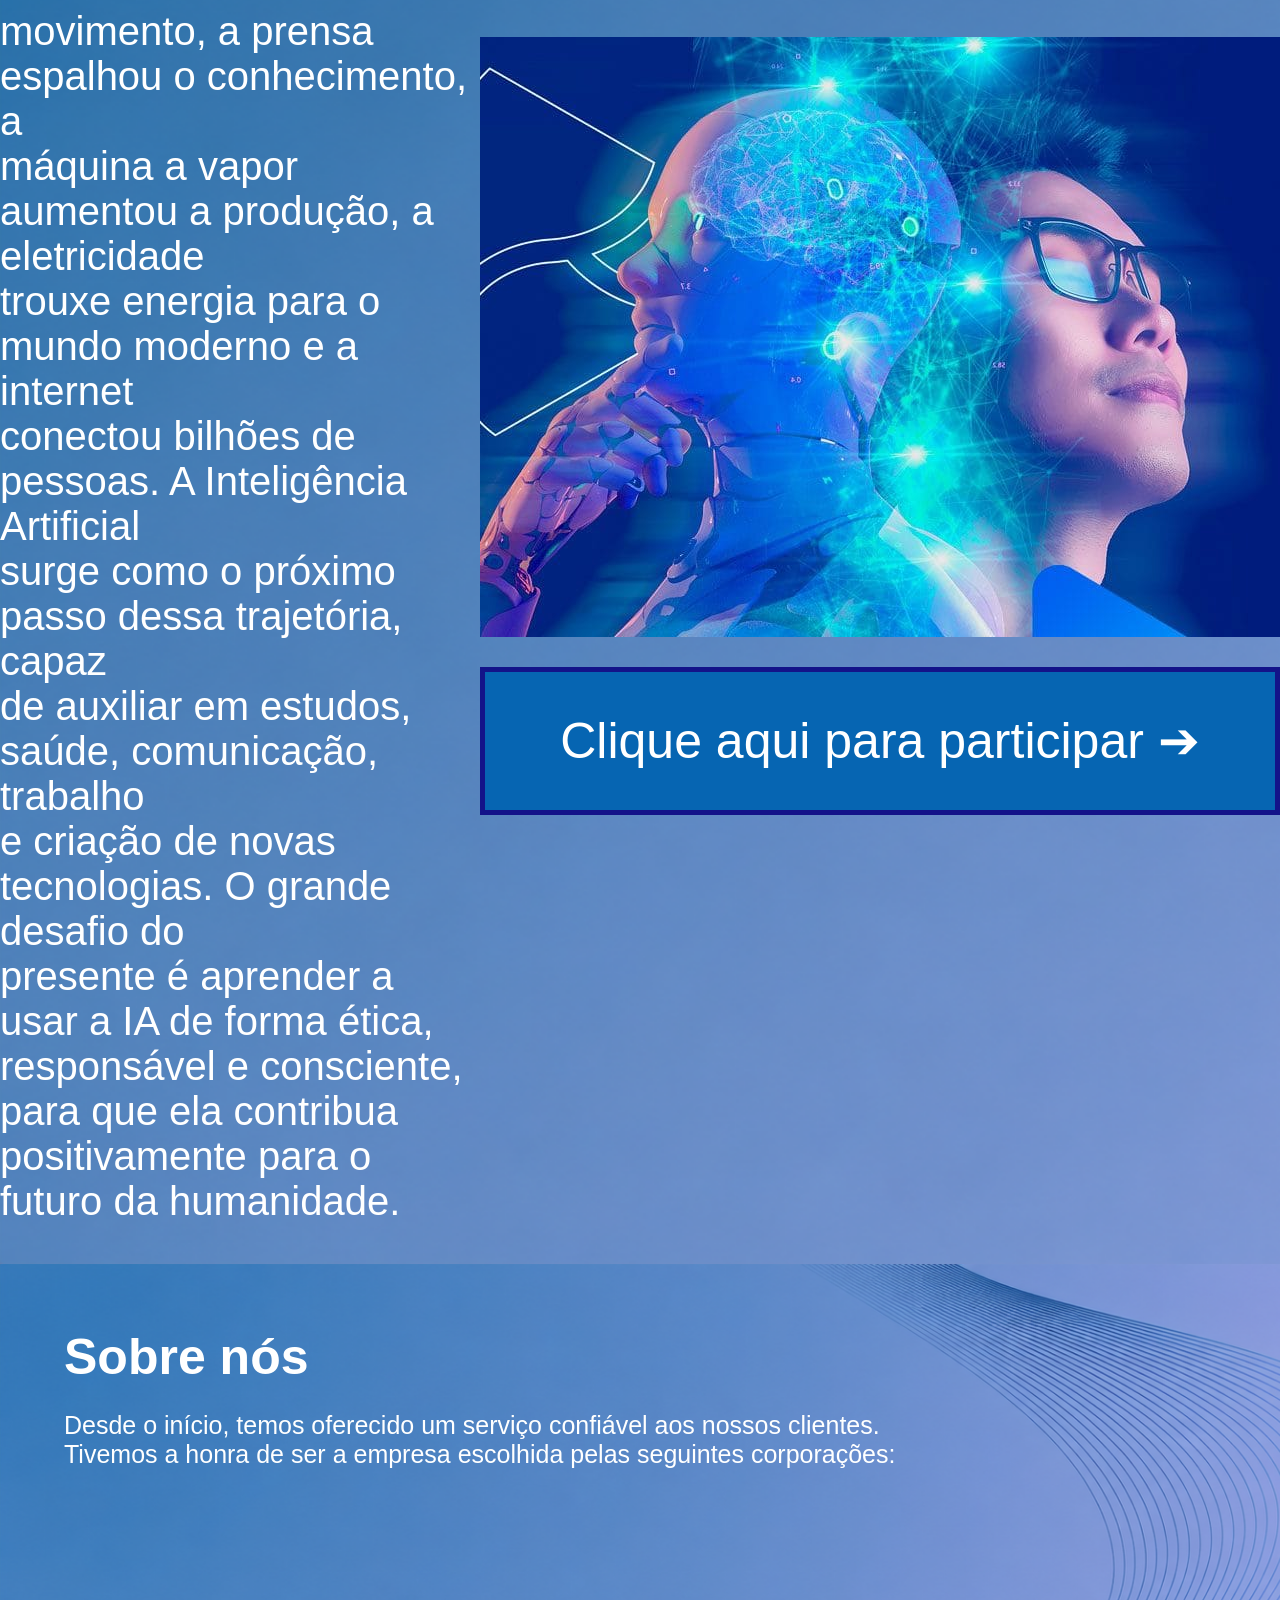
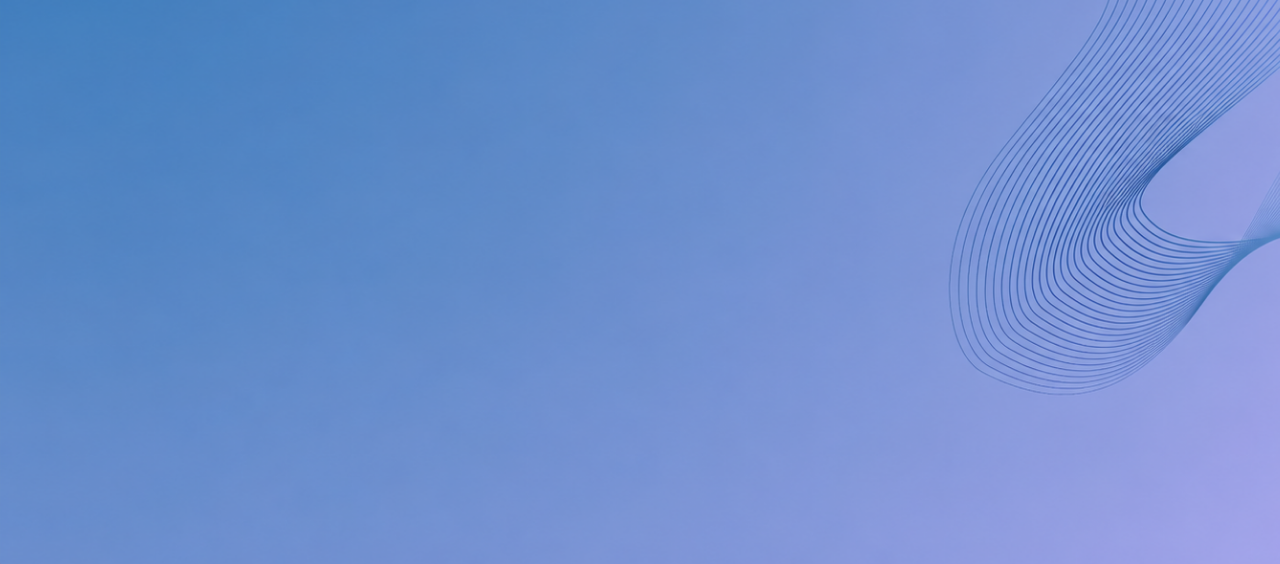
==== commit 27c23ad8: "animações do principal" ====
--- a/index.html
+++ b/index.html
@@ -7,7 +7,7 @@
     <title>Futuro com a IA</title>
     <link rel="stylesheet" href="style.css">
     <link rel="stylesheet" href="https://cdn.jsdelivr.net/npm/bootstrap-icons@1.11.3/font/bootstrap-icons.min.css">
-    <script src="java_script.js"></script>
+    <script src="java_script.js" defer></script>
 </head>
 
 <body>
@@ -22,7 +22,7 @@
         </div>
         <nav>
             <a href="#inv">Invenções</a>
-            <a href="#curso">Nosso curso</a>
+            <a  href="#curso">Nosso curso</a>
             <a href="#nos">Sobre nós</a>
         </nav>
     </header>
@@ -33,17 +33,17 @@
         </section>
 
         <section class="invençoes" id="inv">
-            <a href="#1inv">Invenções ➔</a>
+            <a class="reveal" href="#1inv">Invenções ➔</a>
         </section>
 
         <section class="sessao1" id="1inv">
 
             <div class="topic-img">
-                <h1>1.A roda (cerca de<br> 3.500 a.c)</h1>
-                <img src="1.A roda.jpeg" alt="">
-            </div>
-
-            <div class="texto-inv">
+                <h1 class="reveal">1.A roda (cerca de<br> 3.500 a.c)</h1>
+                <img class="reveal" src="1.A roda.jpeg" alt="">
+            </div>
+
+            <div class="texto-inv reveal">
                 <p>A roda é considerada uma das primeiras grandes invenções da<br>
                     humanidade. Surgiu na Mesopotâmia e inicialmente foi usada em<br>
                     carroças e instrumentos de trabalho. Com ela, o transporte de pessoas e<br>
@@ -55,12 +55,12 @@
         </section>
 
         <section class="sessao2">
-            <div class="topic-img">
-                <h1>2. A prensa de<br> Gutemberg (século<br>XV)</h1>
-                <img src="2. A prensa de Gutembeg.jpeg" alt="">
-            </div>
-
-            <div class="texto-inv">
+            <div class="topic-img reveal">
+                <h1 class="reveal">2. A prensa de<br> Gutemberg (século<br>XV)</h1>
+                <img class="reveal" src="2. A prensa de Gutembeg.jpeg" alt="">
+            </div>
+
+            <div class="texto-inv reveal">
                 <p>Inventada por Johannes Gutenberg por volta de 1450, a prensa de tipos<br>
                     móveis revolucionou a comunicação. Antes dela, os livros eram copiados<br>
                     à mão, o que os tornava raros e caros. A nova tecnologia permitiu<br>
@@ -72,12 +72,12 @@
         </section>
 
         <section class="sessao3">
-            <div class="topic-img">
-                <h1 style="color: rgb(76, 50, 3);">3. A máquina a<br> vapor(século XVIII)</h1>
-                <img src="3.A maquina a vapor.jpeg" alt="">
-            </div>
-
-            <div class="texto-inv">
+            <div class="topic-img reveal">
+                <h1 class="reveal" style="color: rgb(76, 50, 3);">3. A máquina a<br> vapor(século XVIII)</h1>
+                <img class="reveal" src="3.A maquina a vapor.jpeg" alt="">
+            </div>
+
+            <div class="texto-inv reveal">
                 <p>A máquina a vapor foi aperfeiçoada por James Watt e se tornou o<br>
                     símbolo da Revolução Industrial. Ela transformou fábricas, minas, naviose trens, aumentando
                     enormemente a produção de bens. Com essa<br>
@@ -90,12 +90,12 @@
         </section>
 
         <section class="sessao4">
-            <div class="topic-img">
-                <h1 style="color: rgb(120, 79, 4);">4. A eletricidade e<br> a lâmpada elétrica</h1>
-                <img src="4. A eletricidade e a lampada eletrica.jpeg" alt="">
-            </div>
-
-            <div class="texto-inv">
+            <div class="topic-img reveal">
+                <h1 class="reveal" style="color: rgb(120, 79, 4);">4. A eletricidade e<br> a lâmpada elétrica</h1>
+                <img class="reveal" src="4. A eletricidade e a lampada eletrica.jpeg" alt="">
+            </div>
+
+            <div class="texto-inv reveal">
                 <p>O domínio da eletricidade foi uma das maiores conquistas científicas da<br>
                     humanidade. A lâmpada elétrica, popularizada por Thomas Edison, permitiu<br>
                     iluminar casas, ruas e fábricas de forma segura e eficiente. A partir da eletricidade<br>
@@ -107,12 +107,12 @@
             </div>
         </section>
         <section class="sessao5">
-            <div class="topic-img">
-                <h1>5.Computador<br>(1945)</h1>
-                <img src="5.computador.jpeg" alt="">
-            </div>
-
-            <div class="texto-inv">
+            <div class="topic-img reveal">
+                <h1 class="reveal">5.Computador<br>(1945)</h1>
+                <img class="reveal" src="5.computador.jpeg" alt="">
+            </div>
+
+            <div class="texto-inv reveal">
                 <p>A história do computador começou há muito tempo, mas o<br>
                     primeiro computador eletrônico de grande porte<br>
                     amplamente reconhecido foi o ENIAC.<br>
@@ -128,12 +128,12 @@
             </div>
         </section>
         <section class="sessao6">
-            <div class="topic-img">
-                <h1>6. A internet<br> (século XX)</h1>
-                <img src="6.A internet.jpeg" alt="">
-            </div>
-
-            <div class="texto-inv">
+            <div class="topic-img reveal">
+                <h1 class="reveal">6. A internet<br> (século XX)</h1>
+                <img class="reveal" src="6.A internet.jpeg" alt="">
+            </div>
+
+            <div class="texto-inv reveal">
                 <p>Criada inicialmente para conectar computadores em projetos militares e científicos,
                     a internet se expandiu para o mundo inteiro. Ela permite comunicação instantânea,
                     acesso a informações, ensino a distância, compras online e trabalho remoto. Hoje,
@@ -143,12 +143,12 @@
             </div>
         </section>
         <section class="sessao7">
-            <div class="topic-img">
-                <h1>7. IA</h1>
-                <img src="7.IA.jpeg" alt="">
-            </div>
-
-            <div class="sessao7-text-buttom">
+            <div class="topic-img reveal">
+                <h1 class="reveal">7. IA</h1>
+                <img class="reveal" src="7.IA.jpeg" alt="">
+            </div>
+
+            <div class="sessao7-text-buttom reveal">
                 <p>Sobre a Inteligência Artificial (IA):<br><br>
                     Ano de criação: 1956, quando o termo Inteligência Artificial foi apresentado<br>
                     durante a Conferência de Dartmouth.<br><br>
@@ -164,12 +164,11 @@
             </div>
         </section>
         <section class="sessao8">
-            <div class="topic-img">
-                <h1>Inteligência artificial (IA)</h1>
-                <img src="" alt="">
-            </div>
-
-            <div class="sessao8-text">
+            <div class="topic-img reveal">
+                <h1 class="reveal">Inteligência artificial (IA)</h1>
+            </div>
+
+            <div class="sessao8-text reveal">
                 <strong>
                     <p>A Inteligência Artificial<br>
                         (IA) está transformando a<br>
@@ -246,7 +245,7 @@
         </section>
 
         <section class="nossocurso" id="curso">
-            <div class="curso-text">
+            <div class="curso-text reveal">
                 <h1>Nosso curso</h1>
                 <p>Cada uma dessas invenções marcou uma etapa<br>
                     importante da evolução humana. A roda facilitou o<br>
@@ -261,15 +260,15 @@
                     responsável e consciente, para que ela contribua<br>
                     positivamente para o futuro da humanidade.</p>
             </div>
-            <div class="curso-img-buttom">
-                <img src="Curso.jpeg" alt="">
-                <a href="compra.html" target="_blank">Clique aqui para participar ➔</a>
+            <div class="curso-img-buttom reveal">
+                <img class="reveal" src="Curso.jpeg" alt="">
+                <a class="reveal" href="compra.html" target="_blank">Clique aqui para participar ➔</a>
             </div>
         </section>
 
         <section class="sobrenos" id="nos">
-            <h1>Sobre nós</h1>
-            <p>Desde o início, temos oferecido um serviço confiável aos nossos clientes.<br>
+            <h1 class="reveal">Sobre nós</h1>
+            <p class="reveal">Desde o início, temos oferecido um serviço confiável aos nossos clientes.<br>
                 Tivemos a honra de ser a empresa escolhida pelas seguintes corporações:</p>
         </section>
 
--- a/style.css
+++ b/style.css
@@ -15,6 +15,17 @@
     width: 100%;
     max-width: 100%;
     overflow-x: hidden;
+}
+.reveal {
+    opacity: 0;
+    transform: translateY(30px);
+    transition: opacity 0.8s ease, transform 0.8s ease;
+    will-change: opacity, transform;
+}
+
+.reveal.ativo {
+    opacity: 1;
+    transform: translateY(0);
 }
 
 header {
@@ -35,6 +46,10 @@
 .menu-mobile {
     display: none;
 }
+.menu-mobile:active {
+    transform: scale(1.08);
+    background-color: rgba(7, 35, 63, 1);
+}
 
 .barra_de_pesquisa {
     display: flex;
@@ -46,6 +61,10 @@
     cursor: pointer;
     color: black;
     text-decoration: none;
+}
+.bi-search:focus {
+    color: blue;
+    transform: scale(1.15);
 }
 
 .barra_de_pesquisa input {
@@ -68,6 +87,7 @@
 
 #limpar:hover {
     color: red;
+    transform: scale(1.15);
 }
 
 nav {
@@ -91,7 +111,9 @@
     font-weight: bold;
     font-family: Arial, Helvetica, sans-serif;
 }
-
+nav a:hover {
+    transform: translateY(-4px);
+}
 
 .inicio {
     height: 105vh;
@@ -156,7 +178,26 @@
     text-decoration: none;
     cursor: pointer;
     text-align: center;
-   
+    transition: background-color 0.3s ease;
+}
+.invençoes > a:hover {
+    transform: scale(1.03);
+    background: linear-gradient(90deg,
+        #805000,
+        #4d2c00,
+        #151515);
+}
+
+nav a {
+    transition: transform 0.2s ease, box-shadow 0.2s ease;
+}
+
+nav a:hover {
+    transform: translateY(-3px);
+     background: linear-gradient(90deg,
+        #9d7500,
+        #b8860b,
+        #c99a20);
 }
 
 
@@ -270,6 +311,10 @@
     justify-content: center;
     align-items: center;
     padding: 2% 10%;
+}
+.sessao7-text-buttom a:hover {
+    transform: translateY(-5px);
+    background: linear-gradient(90deg, #506dd8, #f5b5ec);
 }
 
 .sessao8 {
@@ -373,6 +418,10 @@
     text-decoration: none;
     font-size: clamp(35px, 7vw, 50px);
     border: solid 5px rgb(19, 19, 137);
+}
+.curso-img-buttom a:hover {
+    transform: translateY(-5px);
+    background-color: rgb(8, 115, 195);
 }
 
 
